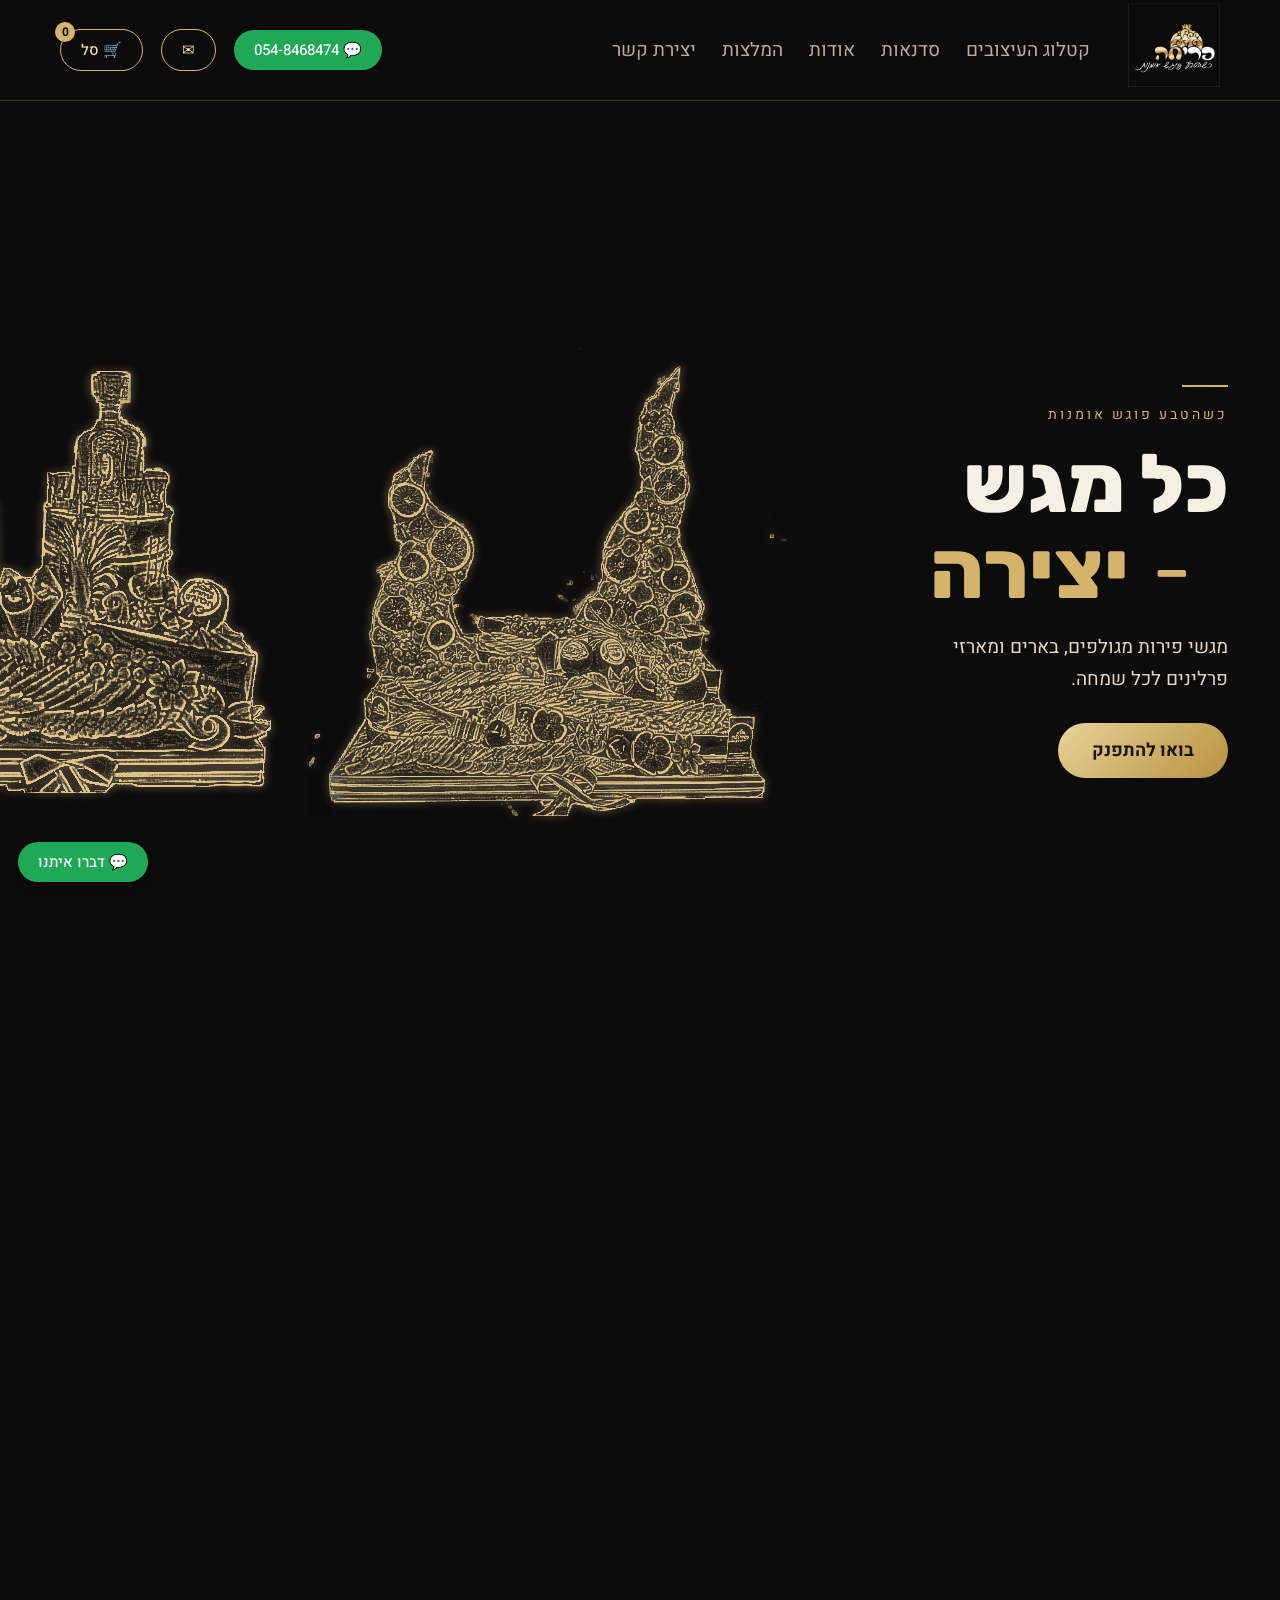
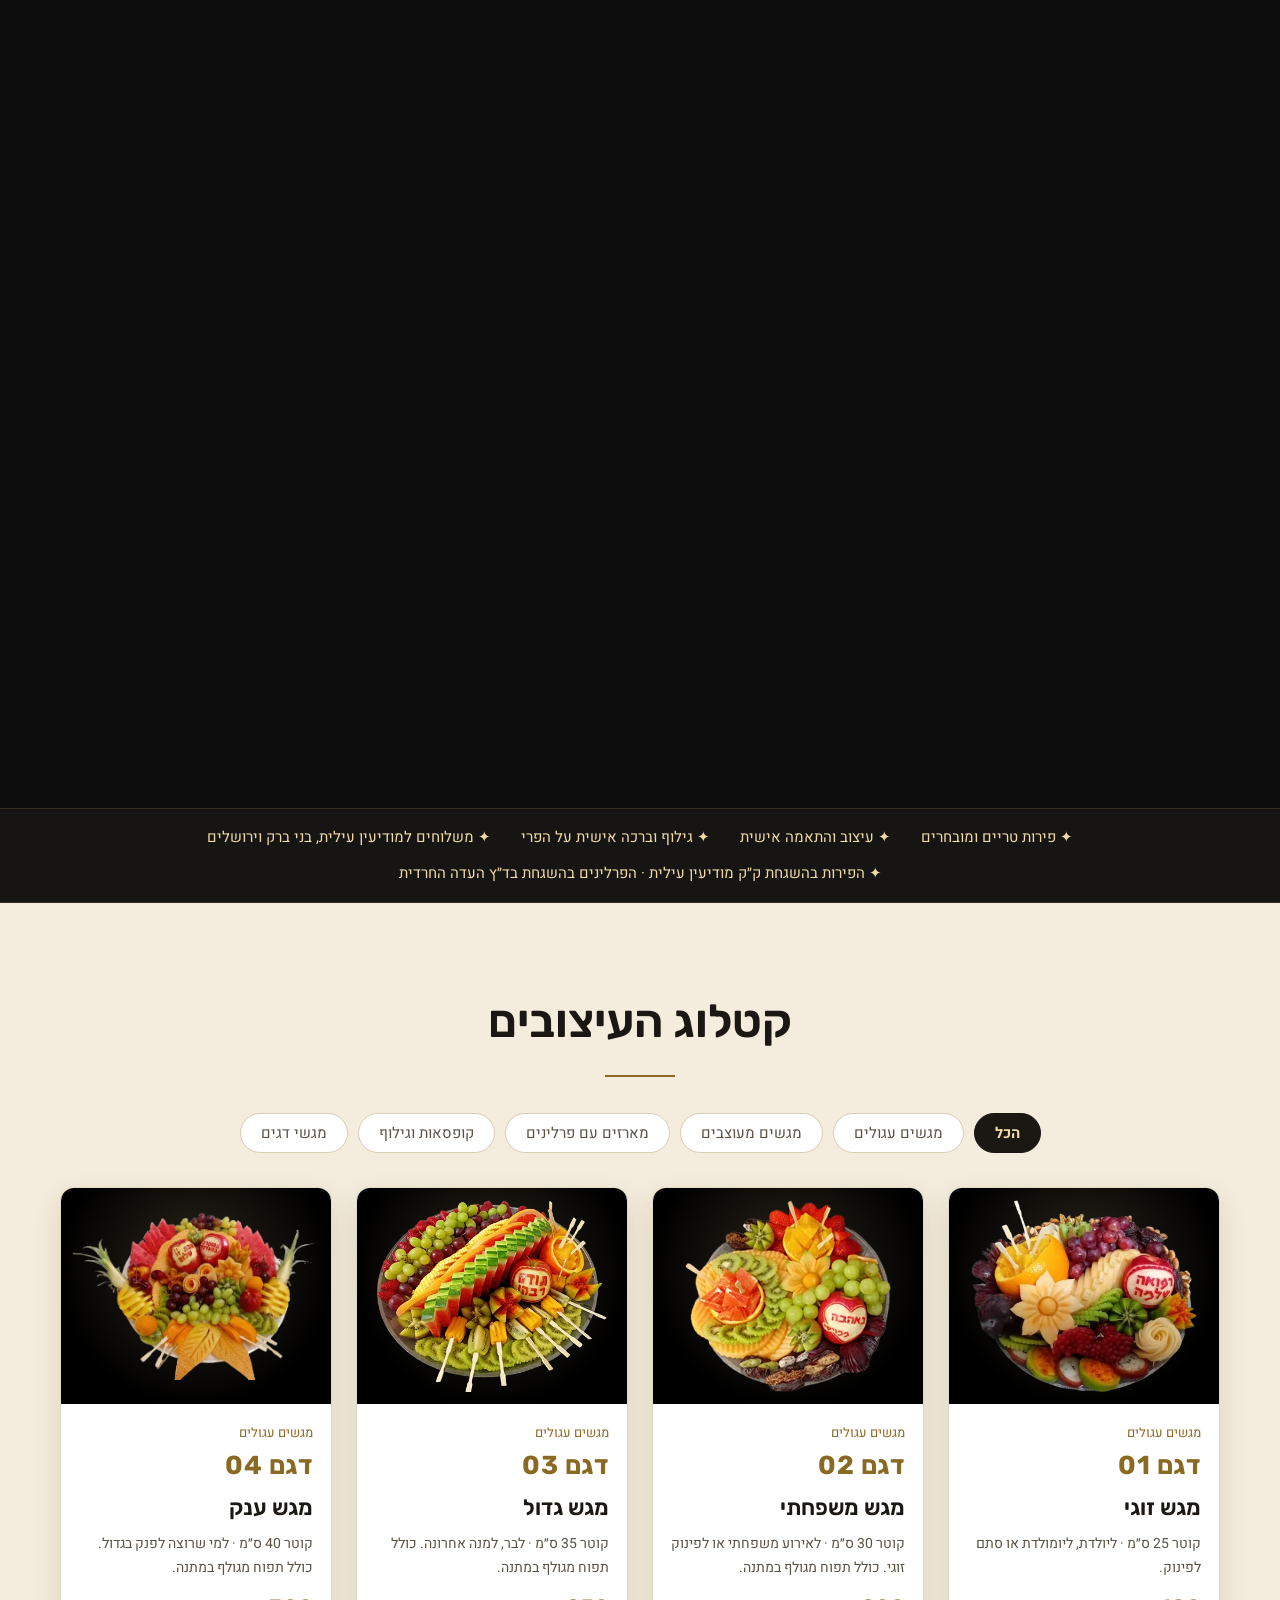
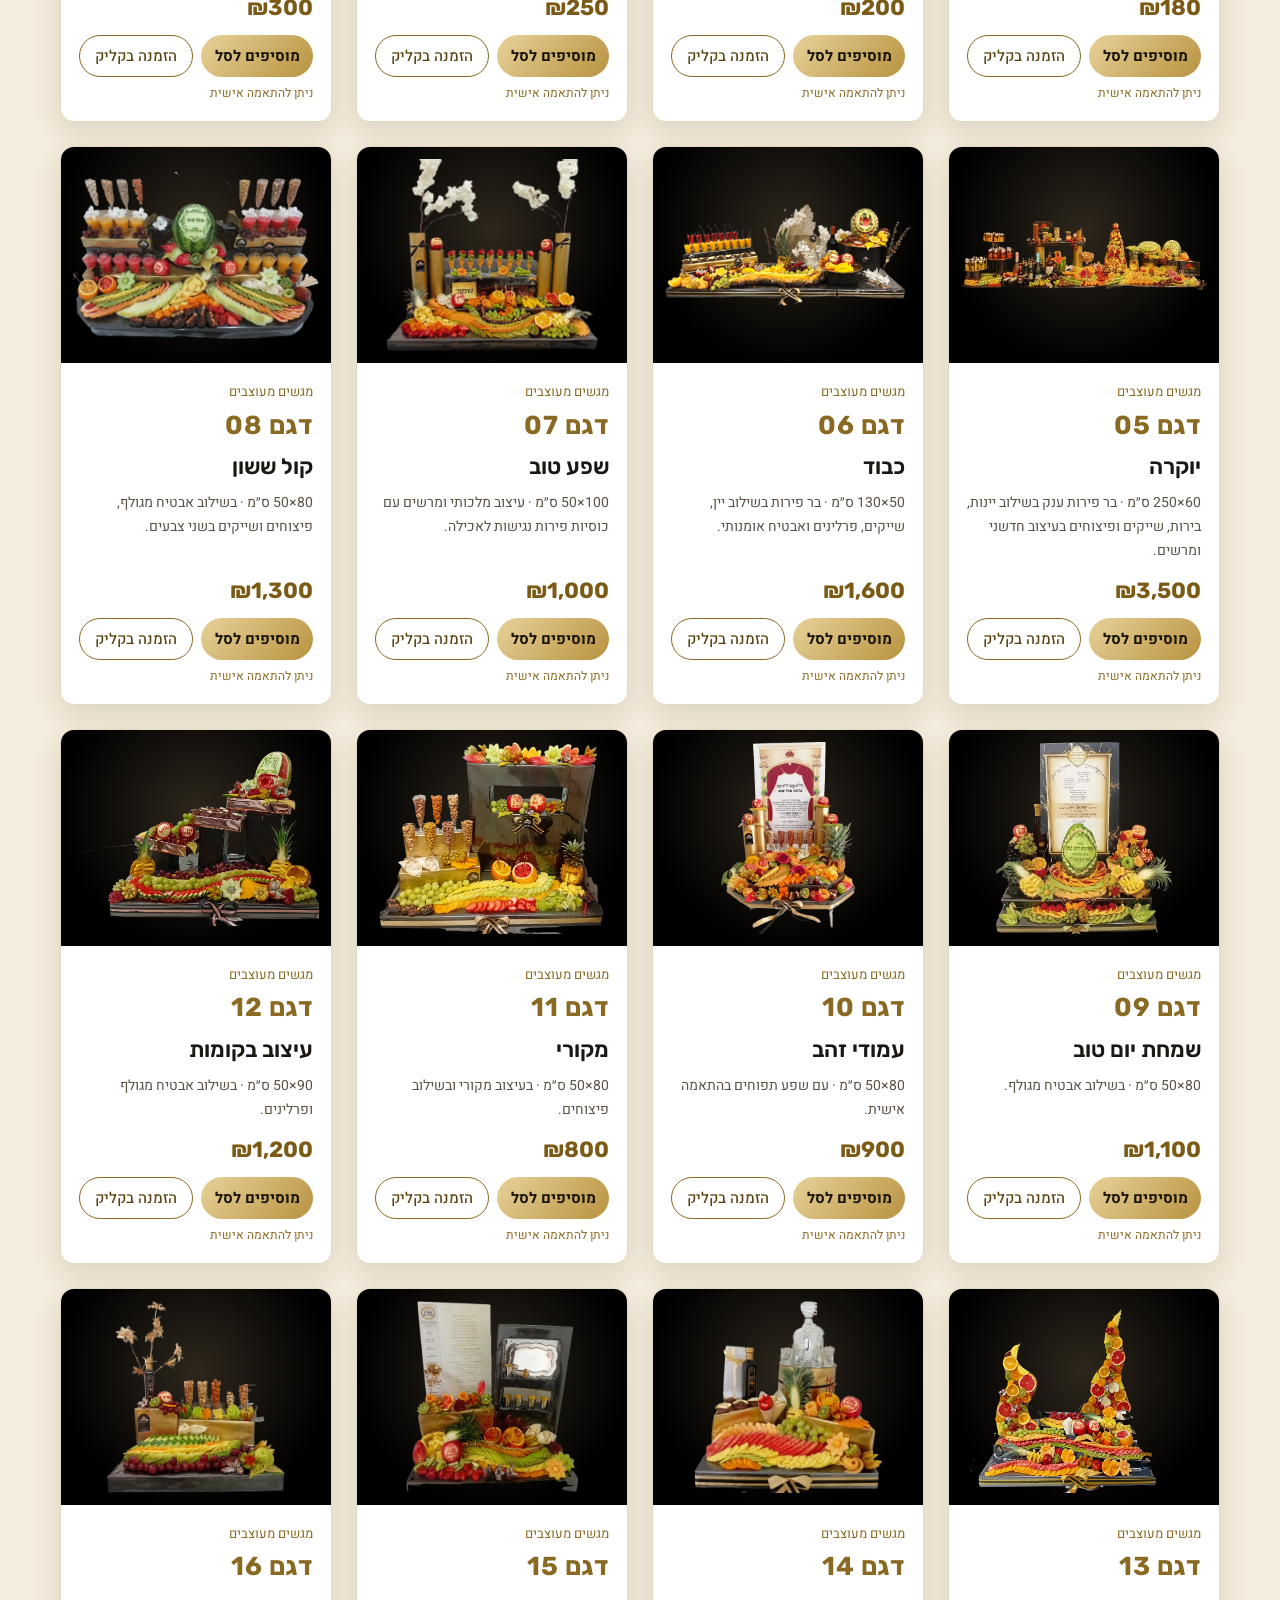
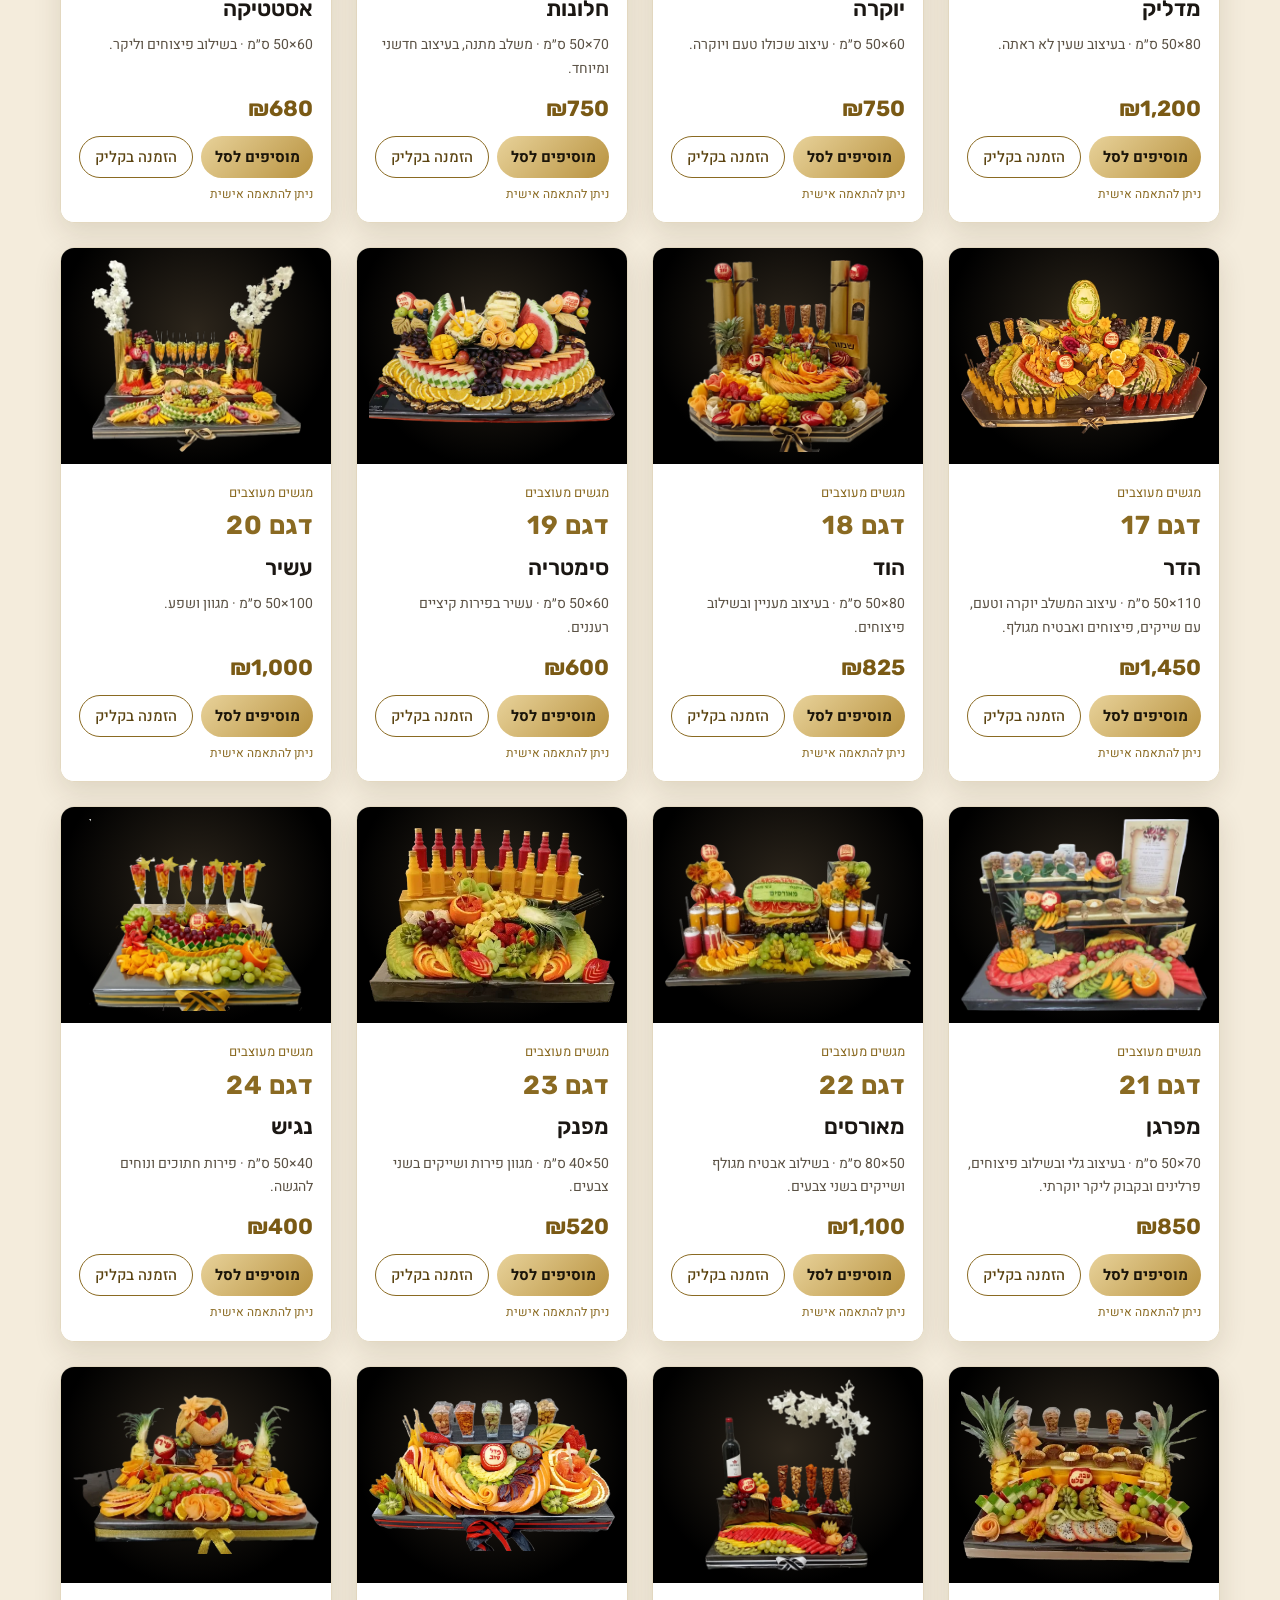
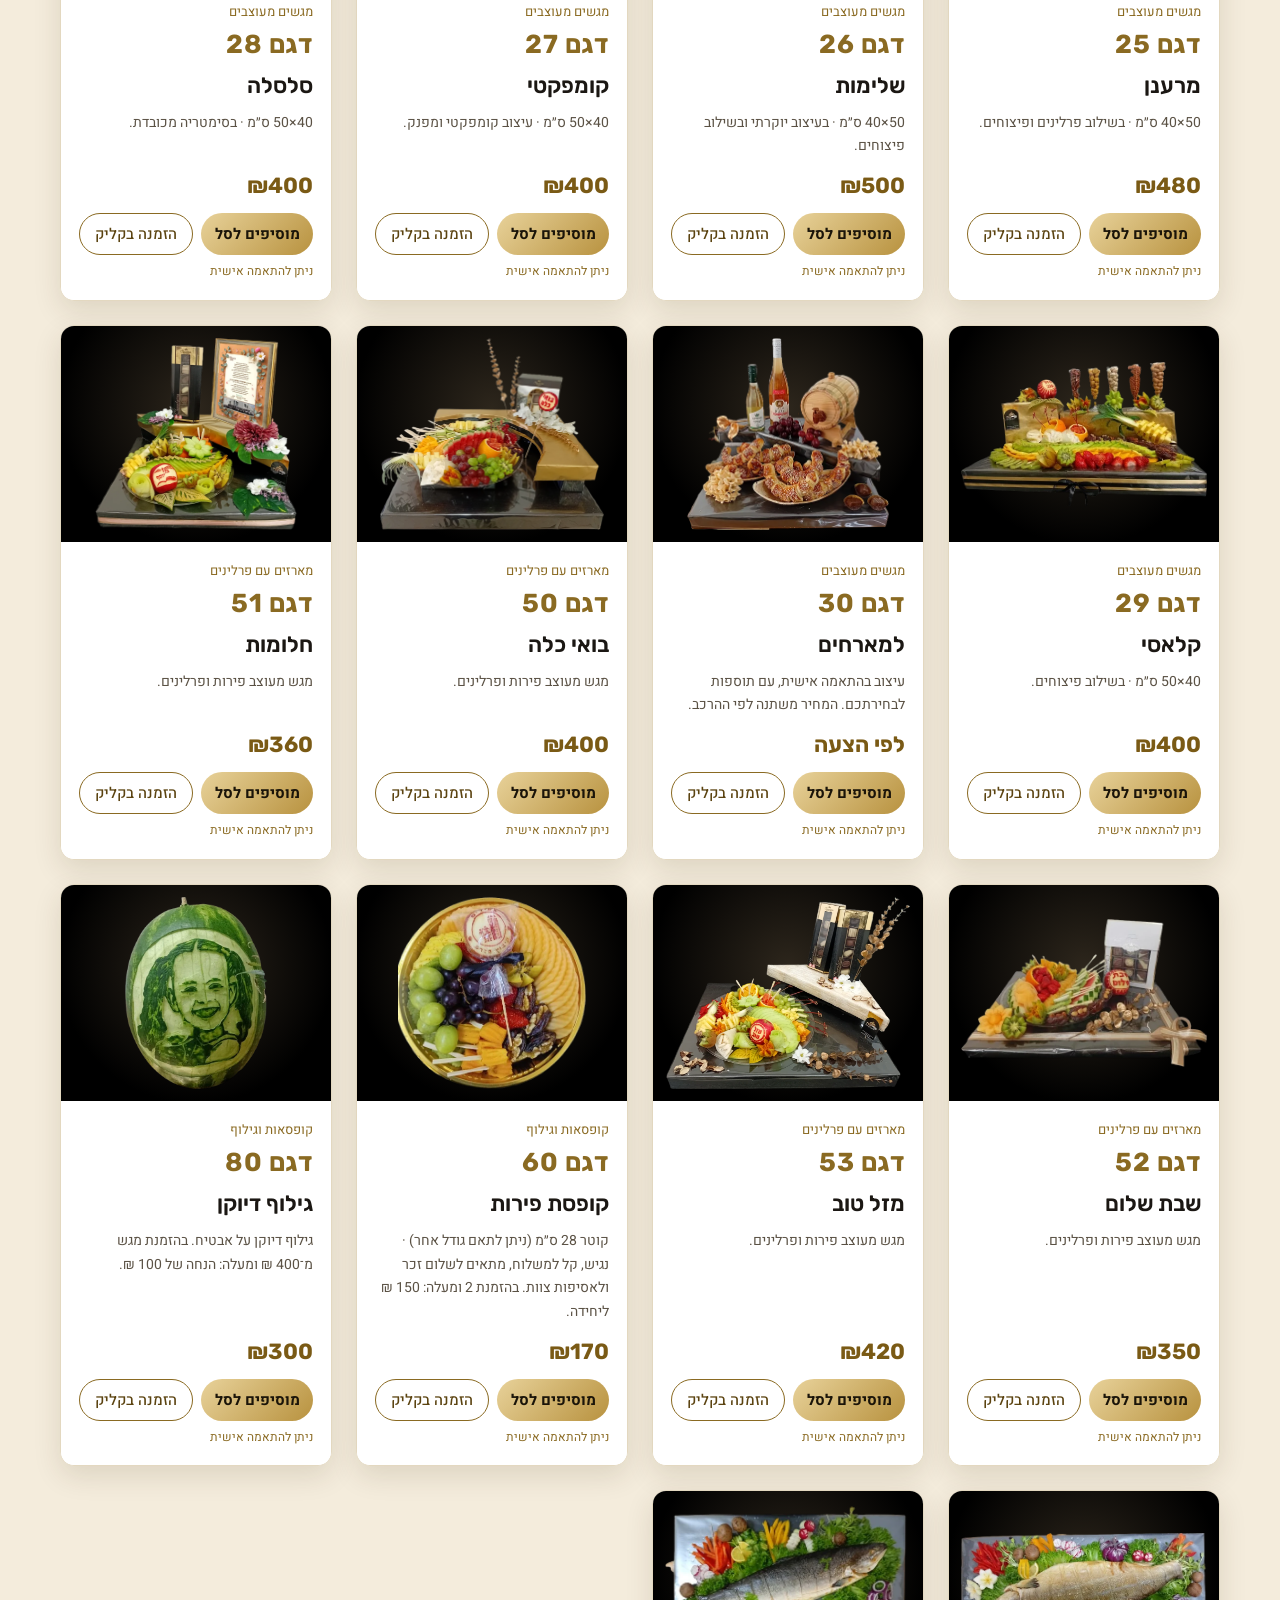
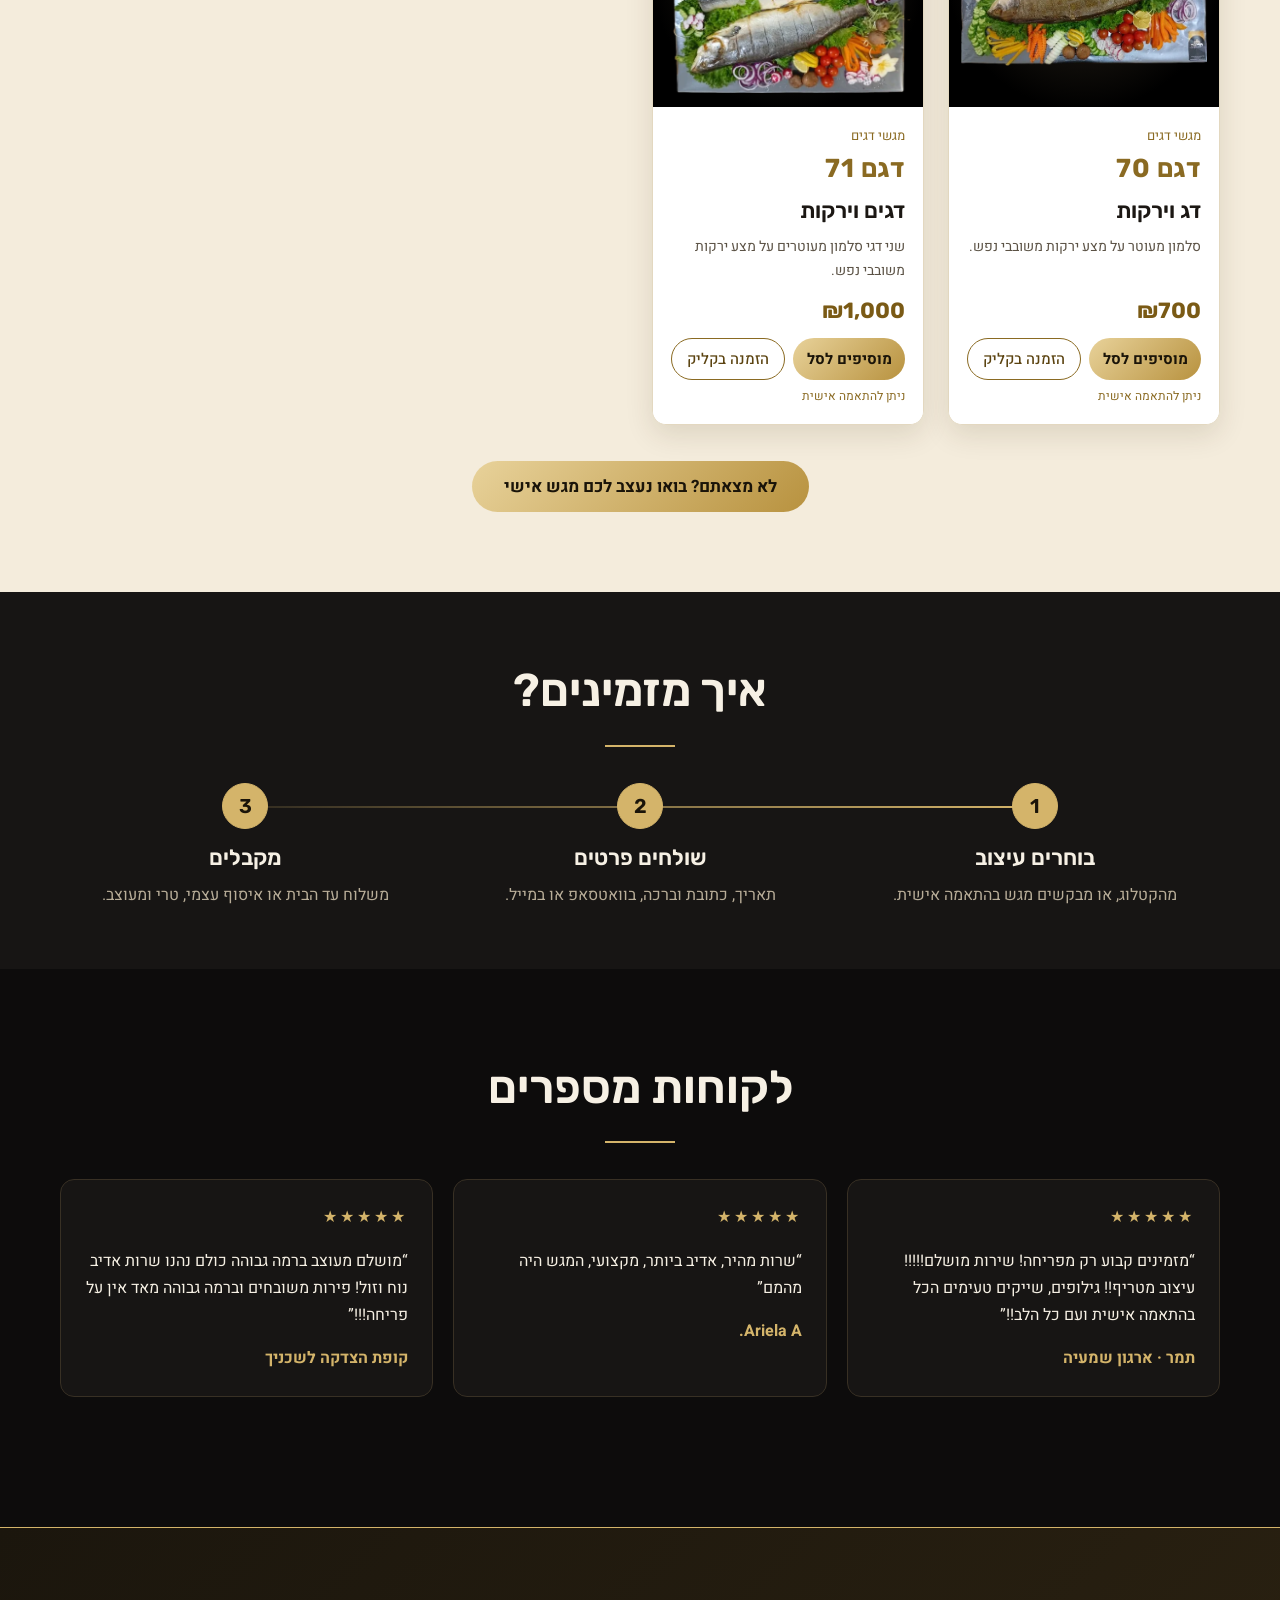
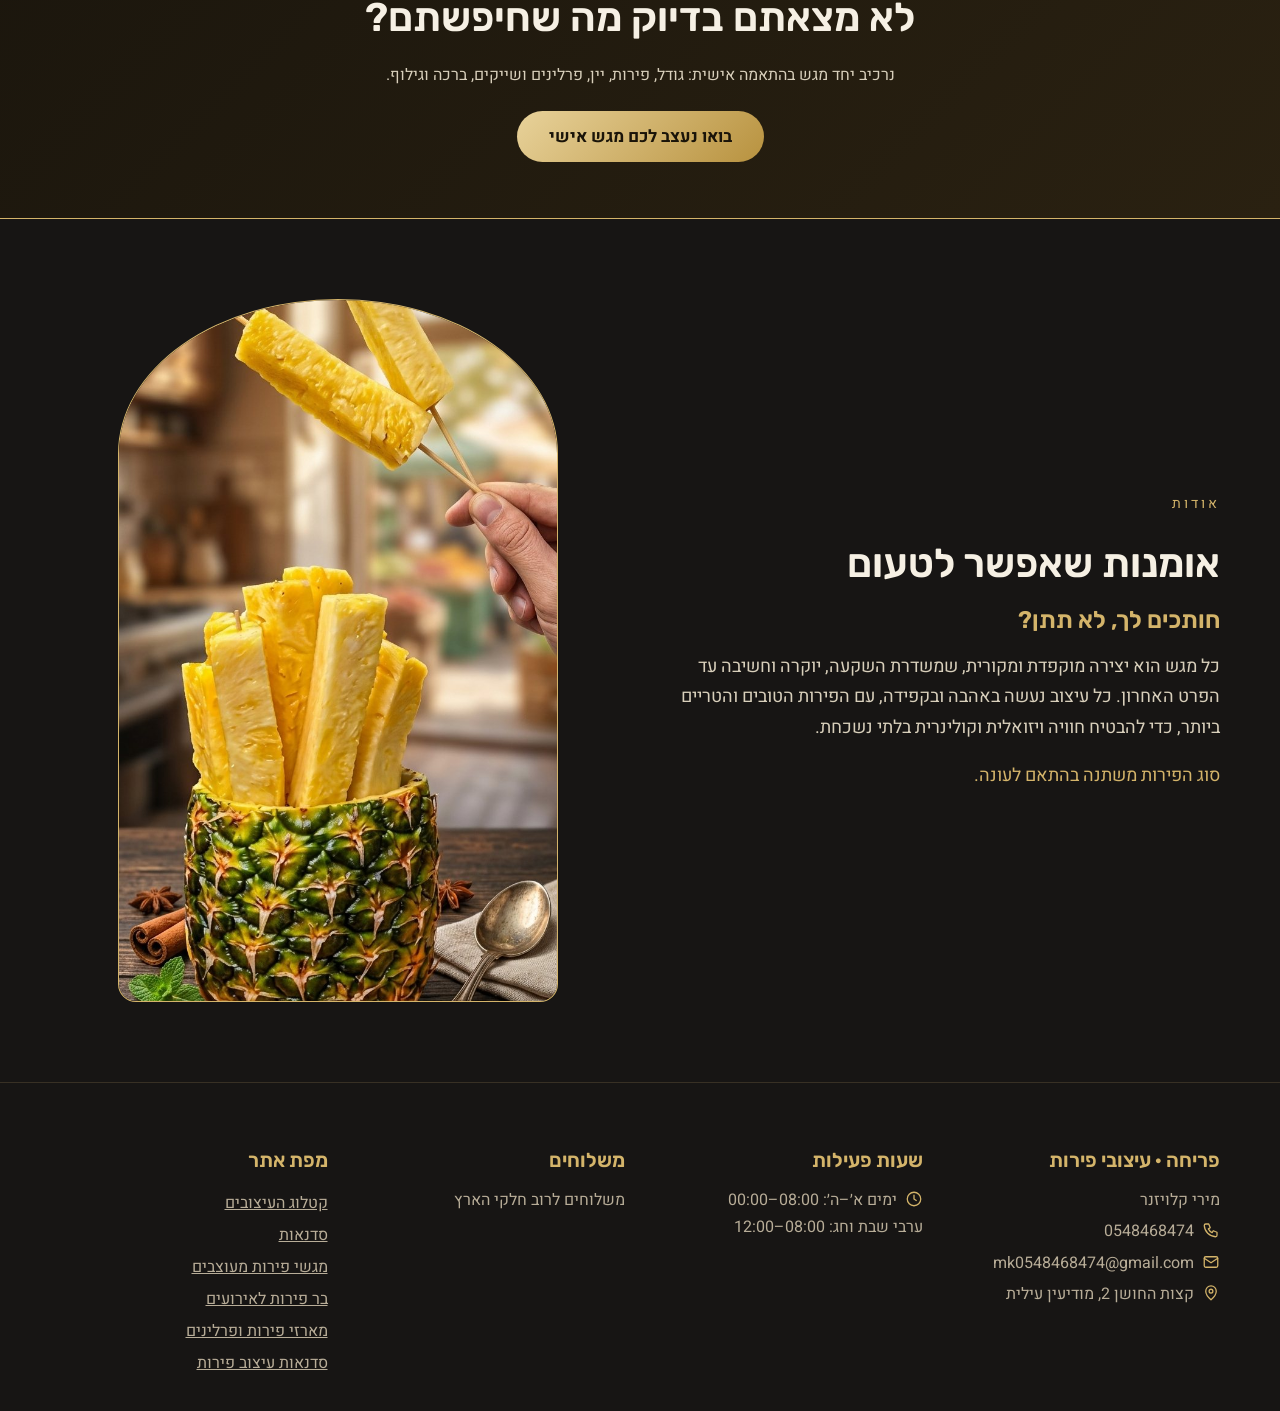
==== index.html @ a5e24a22 "Hero dash, bigger nav and model numbers, simpler footer delivery line, remove featured toggle in adm" ====
<!doctype html><html lang="he" dir="rtl"><head><meta charset="utf-8"><meta name="viewport" content="width=device-width,initial-scale=1,viewport-fit=cover"><title>פריחה | עיצובי פירות ומגשי פירות מעוצבים במודיעין עילית</title>
<meta name="description" content="פריחה: עיצובי פירות של מירי קלויזנר. מגשי פירות מגולפים, בארי פירות ומארזי פרלינים ושייקים לכל אירוע. משלוחים במודיעין עילית והסביבה. הזמנה בוואטסאפ או במייל.">
<link rel="canonical" href="https://www.pricha.co.il/">
<meta property="og:type" content="website"><meta property="og:locale" content="he_IL"><meta property="og:title" content="פריחה | עיצובי פירות ומגשי פירות מעוצבים"><meta property="og:description" content="פריחה: עיצובי פירות של מירי קלויזנר. מגשי פירות מגולפים, בארי פירות ומארזי פרלינים ושייקים לכל אירוע. משלוחים במודיעין עילית והסביבה. הזמנה בוואטסאפ או במייל."><meta property="og:url" content="https://www.pricha.co.il/">
<meta name="theme-color" content="#0d0c0c">
<script type="application/ld+json">{"@context": "https://schema.org", "@type": "LocalBusiness", "name": "פריחה · עיצובי פירות", "url": "https://www.pricha.co.il/", "telephone": "+972-54-846-8474", "email": "mk0548468474@gmail.com", "description": "פריחה: עיצובי פירות של מירי קלויזנר. מגשי פירות מגולפים, בארי פירות ומארזי פרלינים ושייקים לכל אירוע. משלוחים במודיעין עילית והסביבה. הזמנה בוואטסאפ או במייל.", "address": {"@type": "PostalAddress", "addressLocality": "מודיעין עילית", "addressCountry": "IL"}, "areaServed": ["מודיעין עילית", "בני ברק", "ירושלים"], "openingHoursSpecification": [{"@type": "OpeningHoursSpecification", "dayOfWeek": ["Sunday", "Monday", "Tuesday", "Wednesday", "Thursday"], "opens": "08:00", "closes": "23:59"}, {"@type": "OpeningHoursSpecification", "dayOfWeek": "Friday", "opens": "08:00", "closes": "12:00"}], "founder": {"@type": "Person", "name": "מירי קלויזנר"}}</script>
<link rel="stylesheet" href="https://fonts.googleapis.com/css2?family=Rubik:wght@400;500;600;800&family=Heebo:wght@300;400;500;700&display=swap">
<style>
:root{color-scheme:dark;--bg:#0d0c0c;--bg2:#171514;--bg3:#211e1b;--gold:#d4b46a;--gold2:#f0dba5;--tx:#f6f0e4;--mut:#b8ad98;--ln:#383024;box-sizing:border-box;padding-top:env(safe-area-inset-top,0px);padding-bottom:env(safe-area-inset-bottom,0px)}
*{box-sizing:border-box}html{scroll-behavior:smooth;scroll-padding-top:116px;height:auto}
body{margin:0;background:var(--bg);color:var(--tx);font:400 16px/1.7 Heebo,Arial,sans-serif}
h1,h2,h3{font-family:Rubik,Heebo,Arial,sans-serif;margin:0;font-weight:600}
a{color:inherit;text-decoration:none}img{max-width:100%}
.w{max-width:1200px;margin:auto;padding:0 20px}
header{position:sticky;top:env(safe-area-inset-top,0px);z-index:30;background:rgba(13,12,12,.92);backdrop-filter:blur(10px);border-bottom:1px solid var(--ln)}
.hd{display:flex;align-items:center;gap:18px;height:100px}.hd img{height:84px}
nav{display:flex;gap:22px;margin-inline-start:20px;flex:1}nav a{color:var(--mut);font-size:15px}nav a:hover{color:var(--gold2)}
.b{display:inline-block;border:1px solid var(--gold);color:var(--gold2);background:transparent;padding:9px 20px;border-radius:40px;font:500 15px Heebo;cursor:pointer;text-align:center}
.b:hover{background:rgba(212,180,106,.12)}.b.g{background:linear-gradient(135deg,#e8d29a,#b8923f);color:#1a1409;border:0;font-weight:700}
.b.wa{background:#1fa855;border:0;color:#fff}
.cb0{position:relative}.badge{position:absolute;top:-8px;inset-inline-end:-6px;background:var(--gold);color:#000;border-radius:50%;min-width:20px;height:20px;font-size:12px;font-weight:700;display:grid;place-items:center}
.hero{min-height:88vh;display:flex;align-items:center;padding:30px 0 50px;background:radial-gradient(ellipse 60% 70% at 25% 45%,rgba(212,180,106,.16),transparent 70%),radial-gradient(ellipse 40% 50% at 85% 85%,rgba(150,40,40,.2),transparent 70%),var(--bg)}.hg{display:grid;grid-template-columns:1fr 1.15fr;gap:30px;align-items:center}.hb{display:flex;gap:12px;flex-wrap:wrap}.hv{position:relative;height:min(560px,70vw)}.hv img{position:absolute;filter:drop-shadow(0 18px 28px rgba(0,0,0,.75));animation:fl 7s ease-in-out infinite}.h1i{width:84%;left:8%;top:22%}.h2i{width:33%;right:-1%;top:0;animation-delay:-2s}.h3i{width:34%;left:-1%;bottom:0;animation-delay:-4s}.gl0{position:absolute;left:10%;right:10%;top:2%;bottom:4%;border:1px solid rgba(212,180,106,.55);border-radius:50% 50% 22px 22px/36% 36% 22px 22px;background:radial-gradient(circle at 50% 42%,rgba(212,180,106,.22),transparent 68%)}@keyframes fl{50%{transform:translateY(-12px)}}@media(prefers-reduced-motion:reduce){.hv img{animation:none}}.stk{--g:0}.dk{position:absolute;inset:0;pointer-events:none;z-index:2;background:radial-gradient(ellipse calc(22% + 100%*var(--g)) calc(45% + 90%*var(--g)) at 50% 25%,transparent 30%,rgba(0,0,0,calc(.93 - .93*var(--g))) 100%)}
.lamp{position:absolute;top:var(--hh,100px);left:50%;width:min(900px,100vw);height:calc(100vh - var(--hh,100px));transform:translateX(-50%);transform-origin:50% 0;pointer-events:none;z-index:3}.lamp svg{position:absolute;top:0;left:50%;margin-left:-55px;width:110px;overflow:visible}
.cone{position:absolute;top:128px;left:0;right:0;bottom:0;clip-path:polygon(47% 0,53% 0,100% 100%,0 100%);background:linear-gradient(180deg,rgba(255,226,160,.4),rgba(255,226,160,.05) 85%,transparent);opacity:0;mix-blend-mode:screen}
.hint{left:0;right:0;text-align:center;z-index:4}.pb{z-index:4}
#cb{position:fixed;inset:0;background:rgba(0,0,0,.55);z-index:65;display:none}#cb.on{display:block}
@media(max-width:800px){.pn{flex-direction:column;gap:12px}.stack img{max-height:30vh;max-width:84vw}.ht{text-align:center}.gx h1{font-size:clamp(34px,10vw,56px)}.hb{justify-content:center}.tq{display:none}}
.lt{background:#f4ecdc;color:#1b1713}.lt .sh h2{color:#1b1713}.lt .sh h2:after{background:#8a6a22}.lt .chip{background:#fff;color:#5b5245;border-color:#d9cdb4}.lt .chip.on{background:#1b1713;color:#f0dba5;border-color:#1b1713}.lt .card{background:#fff;border-color:#e3d8c0;box-shadow:0 10px 28px rgba(60,40,10,.12)}.lt .card:hover{border-color:#b8923f}.lt .cd{background:#fff}.mc{color:#8a6a22;font-size:12px}.mt{text-align:center;margin-top:36px}.bk{color:#5b4310;display:inline-block;margin-bottom:14px}
.hw{padding:60px 0;background:var(--bg2)}.st3{position:relative;display:grid;grid-template-columns:repeat(auto-fit,minmax(220px,1fr));gap:24px;text-align:center}.st3 b{display:grid;place-items:center;width:46px;height:46px;margin:0 auto 10px;border:1px solid var(--gold);border-radius:50%;color:var(--gold);font:600 20px Rubik}.st3 h3{font-size:22px}.st3 p{color:var(--mut);margin:6px 0 0}
.pun{font:600 24px Rubik,sans-serif;color:var(--gold);margin:0 0 16px}
.b{transition:transform .2s,box-shadow .2s,background .2s}.b:hover{transform:translateY(-2px)}.b:active{transform:scale(.97)}.b.g{position:relative;overflow:hidden}.b.g:after{content:"";position:absolute;top:0;bottom:0;width:40%;left:-60%;background:linear-gradient(100deg,transparent,rgba(255,255,255,.55),transparent);transform:skewX(-20deg)}.b.g:hover:after{left:130%;transition:left .7s}
.badge.bump{animation:bump .5s}@keyframes bump{40%{transform:scale(1.6)}}.hb .b.g{animation:pls 3.4s infinite}@keyframes pls{0%,100%{box-shadow:0 0 0 0 rgba(212,180,106,0)}50%{box-shadow:0 0 0 10px rgba(212,180,106,.2)}}
.pop{animation:popin .7s both}@keyframes popin{from{opacity:0;transform:translateY(22px)}}.sh h2:after{transition:width .9s .2s}.sh.o:not(.in) h2:after{width:0}.rc{transition:transform .25s,border-color .25s}.rc:hover{transform:translateY(-4px);border-color:var(--gold)}
@media(prefers-reduced-motion:reduce){*{animation:none!important;transition:none!important}.rv0{opacity:1;transform:none}}
.st3:before{content:"";position:absolute;top:23px;right:16.6%;left:16.6%;height:2px;background:linear-gradient(270deg,var(--gold),rgba(212,180,106,.15));transform:scaleX(0);transform-origin:right;transition:transform 1.8s .3s}.st3.go:before{transform:scaleX(1)}
.st3.o>div{opacity:.2;transform:translateY(18px);transition:opacity .7s,transform .7s}.st3.o.go>div{opacity:1;transform:none}.st3.go>div:nth-child(1){transition-delay:.2s}.st3.go>div:nth-child(2){transition-delay:1s}.st3.go>div:nth-child(3){transition-delay:1.8s}
.st3 b{background:var(--bg2);position:relative;z-index:1}.st3.go>div b{animation:fillc .7s both}.st3.go>div:nth-child(1) b{animation-delay:.3s}.st3.go>div:nth-child(2) b{animation-delay:1.1s}.st3.go>div:nth-child(3) b{animation-delay:1.9s}
@keyframes fillc{0%{transform:scale(.6)}55%{transform:scale(1.25);background:var(--gold);color:#1a1409}100%{transform:scale(1);background:var(--gold);color:#1a1409}}
@media(max-width:700px){.st3:before{display:none}}
.stk{--g:0}
.dk{position:absolute;inset:0;pointer-events:none;z-index:2;background:radial-gradient(ellipse calc(22% + 100%*var(--g)) calc(45% + 90%*var(--g)) at 50% 25%,transparent 30%,rgba(0,0,0,calc(.93 - .93*var(--g))) 100%)}
.hint{left:0;right:0;text-align:center;z-index:4}
.pb{z-index:4}
@media(max-width:800px){.pn{flex-direction:column;gap:12px}.stack img{max-height:30vh;max-width:84vw}.ht{text-align:center}.gx h1{font-size:clamp(34px,10vw,56px)}.hb{justify-content:center}.tq{display:none}}
.ey{color:var(--gold);letter-spacing:3px;font-size:14px;margin-bottom:14px}
.gx{height:520vh;position:relative}
.stk{position:sticky;top:0;height:100vh;overflow:hidden;background:radial-gradient(ellipse 55% 75% at 50% -10%,rgba(255,232,180,.2),transparent 70%),radial-gradient(ellipse 40% 40% at 85% 100%,rgba(150,40,40,.22),transparent),var(--bg)}
.bgw{position:absolute;top:50%;right:-8vw;transform:translateY(-52%);font:800 34vw/1 Rubik,sans-serif;color:transparent;-webkit-text-stroke:1.5px rgba(212,180,106,.22);white-space:nowrap;pointer-events:none}
.trk{position:relative;display:flex;width:max-content;min-width:100%;height:100%;will-change:transform}
.pn{flex:0 0 100vw;display:flex;align-items:center;justify-content:center;gap:5vw;padding:calc(var(--hh,100px) + 50px) 6vw 90px}
.tq{margin-top:22px;color:#d8cfbb;font-size:15px;max-width:460px;display:-webkit-box;-webkit-line-clamp:3;-webkit-box-orient:vertical;overflow:hidden}
.pc{position:relative;display:flex;flex-direction:column;align-items:center}
.stack{position:relative;display:inline-block;line-height:0;cursor:pointer}
.stack img{display:block;max-height:min(52vh,calc(100vh - var(--hh,100px) - 190px));max-width:min(52vw,820px);width:auto}
.stack .sk{position:absolute;inset:0;width:100%;height:100%;opacity:.95;filter:drop-shadow(0 0 5px rgba(236,208,146,.7))}
.stack .ph0{position:relative;filter:drop-shadow(0 30px 40px rgba(0,0,0,.8));-webkit-mask-image:linear-gradient(90deg,#000 var(--r,0%),transparent calc(var(--r,0%) + 7%));mask-image:linear-gradient(90deg,#000 var(--r,0%),transparent calc(var(--r,0%) + 7%))}
.scan{position:absolute;top:-3%;bottom:-3%;left:var(--r,0%);width:2px;background:linear-gradient(transparent,#f0dba5,transparent);box-shadow:0 0 24px 7px rgba(240,219,165,.75);opacity:var(--s,0)}
.tor{position:absolute;inset:0;pointer-events:none;background:radial-gradient(circle 280px at var(--mx,50%) var(--my,50%),rgba(240,219,165,.15),transparent 70%)}
.ht h1{animation:up 1.1s both}
.lb{max-width:330px;border:1px solid var(--gold);padding:22px;background:rgba(255,255,255,.04);backdrop-filter:blur(4px)}
.lb small{color:var(--gold);letter-spacing:2px}
.lb h3{font-size:34px;margin:4px 0}
.lb p{color:#d8cfbb;font-size:15px;margin:6px 0}
.ht{max-width:520px}
.gx h1{font-size:clamp(40px,6.4vw,92px);line-height:1.05;font-weight:800}
.gx h1 em{font-style:normal;color:var(--gold)}
.sub{font-size:19px;color:#e3d9c4;margin:18px 0 28px}
.hint{position:absolute;bottom:26px;inset-inline-start:6vw;color:var(--gold2);letter-spacing:2px;font-size:14px;animation:hn 2s infinite}
@keyframes hn{50%{transform:translateY(6px)}}
.pb{position:absolute;bottom:0;left:0;right:0;height:3px;background:rgba(255,255,255,.08)}
.pb i{display:block;height:100%;width:0;background:var(--gold)}
.stk{--g:0}
.dk{position:absolute;inset:0;pointer-events:none;z-index:2;background:radial-gradient(ellipse calc(22% + 100%*var(--g)) calc(45% + 90%*var(--g)) at 50% 25%,transparent 30%,rgba(0,0,0,calc(.93 - .93*var(--g))) 100%)}
.hint{left:0;right:0;text-align:center;z-index:4}
.pb{z-index:4}
@media(max-width:800px){.pn{flex-direction:column;gap:12px}.stack img{max-height:30vh;max-width:84vw}.ht{text-align:center}.gx h1{font-size:clamp(34px,10vw,56px)}.hb{justify-content:center}.tq{display:none}}
@media(max-width:800px){.pn{flex-direction:column;gap:14px;padding:130px 6vw 70px}.stack img{max-height:32vh;max-width:84vw}.lb{max-width:92vw;padding:12px 16px}.lb h3{font-size:24px}.lb p{display:none}.ht{text-align:center}}
.ts{border-block:1px solid var(--ln);background:var(--bg2)}.ts .w{display:flex;gap:10px 34px;flex-wrap:wrap;justify-content:center;padding:16px 20px;color:var(--gold2);font-size:15px}
.hero h1{font-size:clamp(38px,6vw,76px);line-height:1.1;font-weight:800}.hero h1 em{font-style:normal;color:var(--gold)}
.hero p{font-size:20px;color:#e3d9c4;max-width:520px;margin:20px 0 32px}
.ey{color:var(--gold);letter-spacing:3px;font-size:14px;margin-bottom:14px}
section{padding:80px 0}.sh{text-align:center;margin-bottom:36px}.sh h2{font-size:clamp(30px,4vw,46px)}.sh h2:after{content:"";display:block;width:70px;height:2px;background:var(--gold);margin:14px auto 0}
.chips{display:flex;gap:10px;flex-wrap:wrap;justify-content:center;margin-bottom:34px}
.chip{background:var(--bg2);color:var(--mut);border:1px solid var(--ln);padding:8px 20px;border-radius:40px;cursor:pointer;font:400 15px Heebo}.chip.on{background:var(--gold);color:#000;border-color:var(--gold);font-weight:700}
.grid{display:grid;grid-template-columns:repeat(auto-fill,minmax(270px,1fr));gap:24px}
.card{background:var(--bg2);border:1px solid var(--ln);border-radius:14px;overflow:hidden;display:flex;flex-direction:column;transition:.25s}.card:hover{transform:translateY(-4px);border-color:var(--gold)}
.ph{aspect-ratio:5/4;background:radial-gradient(circle at 50% 38%,#2d261c,#000 72%);cursor:pointer;overflow:hidden}.ph.ct img{object-fit:contain;padding:12px}.ph img{width:100%;height:100%;object-fit:cover;transition:.5s}.card:hover .ph img{transform:scale(1.05)}
.emb{height:100%;display:grid;place-items:center;font-size:64px;color:var(--gold)}
.cd{padding:18px;display:flex;flex-direction:column;gap:6px;flex:1}.cd small{color:var(--gold);font-size:13px}.cd h3{font-size:22px}.cd p{color:var(--mut);font-size:14px;margin:0;flex:1}
.pr{font:700 22px Rubik,sans-serif;color:var(--gold2);margin:8px 0}.bt{display:flex;gap:8px;flex-wrap:wrap}.bt .b{flex:1;padding:9px 6px}
.cd{background:#f7f1e3;color:#1b1713}.cd small{color:#8a6a22}.cd p{color:#5b5245}.cd .pr{color:#7a5a15}.cd .b:not(.g){color:#5b4310;border-color:#8a6a22}.cd .b:not(.g):hover{background:rgba(138,106,34,.12)}.af{border:1px solid var(--gold);border-radius:50% 50% 18px 18px/22% 22% 18px 18px;overflow:hidden;padding:0;max-width:440px;margin-inline:auto}.af img{display:block;width:100%;aspect-ratio:5/8;object-fit:cover;object-position:50% 60%;border-radius:0!important}.gx{height:520vh;position:relative}.stk{position:sticky;top:0;height:100vh;overflow:hidden;background:radial-gradient(ellipse 55% 75% at 50% -10%,rgba(255,232,180,.2),transparent 70%),radial-gradient(ellipse 40% 40% at 85% 100%,rgba(150,40,40,.22),transparent),var(--bg)}
.bgw{position:absolute;top:50%;right:-8vw;transform:translateY(-52%);font:800 34vw/1 Rubik,sans-serif;color:transparent;-webkit-text-stroke:1.5px rgba(212,180,106,.22);white-space:nowrap;pointer-events:none}
.trk{position:relative;display:flex;width:max-content;min-width:100%;height:100%;will-change:transform}
.pn{flex:0 0 100vw;display:flex;align-items:center;justify-content:center;gap:5vw;padding:calc(var(--hh,100px) + 50px) 6vw 90px}.hb{display:flex;gap:12px;flex-wrap:wrap}.tq{margin-top:22px;color:#d8cfbb;font-size:15px;max-width:460px;display:-webkit-box;-webkit-line-clamp:3;-webkit-box-orient:vertical;overflow:hidden}
.pc{position:relative;display:flex;flex-direction:column;align-items:center}.stack{position:relative;display:inline-block;line-height:0;cursor:pointer}.stack img{display:block;max-height:min(52vh,calc(100vh - var(--hh,100px) - 190px));max-width:min(52vw,820px);width:auto}.stack .sk{position:absolute;inset:0;width:100%;height:100%;opacity:.95;filter:drop-shadow(0 0 5px rgba(236,208,146,.7))}.stack .ph0{position:relative;filter:drop-shadow(0 30px 40px rgba(0,0,0,.8));-webkit-mask-image:linear-gradient(90deg,#000 var(--r,0%),transparent calc(var(--r,0%) + 7%));mask-image:linear-gradient(90deg,#000 var(--r,0%),transparent calc(var(--r,0%) + 7%))}.scan{position:absolute;top:-3%;bottom:-3%;left:var(--r,0%);width:2px;background:linear-gradient(transparent,#f0dba5,transparent);box-shadow:0 0 24px 7px rgba(240,219,165,.75);opacity:var(--s,0)}.cap{margin-top:16px;color:var(--gold2);font-size:15px;letter-spacing:1px;cursor:pointer;text-align:center}#dust{position:absolute;inset:0;width:100%;height:100%;pointer-events:none}.tor{position:absolute;inset:0;pointer-events:none;background:radial-gradient(circle 280px at var(--mx,50%) var(--my,50%),rgba(240,219,165,.15),transparent 70%)}.ht h1{animation:up 1.1s both}@keyframes up{from{opacity:0;transform:translateY(34px)}}
.pd{width:92%;height:30px;background:linear-gradient(180deg,#ecd9ab,#8f6d2c);border-radius:3px;box-shadow:0 40px 70px rgba(212,180,106,.28)}
.lb{max-width:330px;border:1px solid var(--gold);padding:22px;background:rgba(255,255,255,.04);backdrop-filter:blur(4px)}.lb small{color:var(--gold);letter-spacing:2px}.lb h3{font-size:34px;margin:4px 0}.lb p{color:#d8cfbb;font-size:15px;margin:6px 0}
.ht{max-width:520px}.gx h1{font-size:clamp(40px,6.4vw,92px);line-height:1.05;font-weight:800}.gx h1 em{font-style:normal;color:var(--gold)}.sub{font-size:19px;color:#e3d9c4;margin:18px 0 28px}
.hint{position:absolute;bottom:26px;inset-inline-start:6vw;color:var(--gold2);letter-spacing:2px;font-size:14px;animation:hn 2s infinite}@keyframes hn{50%{transform:translateY(6px)}}
.pb{position:absolute;bottom:0;left:0;right:0;height:3px;background:rgba(255,255,255,.08)}.pb i{display:block;height:100%;width:0;background:var(--gold)}
.stk{--g:0}.dk{position:absolute;inset:0;pointer-events:none;z-index:2;background:radial-gradient(ellipse calc(22% + 100%*var(--g)) calc(45% + 90%*var(--g)) at 50% 25%,transparent 30%,rgba(0,0,0,calc(.93 - .93*var(--g))) 100%)}
.lamp{position:absolute;top:var(--hh,100px);left:50%;width:min(900px,100vw);height:calc(100vh - var(--hh,100px));transform:translateX(-50%);transform-origin:50% 0;pointer-events:none;z-index:3}.lamp svg{position:absolute;top:0;left:50%;margin-left:-55px;width:110px;overflow:visible}
.cone{position:absolute;top:128px;left:0;right:0;bottom:0;clip-path:polygon(47% 0,53% 0,100% 100%,0 100%);background:linear-gradient(180deg,rgba(255,226,160,.4),rgba(255,226,160,.05) 85%,transparent);opacity:0;mix-blend-mode:screen}
.hint{left:0;right:0;text-align:center;z-index:4}.pb{z-index:4}
#cb{position:fixed;inset:0;background:rgba(0,0,0,.55);z-index:65;display:none}#cb.on{display:block}
@media(max-width:800px){.pn{flex-direction:column;gap:12px}.stack img{max-height:30vh;max-width:84vw}.ht{text-align:center}.gx h1{font-size:clamp(34px,10vw,56px)}.hb{justify-content:center}.tq{display:none}}
.lt{background:#f4ecdc;color:#1b1713}.lt .sh h2{color:#1b1713}.lt .sh h2:after{background:#8a6a22}.lt .chip{background:#fff;color:#5b5245;border-color:#d9cdb4}.lt .chip.on{background:#1b1713;color:#f0dba5;border-color:#1b1713}.lt .card{background:#fff;border-color:#e3d8c0;box-shadow:0 10px 28px rgba(60,40,10,.12)}.lt .card:hover{border-color:#b8923f}.lt .cd{background:#fff}.mc{color:#8a6a22;font-size:12px}.mt{text-align:center;margin-top:36px}.bk{color:#5b4310;display:inline-block;margin-bottom:14px}
.hw{padding:60px 0;background:var(--bg2)}.st3{position:relative;display:grid;grid-template-columns:repeat(auto-fit,minmax(220px,1fr));gap:24px;text-align:center}.st3 b{display:grid;place-items:center;width:46px;height:46px;margin:0 auto 10px;border:1px solid var(--gold);border-radius:50%;color:var(--gold);font:600 20px Rubik}.st3 h3{font-size:22px}.st3 p{color:var(--mut);margin:6px 0 0}
.pun{font:600 24px Rubik,sans-serif;color:var(--gold);margin:0 0 16px}
.b{transition:transform .2s,box-shadow .2s,background .2s}.b:hover{transform:translateY(-2px)}.b:active{transform:scale(.97)}.b.g{position:relative;overflow:hidden}.b.g:after{content:"";position:absolute;top:0;bottom:0;width:40%;left:-60%;background:linear-gradient(100deg,transparent,rgba(255,255,255,.55),transparent);transform:skewX(-20deg)}.b.g:hover:after{left:130%;transition:left .7s}
.badge.bump{animation:bump .5s}@keyframes bump{40%{transform:scale(1.6)}}.hb .b.g{animation:pls 3.4s infinite}@keyframes pls{0%,100%{box-shadow:0 0 0 0 rgba(212,180,106,0)}50%{box-shadow:0 0 0 10px rgba(212,180,106,.2)}}
.pop{animation:popin .7s both}@keyframes popin{from{opacity:0;transform:translateY(22px)}}.sh h2:after{transition:width .9s .2s}.sh.o:not(.in) h2:after{width:0}.rc{transition:transform .25s,border-color .25s}.rc:hover{transform:translateY(-4px);border-color:var(--gold)}
@media(prefers-reduced-motion:reduce){*{animation:none!important;transition:none!important}.rv0{opacity:1;transform:none}}
.st3:before{content:"";position:absolute;top:23px;right:16.6%;left:16.6%;height:2px;background:linear-gradient(270deg,var(--gold),rgba(212,180,106,.15));transform:scaleX(0);transform-origin:right;transition:transform 1.8s .3s}.st3.go:before{transform:scaleX(1)}
.st3.o>div{opacity:.2;transform:translateY(18px);transition:opacity .7s,transform .7s}.st3.o.go>div{opacity:1;transform:none}.st3.go>div:nth-child(1){transition-delay:.2s}.st3.go>div:nth-child(2){transition-delay:1s}.st3.go>div:nth-child(3){transition-delay:1.8s}
.st3 b{background:var(--bg2);position:relative;z-index:1}.st3.go>div b{animation:fillc .7s both}.st3.go>div:nth-child(1) b{animation-delay:.3s}.st3.go>div:nth-child(2) b{animation-delay:1.1s}.st3.go>div:nth-child(3) b{animation-delay:1.9s}
@keyframes fillc{0%{transform:scale(.6)}55%{transform:scale(1.25);background:var(--gold);color:#1a1409}100%{transform:scale(1);background:var(--gold);color:#1a1409}}
@media(max-width:700px){.st3:before{display:none}}
.ts{border-block:1px solid var(--ln);background:var(--bg2)}.ts .w{display:flex;gap:10px 30px;flex-wrap:wrap;justify-content:center;padding:16px 20px;color:var(--gold2);font-size:15px}
.ic{width:18px;height:18px;vertical-align:-3px;margin-inline-end:8px;stroke:var(--gold);fill:none;stroke-width:1.7;stroke-linecap:round;stroke-linejoin:round}.fb{display:flex;justify-content:space-between;flex-wrap:wrap;gap:10px;margin-top:40px;padding-top:18px;border-top:1px solid var(--ln);color:var(--mut);font-size:14px}.ks{color:var(--gold2)}
.cu{padding:56px 0;text-align:center;background:linear-gradient(135deg,#1b160d,#2a2111);border-block:1px solid var(--gold)}.cu h2{font-size:clamp(26px,3.6vw,40px)}.cu p{color:#d8cfbb;margin:10px 0 22px}#ov{z-index:80}
@media(max-width:800px){.pn{flex-direction:column;gap:14px;padding:130px 6vw 70px}.stack img{max-height:32vh;max-width:84vw}.lb{max-width:92vw;padding:12px 16px}.lb h3{font-size:24px}.lb p{display:none}.ht{text-align:center}}
.ab{display:grid;grid-template-columns:1fr 1fr;gap:50px;align-items:center}.ab img{border-radius:14px;width:100%}.ab p{color:#d8cfbb;font-size:18px}
.rv{display:grid;grid-template-columns:repeat(auto-fit,minmax(260px,1fr));gap:20px;margin-bottom:50px}
.rc{background:var(--bg2);border:1px solid var(--ln);border-radius:14px;padding:24px}.rc b{color:var(--gold)}.st{color:var(--gold);letter-spacing:3px}
.gl{display:grid;grid-template-columns:repeat(auto-fill,minmax(200px,1fr));gap:12px}.gl img{width:100%;aspect-ratio:1;object-fit:cover;border-radius:10px}
footer{background:var(--bg2);border-top:1px solid var(--ln);padding:60px 0 100px}.fg{display:grid;grid-template-columns:repeat(auto-fit,minmax(230px,1fr));gap:30px}
footer h3{color:var(--gold);font-size:20px;margin-bottom:10px}footer p,footer li{color:var(--mut);margin:4px 0}footer ul{padding:0;list-style:none;margin:0}
.fl{background:none;border:0;color:var(--mut);cursor:pointer;font:inherit;text-decoration:underline;padding:0;line-height:2}a.fl:hover{color:var(--gold2)}
.wf{position:fixed;left:18px;bottom:calc(18px + env(safe-area-inset-bottom,0px));z-index:40;box-shadow:0 6px 24px rgba(0,0,0,.5)}
.ov{position:fixed;inset:0;background:rgba(0,0,0,.7);z-index:60;display:none;align-items:center;justify-content:center;padding:16px}.ov.on{display:flex}
.md{background:var(--bg2);border:1px solid var(--gold);border-radius:16px;max-width:760px;width:100%;max-height:92vh;overflow:auto;padding:24px;position:relative}
.x{position:absolute;top:10px;inset-inline-start:14px;background:none;border:0;color:var(--mut);font-size:28px;cursor:pointer}
.pm{display:grid;grid-template-columns:1fr 1fr;gap:22px}.pm img{border-radius:10px;width:100%}
label{display:block;font-size:14px;color:var(--mut);margin:10px 0 4px}
input,select,textarea{width:100%;background:var(--bg);color:var(--tx);border:1px solid var(--ln);border-radius:8px;padding:10px;font:inherit}textarea{min-height:70px}
input[type=radio],input[type=checkbox]{width:auto}.ck{display:flex;gap:8px;align-items:center;margin:6px 0;color:var(--tx);font-size:15px}
#cart{position:fixed;top:0;bottom:0;left:0;width:min(440px,100%);background:var(--bg2);z-index:70;transform:translateX(-102%);transition:.3s;overflow:auto;padding:20px;border-inline-end:1px solid var(--gold)}#cart.on{transform:none}
.ci{display:flex;gap:10px;align-items:center;border-bottom:1px solid var(--ln);padding:10px 0}.ci img{width:62px;height:52px;object-fit:cover;border-radius:8px;background:#000}.ci div{flex:1;font-size:14px}
.qt button{background:var(--bg3);color:var(--gold2);border:1px solid var(--ln);width:26px;height:26px;border-radius:50%;cursor:pointer}
.tot{display:flex;justify-content:space-between;padding:6px 0}.tot.f{font:700 22px Rubik;color:var(--gold2);border-top:1px solid var(--gold);margin-top:8px;padding-top:12px}
.ad table{width:100%;border-collapse:collapse}.ad td{padding:6px;border-bottom:1px solid var(--ln);font-size:14px}.ad td img{width:46px;height:38px;object-fit:cover;border-radius:6px}
.tt{position:fixed;bottom:90px;left:50%;transform:translateX(-50%);background:var(--gold);color:#000;padding:10px 22px;border-radius:30px;z-index:90;font-weight:700;display:none}
@media(max-width:800px){nav{order:5;flex-basis:100%;gap:18px;overflow-x:auto;white-space:nowrap;margin:0;padding-bottom:6px}.hd{gap:8px;flex-wrap:wrap;height:auto;padding-top:6px}.hd img{height:62px}.hd .b{padding:8px 12px;font-size:13px}.ab,.pm{grid-template-columns:1fr}.hg{grid-template-columns:1fr}.hv{height:82vw}.hero{padding-top:20px}section{padding:56px 0}}

@media(max-width:800px){nav{order:5;flex-basis:100%;gap:18px;overflow-x:auto;white-space:nowrap;margin:0;padding-bottom:6px}.hd{gap:8px;flex-wrap:wrap;height:auto;padding-top:6px}.hd img{height:62px}.hd .b{padding:8px 12px;font-size:13px}.ab,.pm{grid-template-columns:1fr}.hg{grid-template-columns:1fr}.hv{height:82vw}.hero{padding-top:20px}section{padding:56px 0}}
@media(max-width:800px){.bgw{display:none}}
#dust{position:absolute;inset:0;width:100%;height:100%;pointer-events:none}
.pn.tp{flex:0 0 auto;padding-inline:0;gap:0;margin-inline:0}.pn.tp .pc{margin-inline:0}.pn.tp .stack img{max-width:38vw}.pn.pi+.pn.tp{margin-inline-start:-1vw}.pn.tp+.pn.tp{margin-inline-start:3vw}.pn.tp+.pn:not(.tp){margin-inline-start:2vw}
.pn.pi{flex:0 0 78vw;padding-inline:4vw}
@media(max-width:800px){.pn.tp .stack img{max-width:62vw}.pn.pi+.pn.tp{margin-inline-start:0}.pn.tp+.pn.tp{margin-inline-start:10vw}.pn.pi{flex-basis:100vw}}
.bgw,#dust,.tor,.tq{display:none!important}.stk{background:var(--bg)!important}.ht .ey{position:relative;padding-top:18px}.ht .ey:before{content:'';position:absolute;top:0;inset-inline-start:0;width:46px;height:2px;background:var(--gold)}.hint{color:var(--mut)}
@media(max-width:800px){.ht .ey:before{inset-inline-start:calc(50% - 23px)}}
.gx h1{white-space:nowrap}.pn.pi .ht{max-width:none}
#hero.mob{height:auto!important}#hero.mob .stk{position:relative;top:auto;height:auto;min-height:0;overflow:hidden}#hero.mob .trk{display:block;width:100%;min-width:0;height:auto;transform:none!important}#hero.mob .hint,#hero.mob .pb{display:none}
.hg2{position:relative;z-index:2;display:grid;grid-template-columns:minmax(0,1fr);text-align:center;gap:10px;padding:26px 14px 26px}.hg2>*{min-width:0}
.hg2 .ht{max-width:100%}.hg2 .sub{font-size:16px;margin:8px 0 16px}.hg2 h1{font-size:clamp(34px,10vw,46px)}.hg2 .hb{justify-content:center}
.trays{display:flex;align-items:flex-end;justify-content:center;min-width:0;margin-top:6px}.trays .pc{flex:1 1 0;min-width:0;margin-inline:-2.5vw}.trays .stack{max-width:100%}.trays .stack img{max-height:24vh;max-width:100%;height:auto}
#hero.mob .scan{left:auto;right:var(--r,0%)}#hero.mob .stack .ph0{-webkit-mask-image:linear-gradient(270deg,#000 var(--r,0%),transparent calc(var(--r,0%) + 7%));mask-image:linear-gradient(270deg,#000 var(--r,0%),transparent calc(var(--r,0%) + 7%))}
.trays{overflow-x:auto;justify-content:flex-start;scroll-snap-type:x mandatory;padding-inline:15vw;gap:0;margin-top:-46px;scrollbar-width:none;-webkit-overflow-scrolling:touch}.trays::-webkit-scrollbar{display:none}
.trays .pc{flex:0 0 70vw;margin-inline:0;scroll-snap-align:center}.trays .stack{width:100%}.trays .stack img{width:100%;max-width:100%;max-height:none;height:auto}
.sw{color:var(--gold2);font-size:14px;letter-spacing:1px;margin-top:2px}
.zm{position:relative}.zm img{cursor:zoom-in}.lens{display:none;position:absolute;width:160px;height:160px;border-radius:50%;border:2px solid var(--gold);box-shadow:0 8px 26px rgba(0,0,0,.55);background-repeat:no-repeat;pointer-events:none;z-index:3}
.zi{position:absolute;bottom:10px;inset-inline-start:10px;z-index:4;background:rgba(0,0,0,.65);color:var(--gold2);border:1px solid var(--gold);border-radius:30px;padding:6px 14px;font:inherit;font-size:14px;cursor:pointer}
#zb{position:fixed;inset:0;z-index:200;background:rgba(0,0,0,.94);display:none;flex-direction:column}#zb.on{display:flex}
#zb .zs{flex:1;overflow:auto;display:flex;-webkit-overflow-scrolling:touch}#zb img{margin:auto;max-width:100%;max-height:100%;width:auto;height:auto;object-fit:contain;cursor:zoom-in;background:#000}#zb img.big{max-width:none;max-height:none;width:260%;cursor:zoom-out}
#zb .zx{position:absolute;top:10px;inset-inline-end:14px;z-index:2;background:rgba(0,0,0,.6);border:1px solid var(--gold);color:var(--gold2);width:42px;height:42px;border-radius:50%;font-size:26px;cursor:pointer}
#zb .zh{position:absolute;bottom:14px;left:0;right:0;text-align:center;color:var(--mut);font-size:13px;pointer-events:none}
.md .x{z-index:6;top:8px;width:36px;height:36px;display:grid;place-items:center;padding:0 0 3px;line-height:1;font-size:26px;color:var(--gold2);background:rgba(0,0,0,.65);border:1px solid var(--gold);border-radius:50%}
nav{gap:26px}nav a{font-size:19px}@media(max-width:800px){nav a{font-size:17px}}
.mdl{font:700 26px/1.1 Rubik,Heebo,sans-serif;color:#8a6a22;margin:2px 0 2px;letter-spacing:.5px}.pm .mdl{color:var(--gold);font-size:30px;margin:4px 0}
.gx h1 em{display:inline-block;padding-inline-start:.45em}.gx h1 em i{font-style:normal;margin-inline-end:.28em;font-weight:400}
</style><link rel="icon" href="/favicon.ico" sizes="any"><link rel="icon" type="image/png" sizes="48x48" href="/favicon-48.png"><link rel="icon" type="image/png" sizes="192x192" href="/favicon-192.png"><link rel="apple-touch-icon" href="/apple-touch-icon.png"><script async src="https://www.googletagmanager.com/gtag/js?id=G-8GM2DL707K"></script><script>window.dataLayer=window.dataLayer||[];function gtag(){dataLayer.push(arguments)}gtag('js',new Date());gtag('config','G-8GM2DL707K');document.addEventListener('click',function(e){try{var a=e.target.closest('a,button');if(!a)return;var h=a.getAttribute('href')||'',o=a.getAttribute('onclick')||'',n=null;if(/wa\.me|whatsapp/i.test(h))n='order_whatsapp';else if(/^mailto:/i.test(h))n='order_email';else if(/^tel:/i.test(h))n='click_phone';else if(/cp\(window\._dt\)/.test(o))n='order_copy';if(n)gtag('event',n,{page:location.pathname+location.hash})}catch(x){}},true)</script></head><body><noscript><h1>פריחה · עיצובי פירות</h1><p>מגשי פירות מגולפים, בארי פירות, מארזי פרלינים ושייקים מעוצבים לכל אירוע, במודיעין עילית והסביבה. להזמנה: 054-8468474 או mk0548468474@gmail.com</p></noscript>

<header><div class="w hd"><a href="#top"><img id="lg" alt="פריחה"></a>
<nav><a href="#catalog">קטלוג העיצובים</a><a href="#workshops">סדנאות</a><a href="#about">אודות</a><a href="#reviews">המלצות</a><a href="#contact">יצירת קשר</a></nav>
<a class="b wa" id="wq" target="_blank" aria-label="הזמנה בוואטסאפ">💬 <span dir="ltr">054-8468474</span></a><button class="b" onclick="mailM()" title="שליחה במייל" aria-label="שליחה במייל">✉</button>
<button class="b cb0" onclick="openCart()">🛒 סל<span class="badge" id="bd">0</span></button></div></header>
<main id="top">
<div class="gx" id="hero"><div class="stk"><div class="bgw" id="bgw">יצירה</div><canvas id="dust"></canvas><div class="trk" id="trk"></div><div class="tor"></div></div></div>
<div class="ts"><div class="w"><span>✦ פירות טריים ומובחרים</span><span>✦ עיצוב והתאמה אישית</span><span>✦ גילוף וברכה אישית על הפרי</span><span>✦ משלוחים למודיעין עילית, בני ברק וירושלים</span><span>✦ הפירות בהשגחת ק״ק מודיעין עילית · הפרלינים בהשגחת בד״ץ העדה החרדית</span></div></div>
<section id="catalog" class="lt"><div class="w"><div class="sh"><h2>קטלוג העיצובים</h2></div><div class="chips" id="cchips"></div><div class="grid" id="cgrid"></div><div class="mt"><button class="b g" onclick="deliver('שלום, אשמח להרכיב איתך מגש בהתאמה אישית','בקשה למגש בהתאמה אישית')" style="padding:13px 32px;font-size:17px">לא מצאתם? בואו נעצב לכם מגש אישי</button></div></div></section>
<section class="hw"><div class="w"><div class="sh"><h2>איך מזמינים?</h2></div><div class="st3"><div><b>1</b><h3>בוחרים עיצוב</h3><p>מהקטלוג, או מבקשים מגש בהתאמה אישית.</p></div><div><b>2</b><h3>שולחים פרטים</h3><p>תאריך, כתובת וברכה, בוואטסאפ או במייל.</p></div><div><b>3</b><h3>מקבלים</h3><p>משלוח עד הבית או איסוף עצמי, טרי ומעוצב.</p></div></div></div></section>
<section id="reviews"><div class="w"><div class="sh"><h2>לקוחות מספרים</h2></div><div class="rv" id="rv"></div></div></section>
<section class="cu"><div class="w"><h2>לא מצאתם בדיוק מה שחיפשתם?</h2><p>נרכיב יחד מגש בהתאמה אישית: גודל, פירות, יין, פרלינים ושייקים, ברכה וגילוף.</p><button class="b g" onclick="deliver('שלום, אשמח להרכיב איתך מגש בהתאמה אישית','בקשה למגש בהתאמה אישית')" style="padding:13px 32px;font-size:17px">בואו נעצב לכם מגש אישי</button></div></section>
<section id="about" style="background:var(--bg2)"><div class="w ab"><div><div class="ey">אודות</div><h2 style="font-size:40px;margin-bottom:8px">אומנות שאפשר לטעום</h2><div class="pun">חותכים לך, לא תתן?</div><p>כל מגש הוא יצירה מוקפדת ומקורית, שמשדרת השקעה, יוקרה וחשיבה עד הפרט האחרון. כל עיצוב נעשה באהבה ובקפידה, עם הפירות הטובים והטריים ביותר, כדי להבטיח חוויה ויזואלית וקולינרית בלתי נשכחת.</p><p style="color:var(--gold)">סוג הפירות משתנה בהתאם לעונה.</p></div><div class="af"><img id="ab" alt=""></div></div></section>
</main>

<main id="wk" style="display:none"><section><div class="w" style="max-width:860px"><div class="sh"><div class="ey">סדנאות</div><h2>סדנאות חיתוך ועיצוב פירות</h2></div>
<p id="wkt" style="font-size:19px;color:#d8cfbb;text-align:center"></p>
<div class="rv" style="margin:34px 0"><div class="rc"><h3 style="color:var(--gold)">ערבי נשים</h3><p>ערב יצירתי ומיוחד סביב פירות טריים.</p></div><div class="rc"><h3 style="color:var(--gold)">מפגשי צוות</h3><p>פעילות משותפת ומחברת לעובדים ולצוותים.</p></div><div class="rc"><h3 style="color:var(--gold)">אירועים וקבוצות</h3><p>סדנה חד־פעמית לכל קבוצה ולכל אירוע.</p></div></div>
<div id="wgs" style="display:none;margin-bottom:34px"><div class="sh"><h2>רגעים מהסדנאות</h2></div><div class="gl" id="wg"></div></div><div class="rc"><h3 style="margin-bottom:6px">השאירו פרטים לקבלת הצעה</h3><label>שם מלא</label><input id="w_n"><label>טלפון</label><input id="w_p" type="tel"><label>סוג האירוע</label><select id="w_t"><option>ערב נשים</option><option>מפגש צוות</option><option>אירוע אחר</option></select><label>מספר משתתפים</label><input id="w_c" type="number" min="1"><label>תאריך רצוי</label><input id="w_d" type="date"><label>הערות</label><textarea id="w_o"></textarea><button class="b g" style="width:100%;margin-top:14px;padding:13px" onclick="wkSend()">שריינו תאריך</button></div></div></section></main>
<footer id="contact"><div class="w fg"><div><h3>פריחה · עיצובי פירות</h3><p>מירי קלויזנר</p><p><svg class="ic" viewBox="0 0 24 24"><path d="M5 4h4l2 5-2.5 1.5a11 11 0 0 0 5 5L15 13l5 2v4a2 2 0 0 1-2 2A16 16 0 0 1 3 6a2 2 0 0 1 2-2z"/></svg><a id="ph"></a></p><p><svg class="ic" viewBox="0 0 24 24"><rect x="3" y="5" width="18" height="14" rx="2"/><path d="m3 7 9 6 9-6"/></svg><a id="fm" href="#" onclick="mailM();return false"></a></p><p><svg class="ic" viewBox="0 0 24 24"><path d="M12 21s7-6.2 7-11.5A7 7 0 0 0 5 9.5C5 14.8 12 21 12 21z"/><circle cx="12" cy="9.5" r="2.5"/></svg><span id="adr"></span></p></div>
<div><h3>שעות פעילות</h3><p><svg class="ic" viewBox="0 0 24 24"><circle cx="12" cy="12" r="9"/><path d="M12 7v5l3 2"/></svg><span id="hrs"></span></p></div><div><h3>משלוחים</h3><p>משלוחים לרוב חלקי הארץ</p></div>
<div><h3>מפת אתר</h3><p><a class="fl" href="#catalog">קטלוג העיצובים</a><br><a class="fl" href="#workshops">סדנאות</a><br><a class="fl" href="/migashei-peirot">מגשי פירות מעוצבים</a><br><a class="fl" href="/bar-peirot">בר פירות לאירועים</a><br><a class="fl" href="/marezei-peirot-ufrlinim">מארזי פירות ופרלינים</a><br><a class="fl" href="/sadnaot-idzuv-peirot">סדנאות עיצוב פירות</a></p></div><div><h3>כשרות ומידע</h3><p class="ks">הפירות בהשגחת ק״ק מודיעין עילית.<br>הפרלינים בהשגחת בד״ץ העדה החרדית.</p><p><button class="fl" onclick="terms()">תנאי שימוש ומדיניות ביטולים</button></p></div></div>
<div class="w fb"><button class="fl" onclick="adminLogin()">ניהול האתר</button><span>© פריחה · כשהטבע פוגש אומנות</span></div></footer>
<button class="b wa wf" onclick="contactM()">💬 דברו איתנו</button>
<div class="ov" id="ov" onclick="if(event.target==this)closeM()"><div class="md" id="md"></div></div>
<div id="cb" onclick="closeCart()"></div><aside id="cart"><button class="x" onclick="closeCart()">×</button><h2 style="margin:6px 0 10px">סל הקניות</h2><div id="ci"></div>
<div id="co"><label>שם מלא</label><input id="fn"><label>טלפון</label><input id="fp" type="tel">
<label>אופן קבלה</label><div class="ck"><input type="radio" name="mt" value="d" checked onchange="calc()"> משלוח עד הבית</div><div class="ck"><input type="radio" name="mt" value="p" onchange="calc()"> איסוף עצמי</div>
<div id="dz"><label>אזור משלוח</label><select id="zs" onchange="calc()"></select><label>כתובת מלאה</label><input id="fa"></div>
<label>תאריך רצוי</label><input type="date" id="fd"><label>שעה רצויה</label><input type="time" id="ft">
<label>תוכן לכרטיס ברכה</label><textarea id="fg"></textarea><label>הערות</label><textarea id="fnote" style="min-height:50px"></textarea>
<div id="tt"></div><button class="b g" style="width:100%;margin-top:14px;padding:13px" onclick="send()">סוגרים ושולחים</button><p style="font-size:12px;color:var(--mut)">אין חיוב כעת. ההזמנה תישלח אלינו בוואטסאפ או במייל, לבחירתכם, ונחזור אליכם לאישור סופי ולתיאום תשלום.</p></div></aside>
<div class="ov" id="ao" onclick="if(event.target==this)this.classList.remove('on')"><div class="md ad" id="am" style="max-width:900px"></div></div><div class="tt" id="tz"></div>
<script>
const IMGS={"p1":"[data-uri]","p2":"[data-uri]","p3":"[data-uri]","p4":"[data-uri]","p5":"[data-uri]","p6":"[data-uri]","p7":"[data-uri]","p8":"[data-uri]","p9":"[data-uri]","p10":"[data-uri]","p11":"[data-uri]","p12":"[data-uri]","p13":"[data-uri]","p14":"[data-uri]","p15":"[data-uri]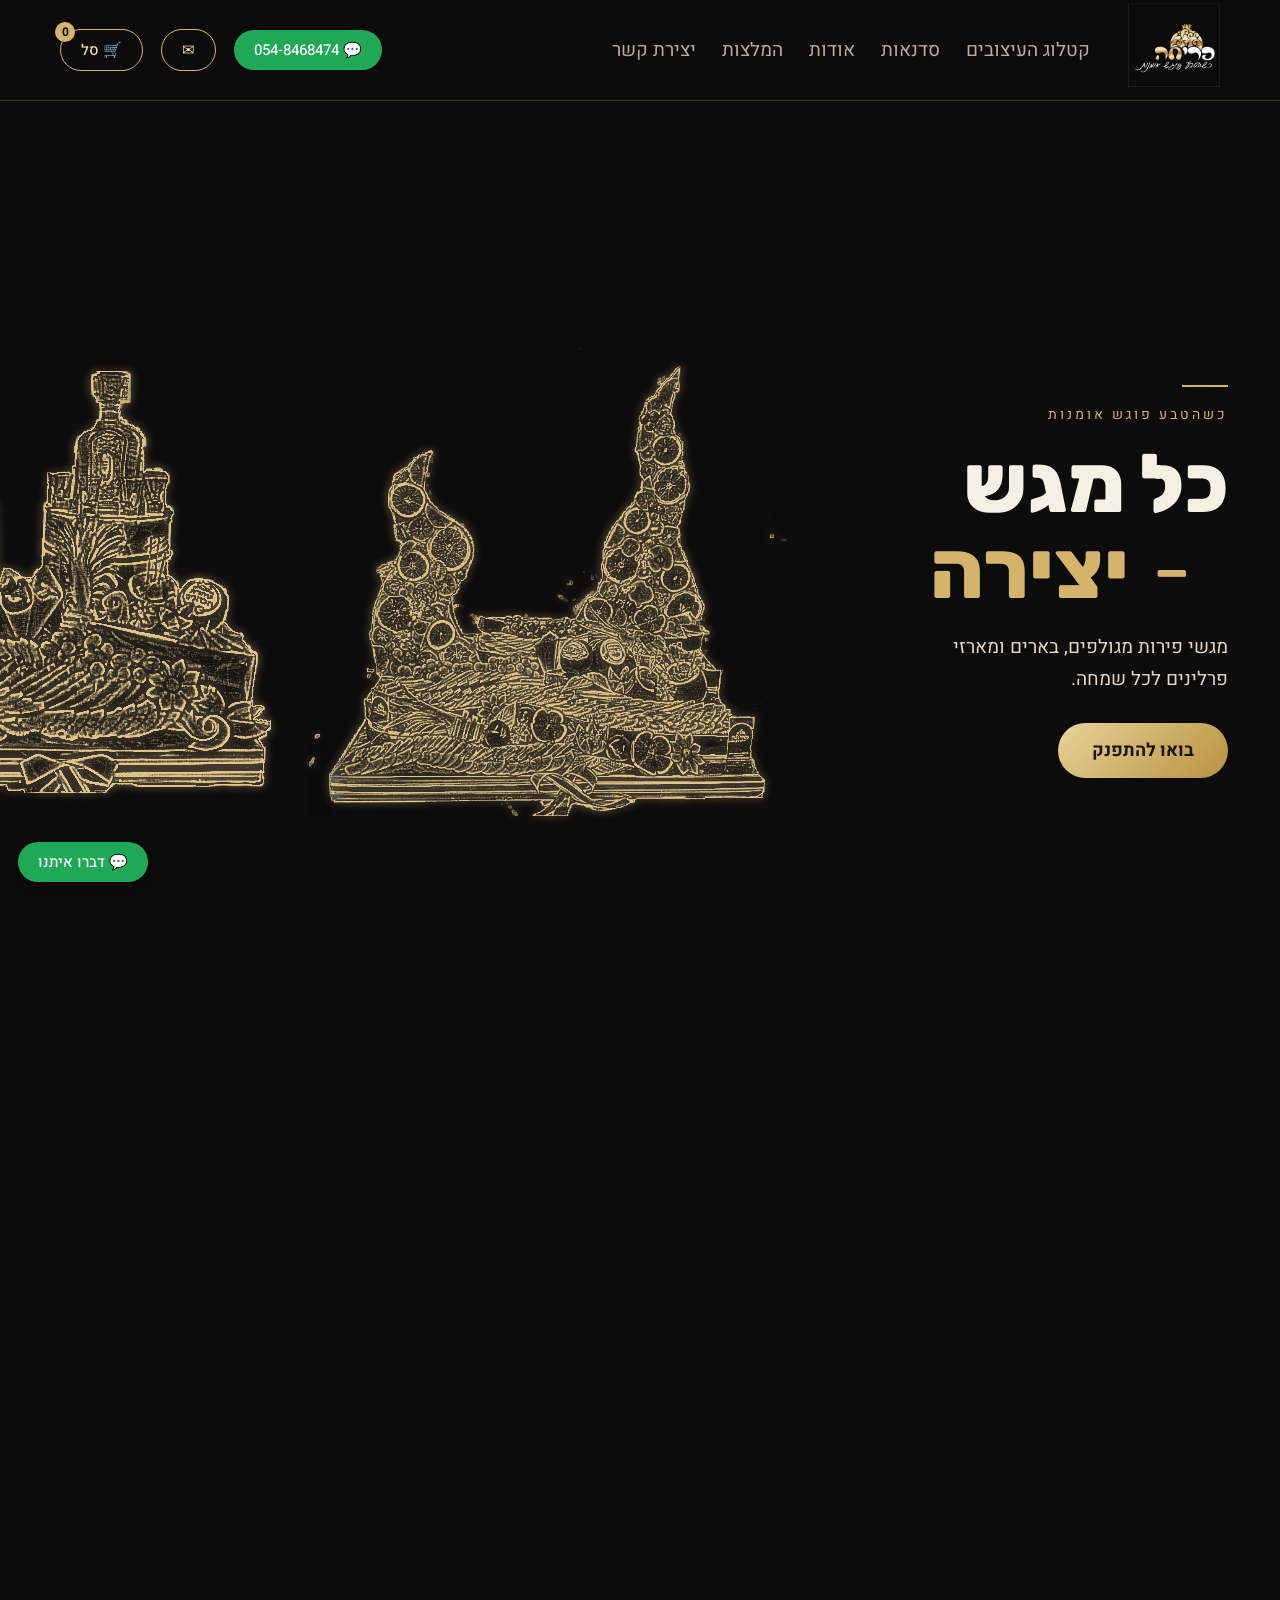
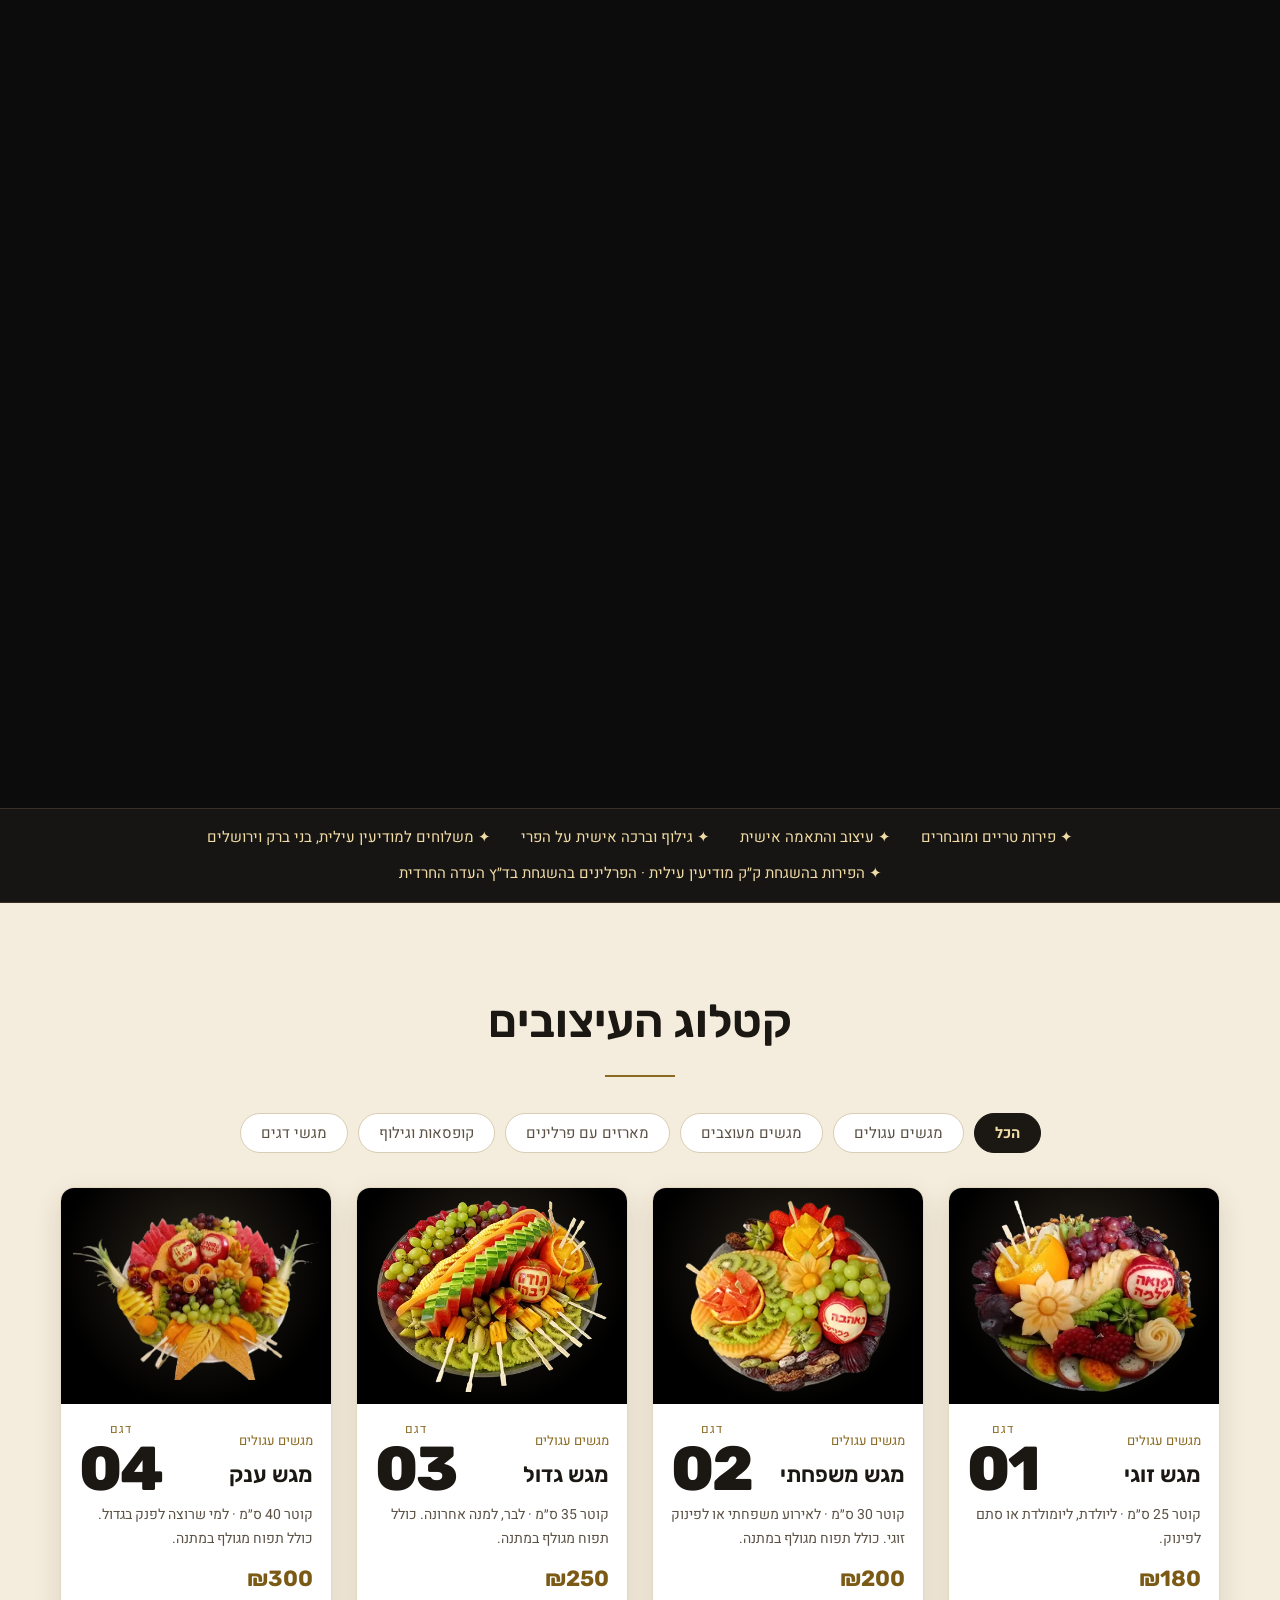
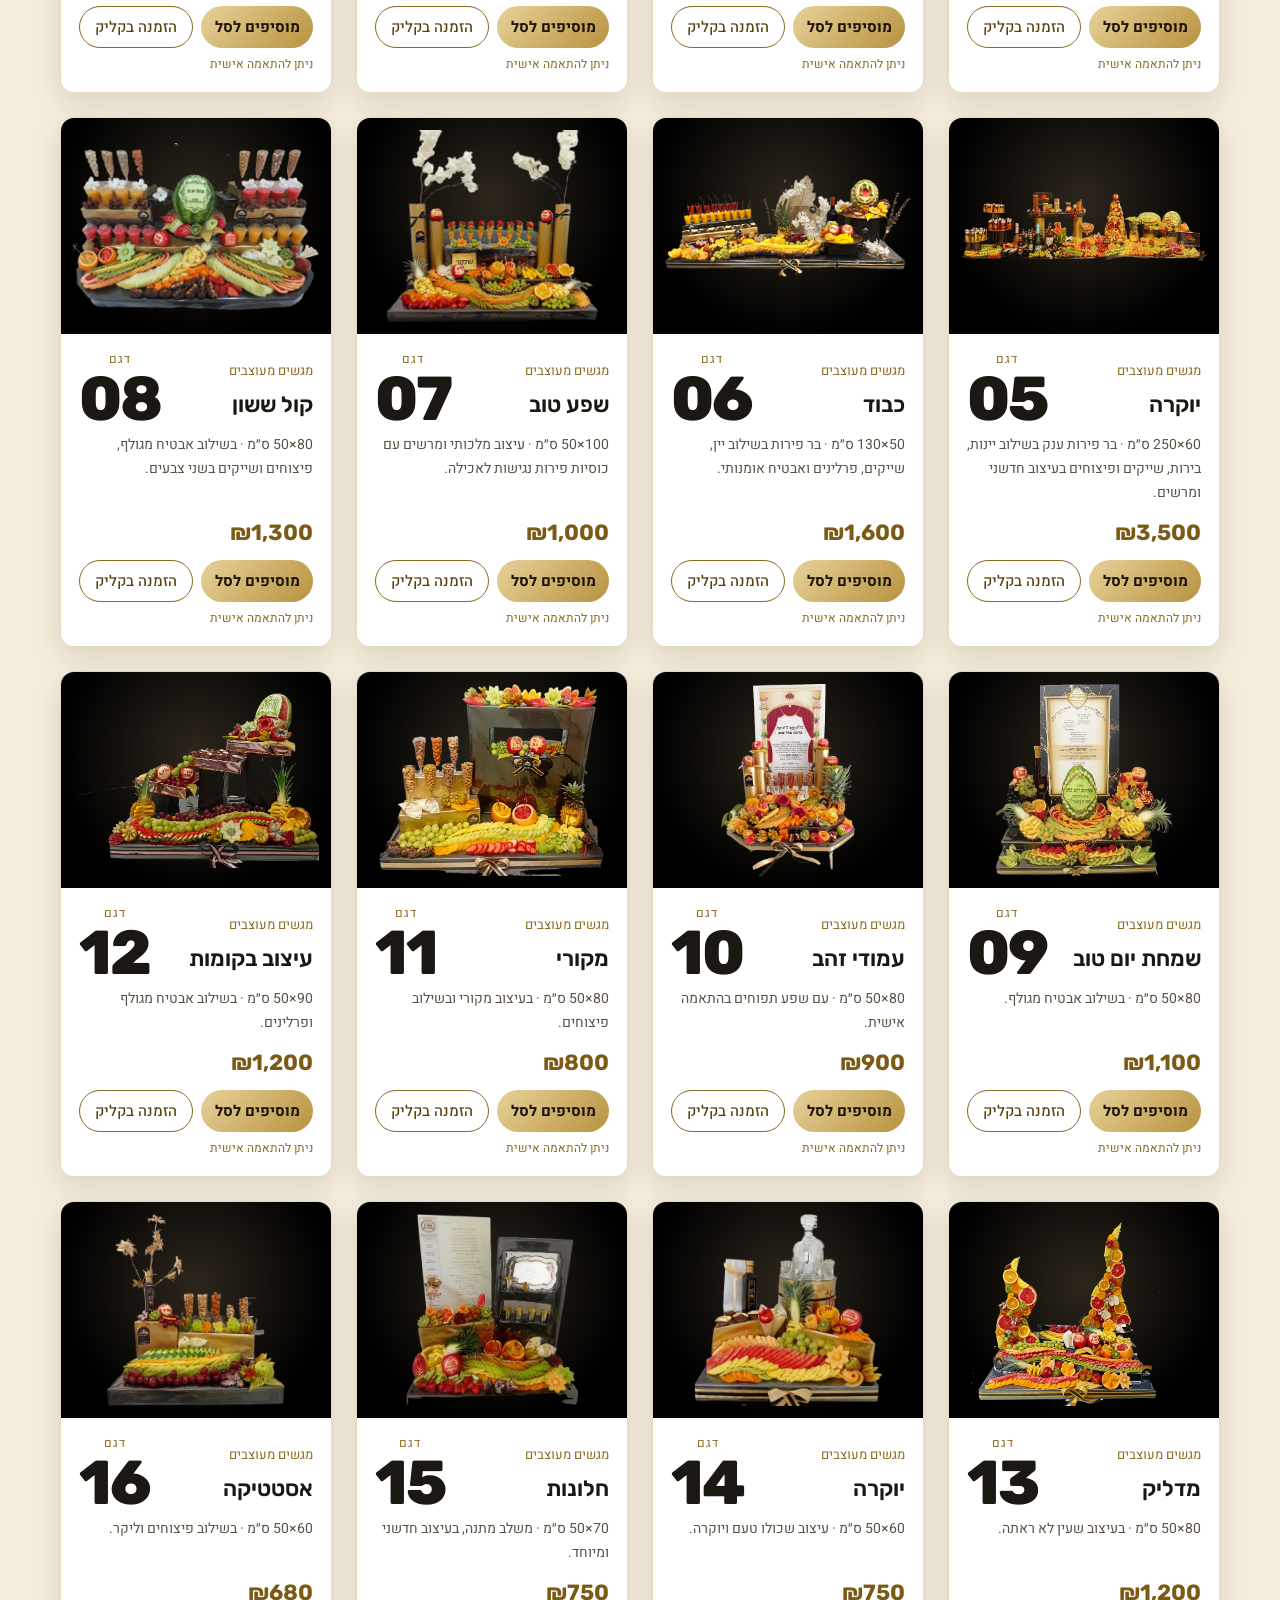
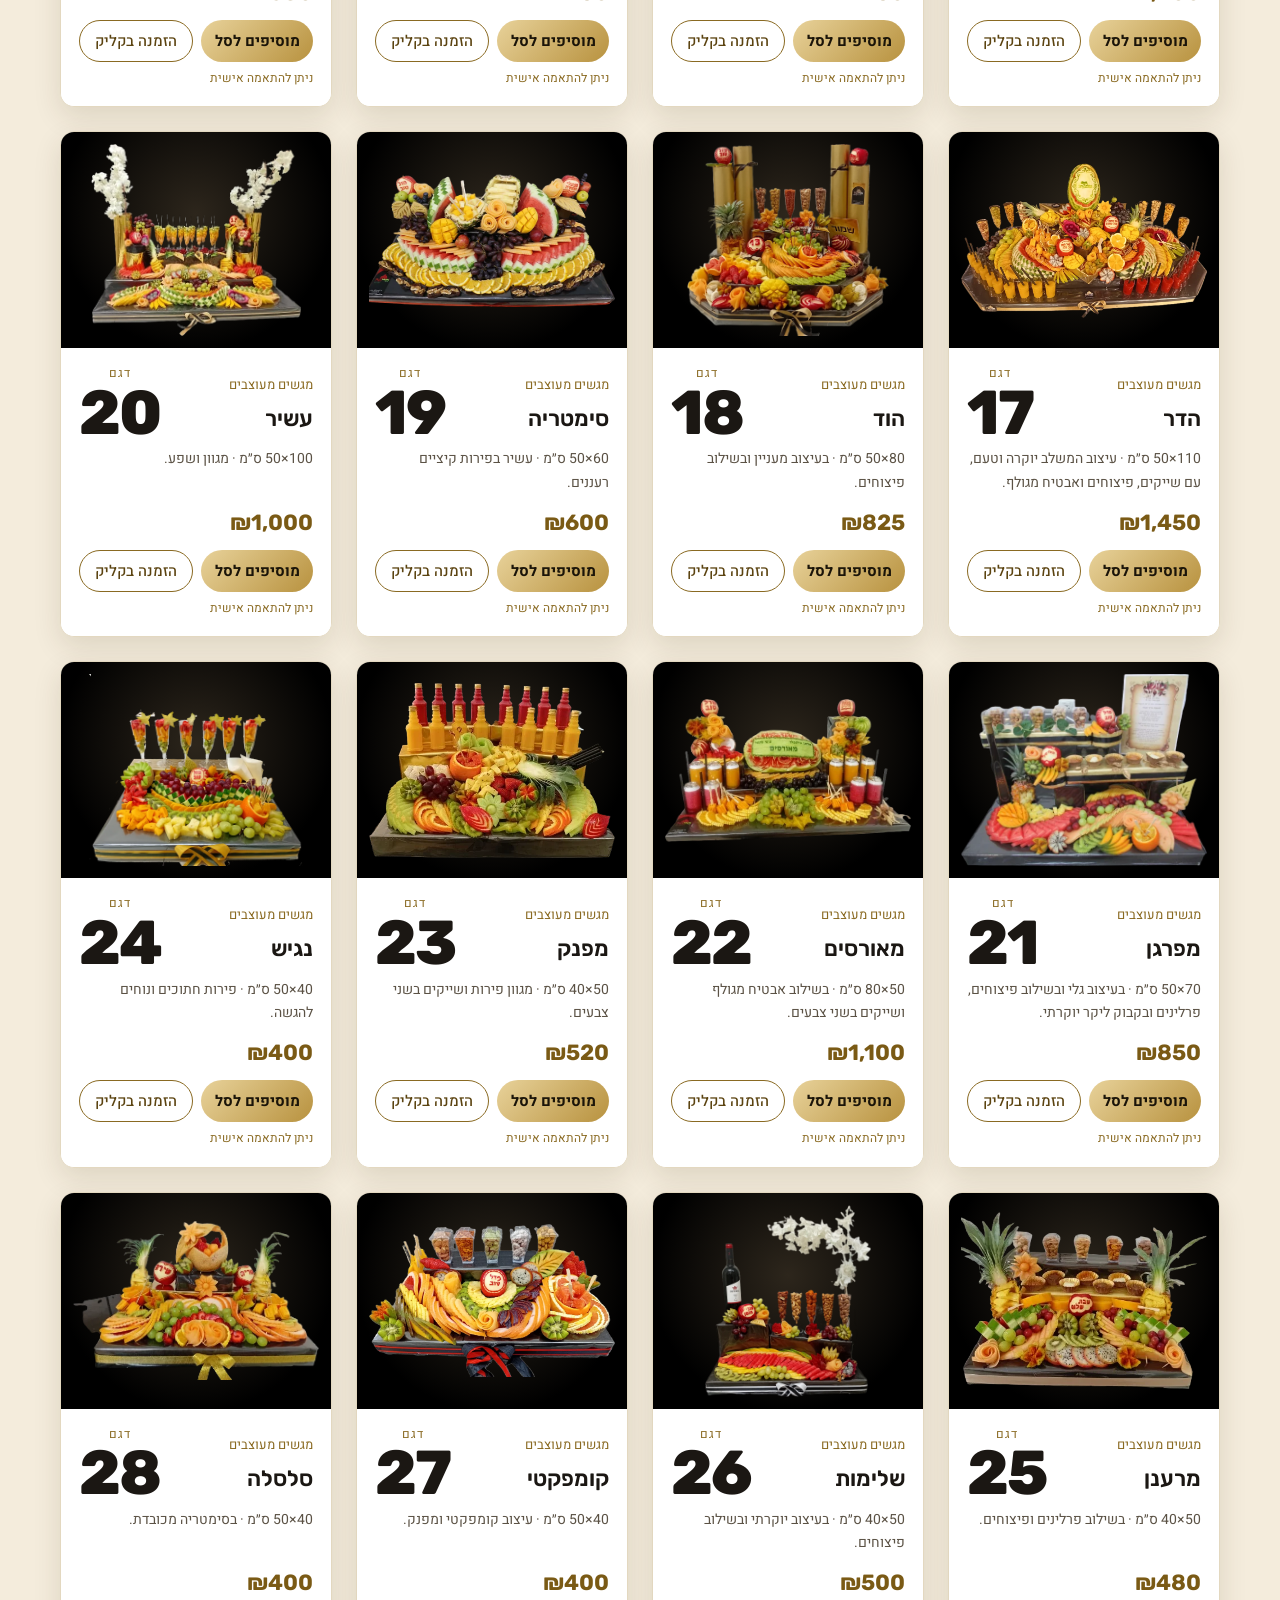
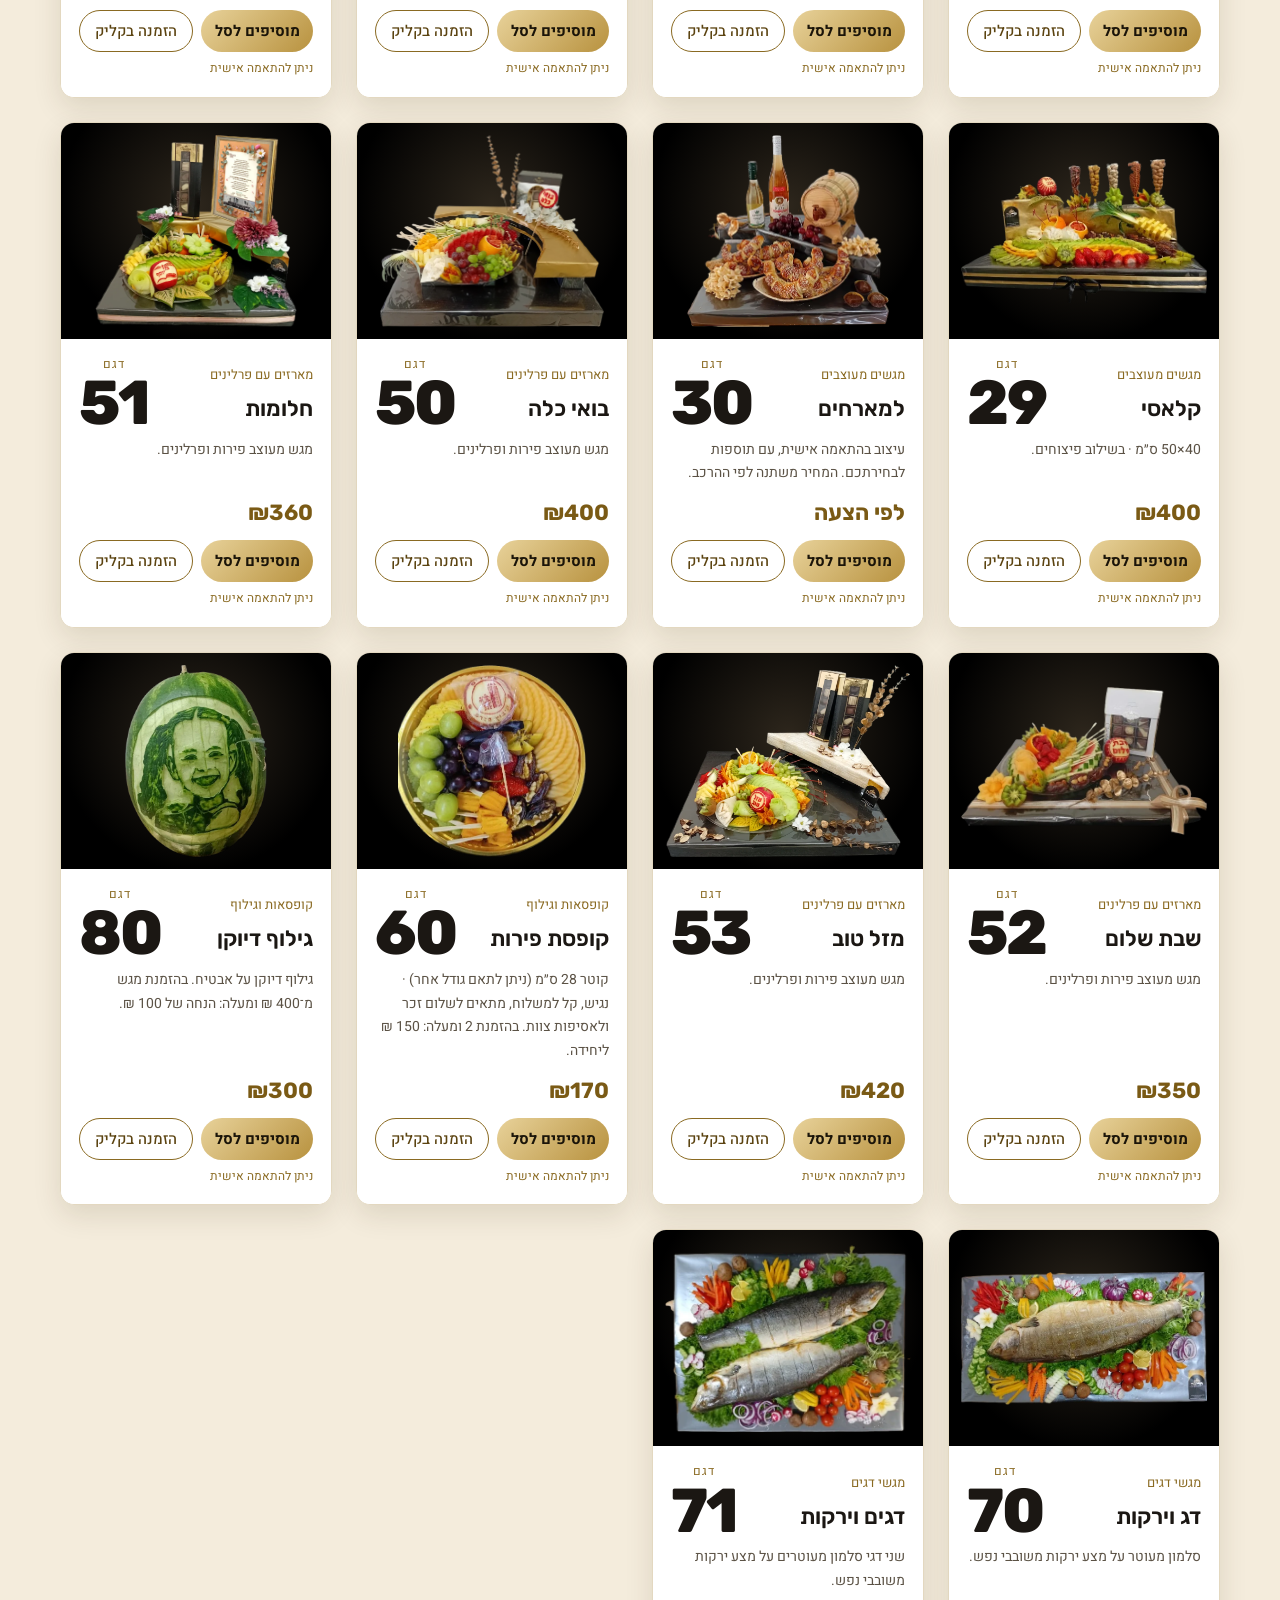
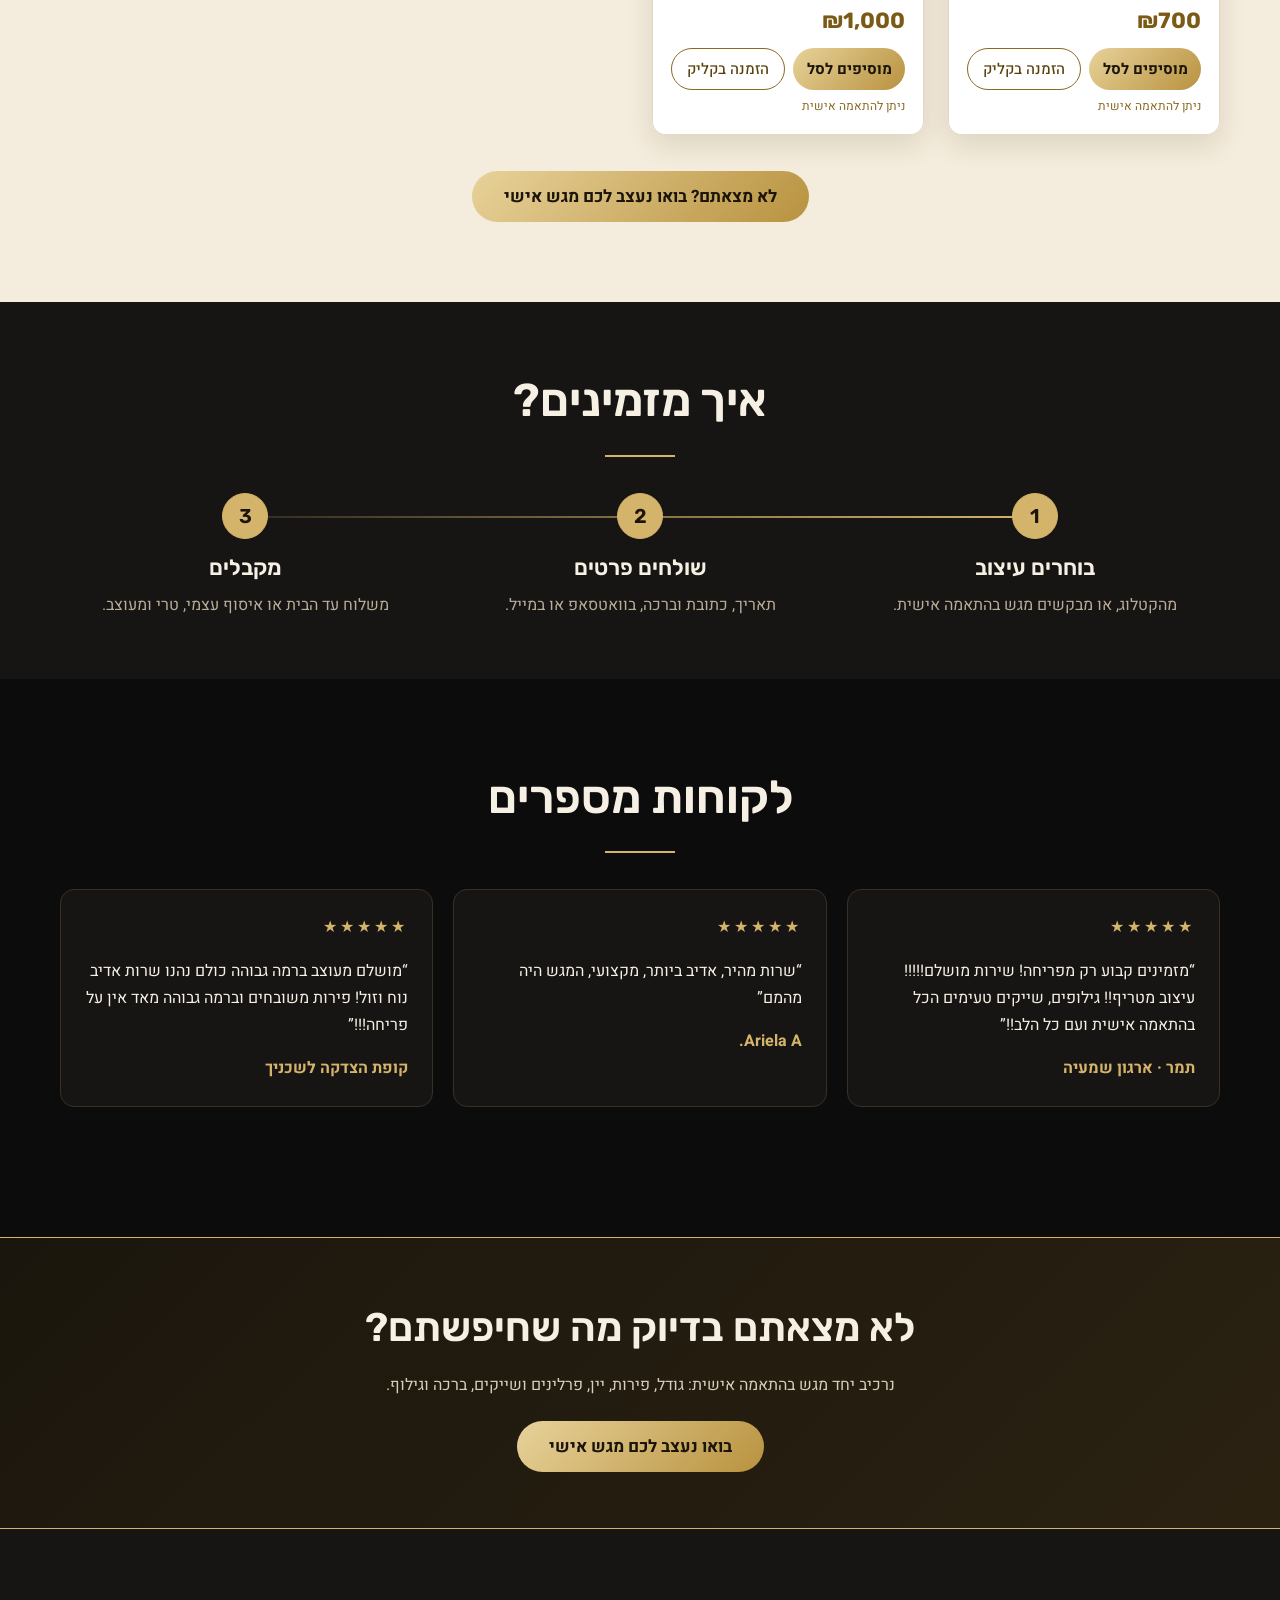
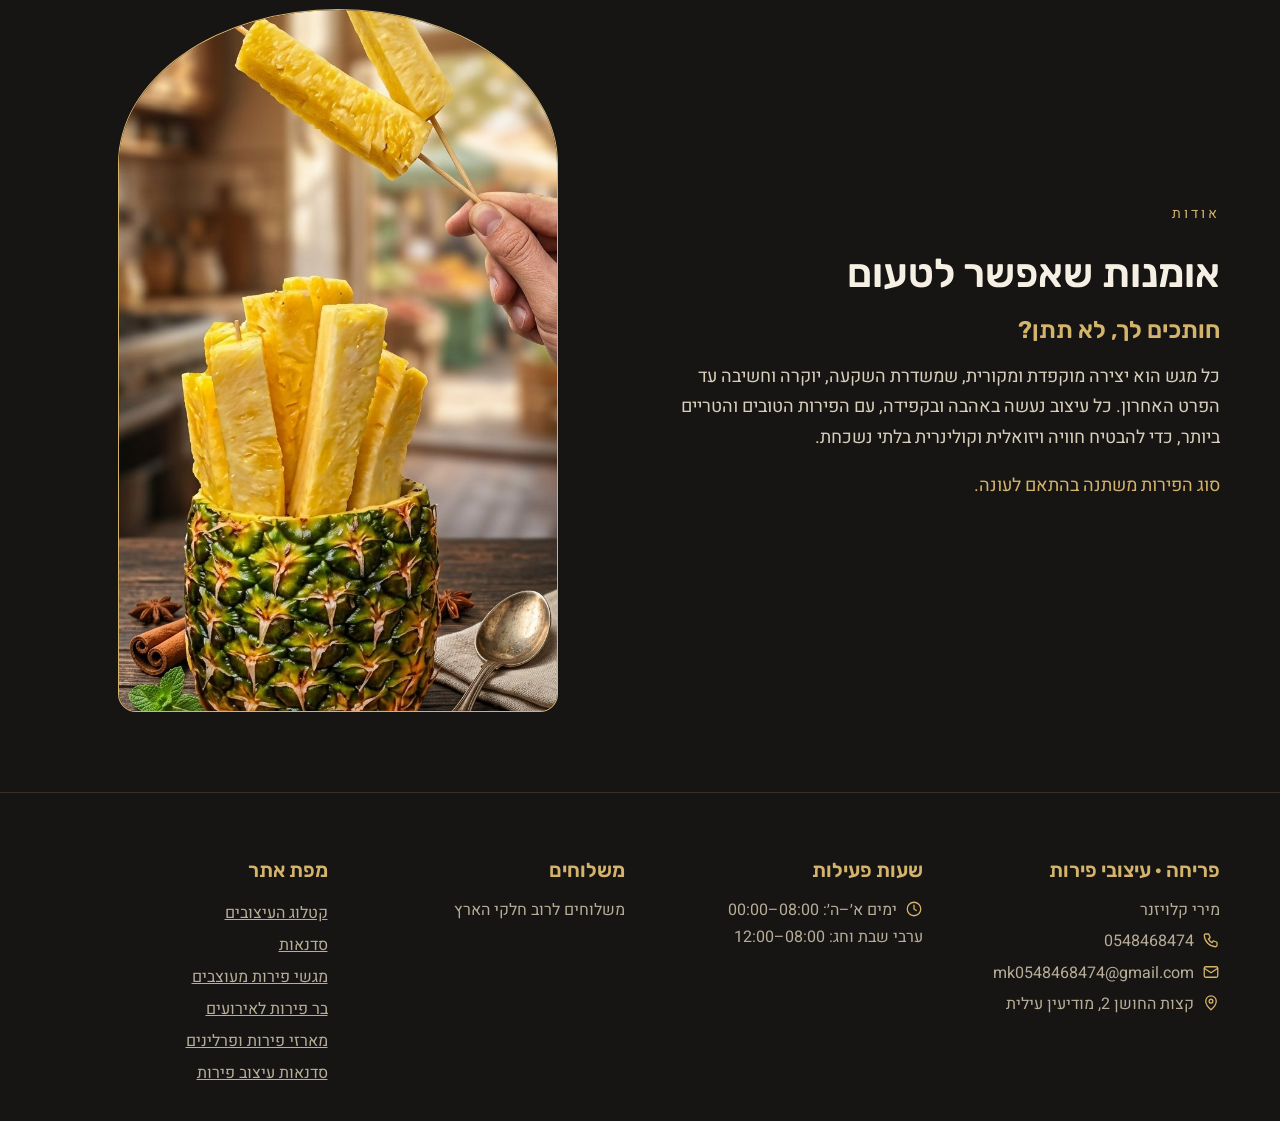
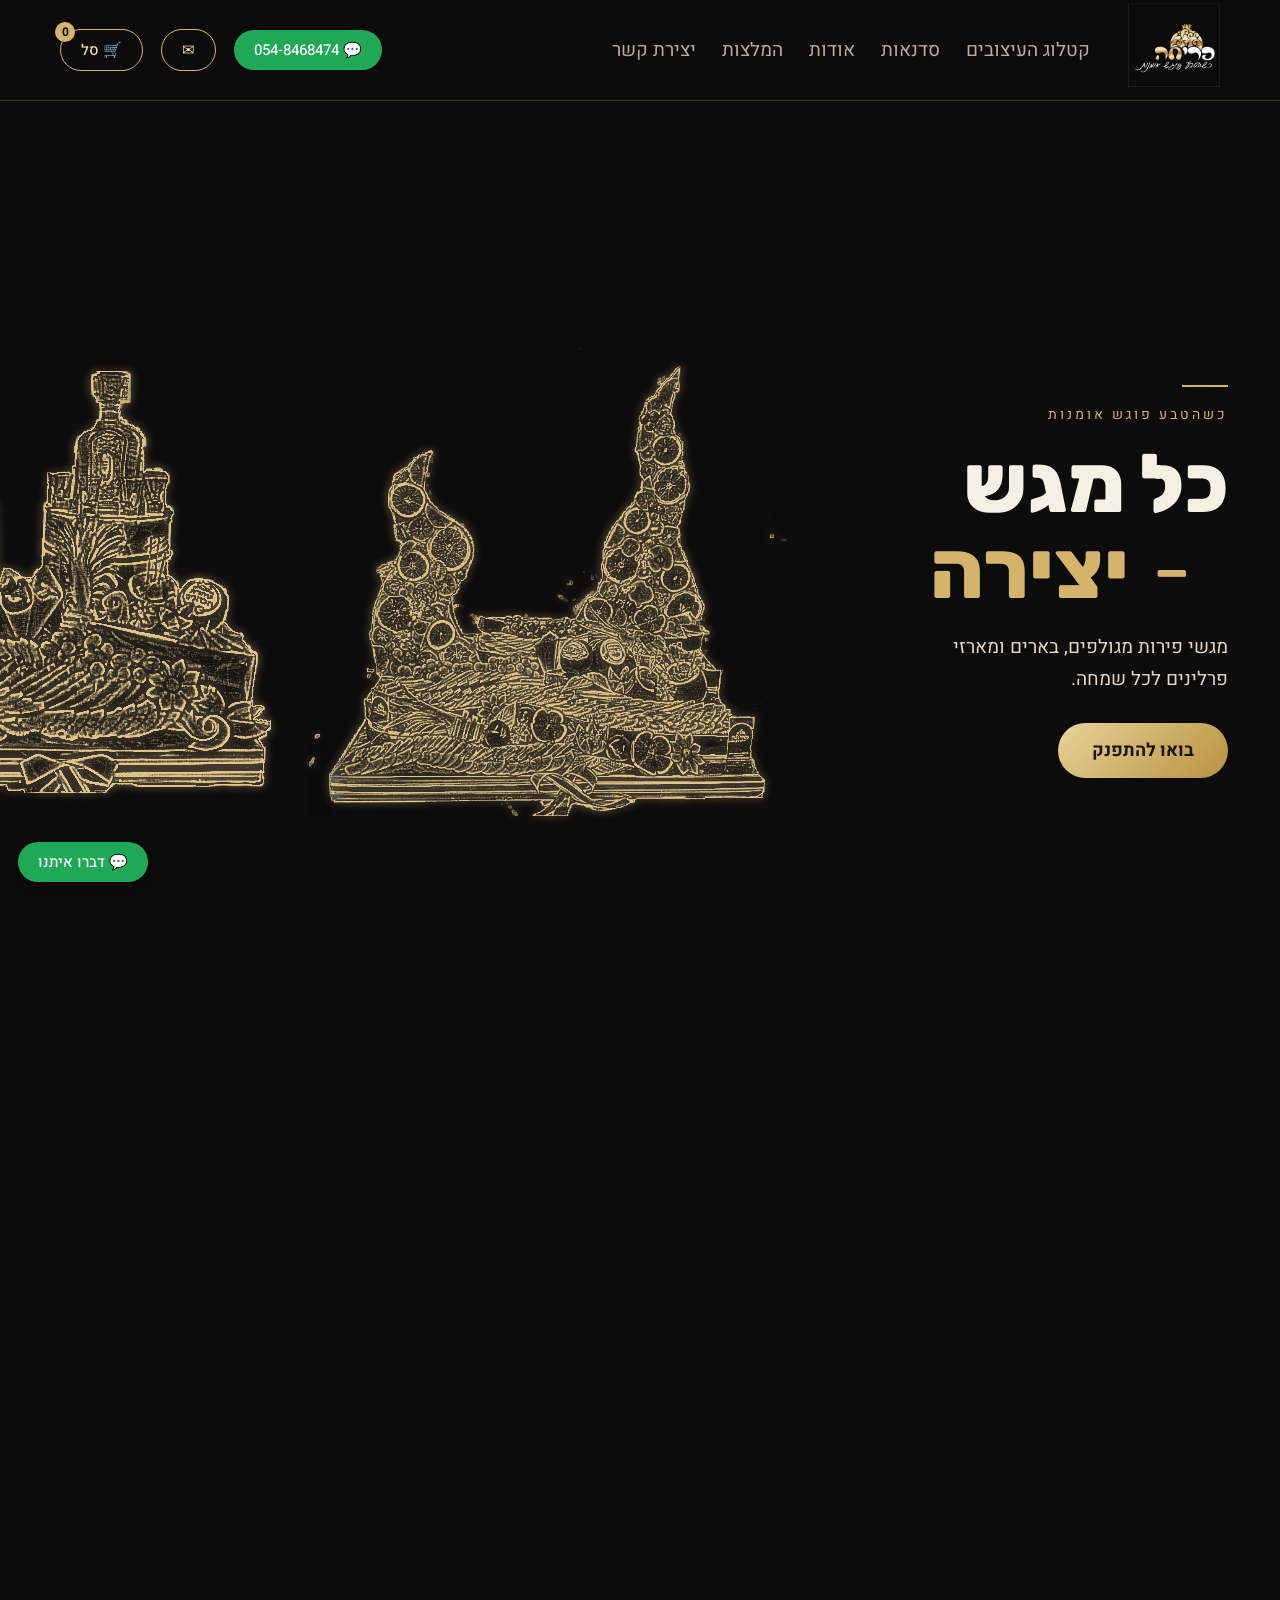
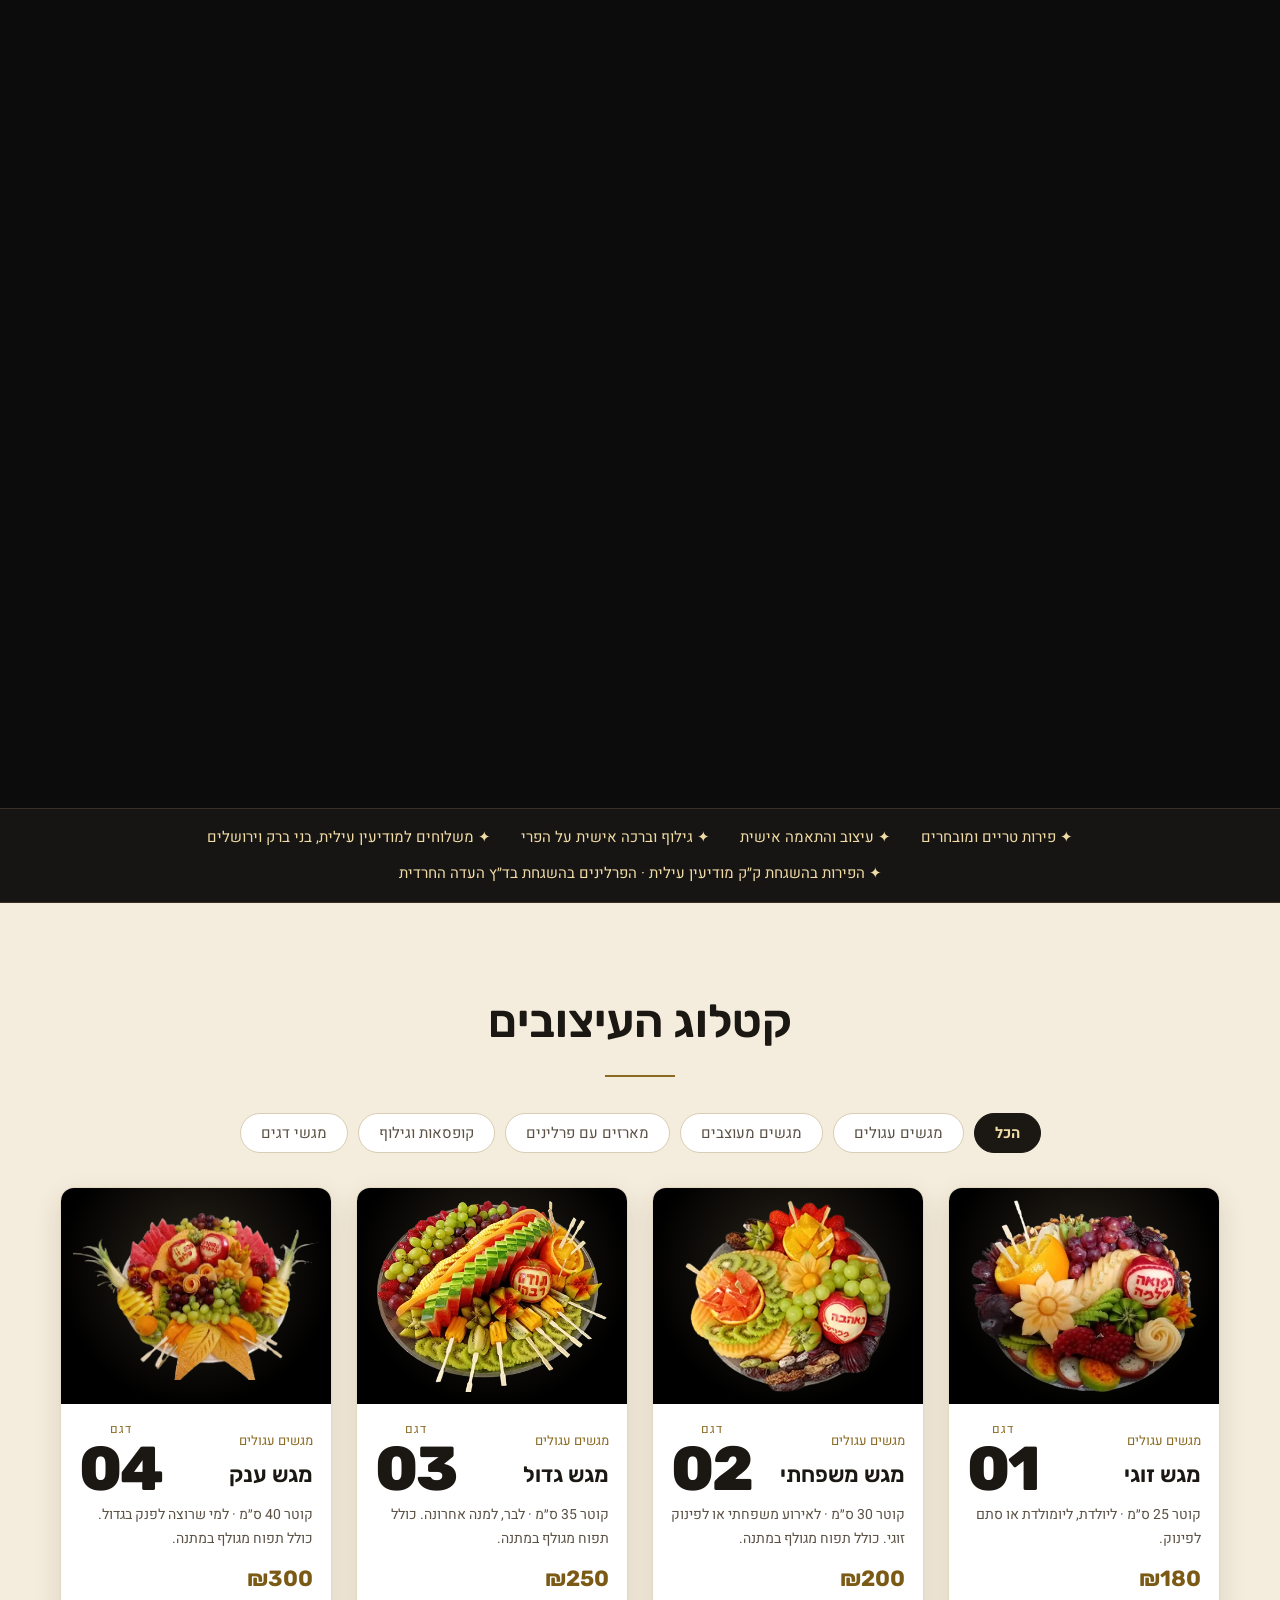
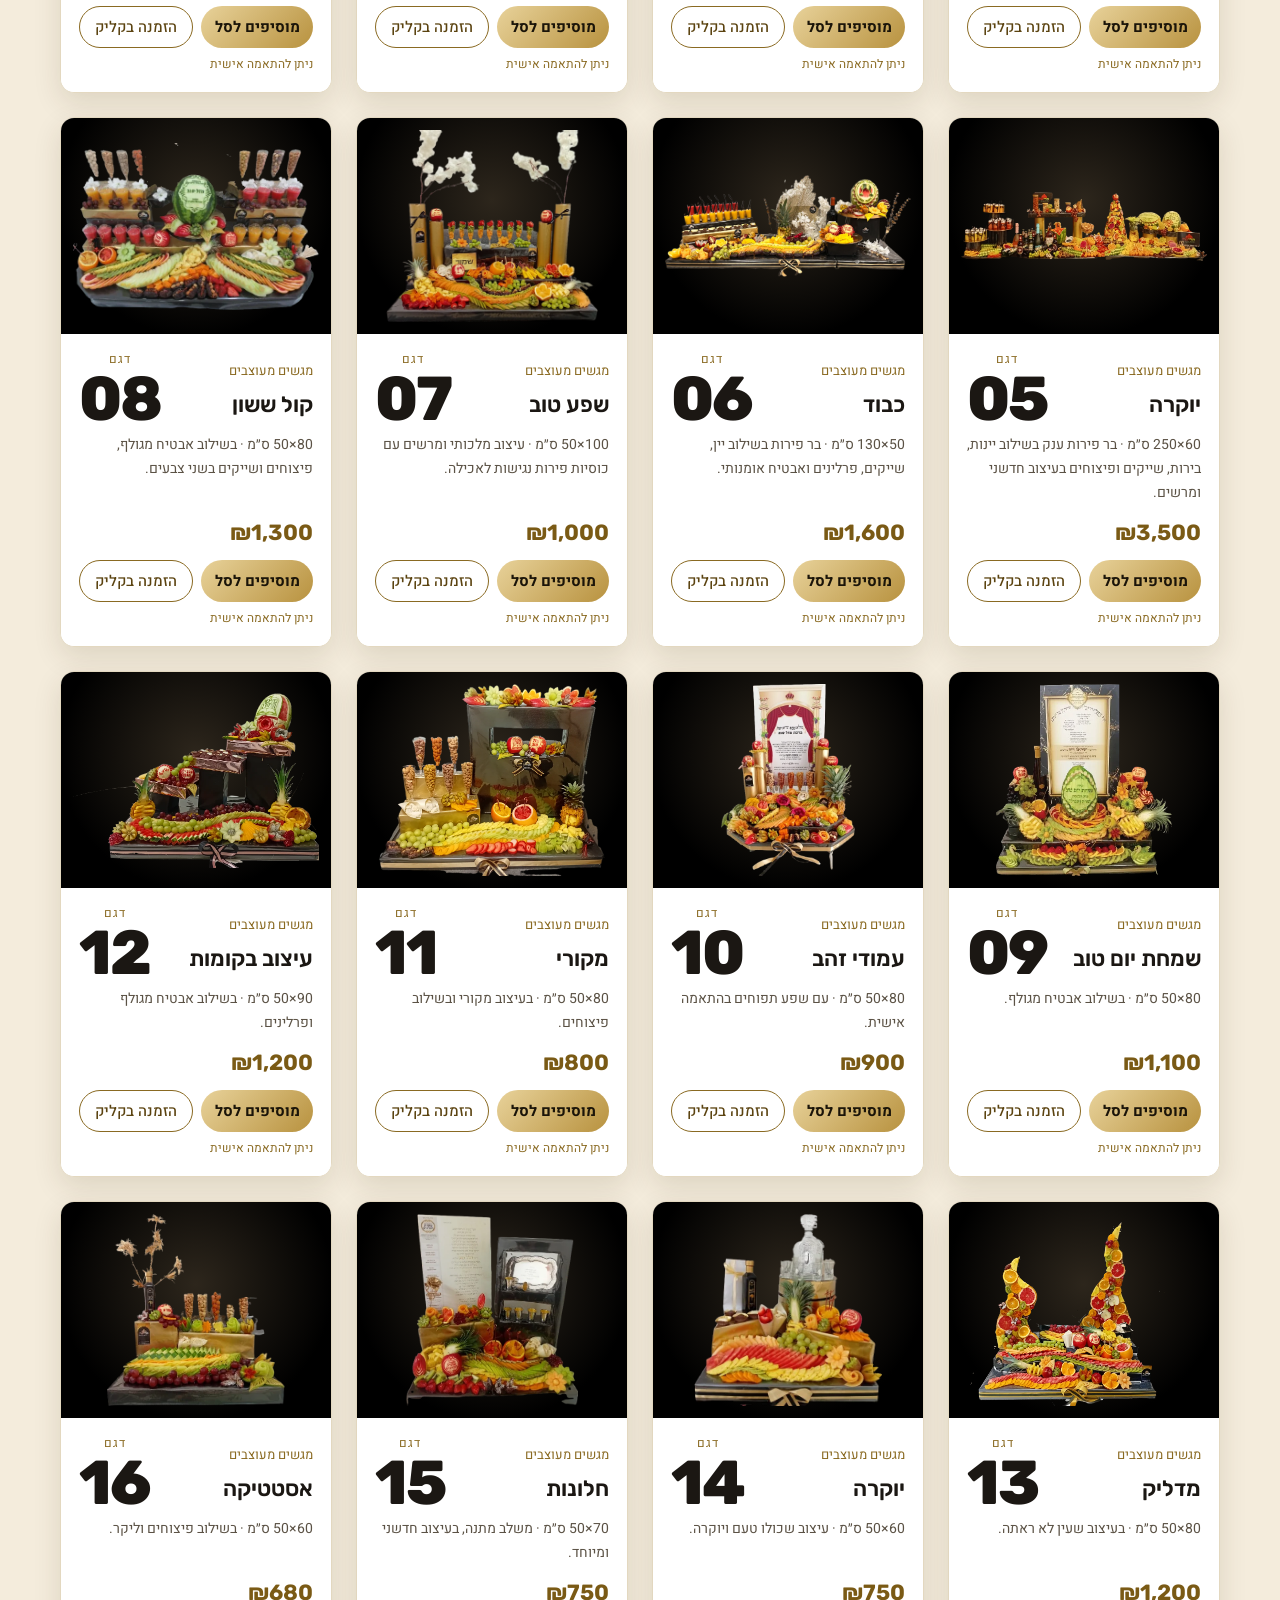
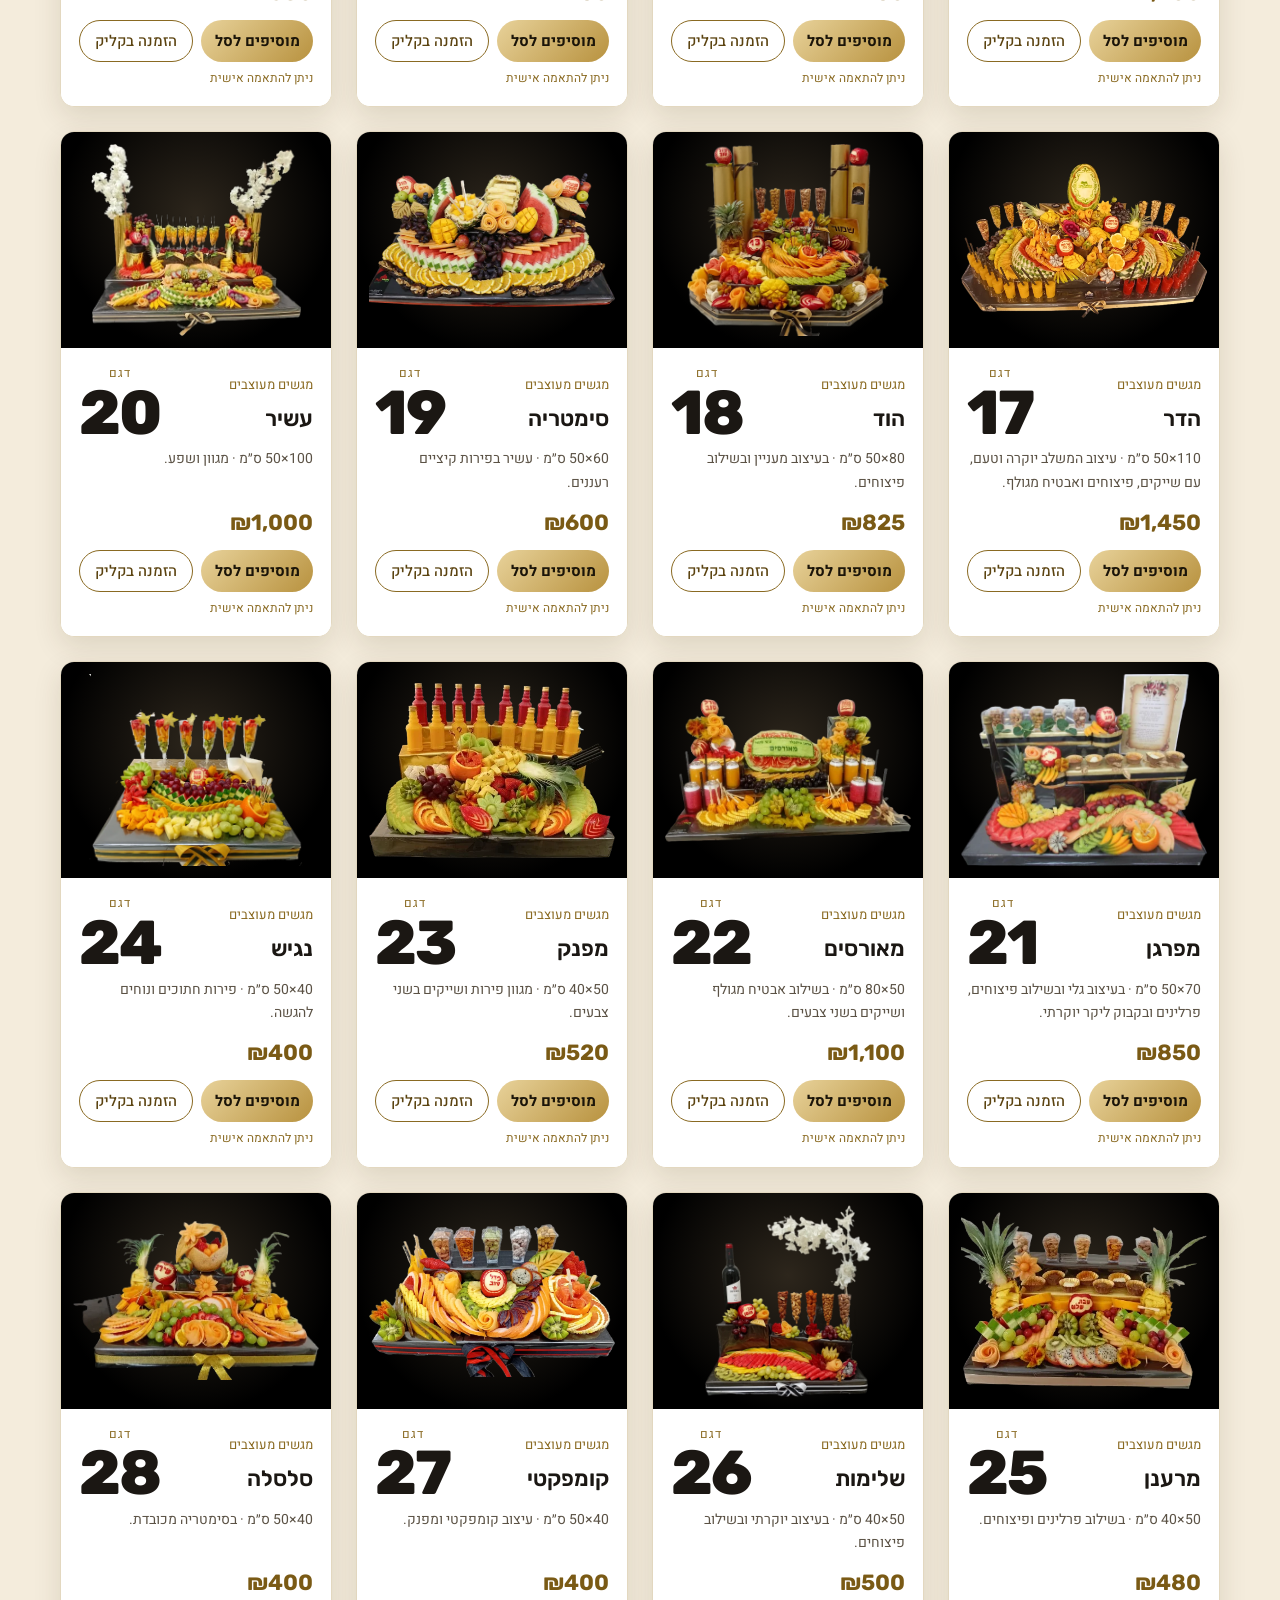
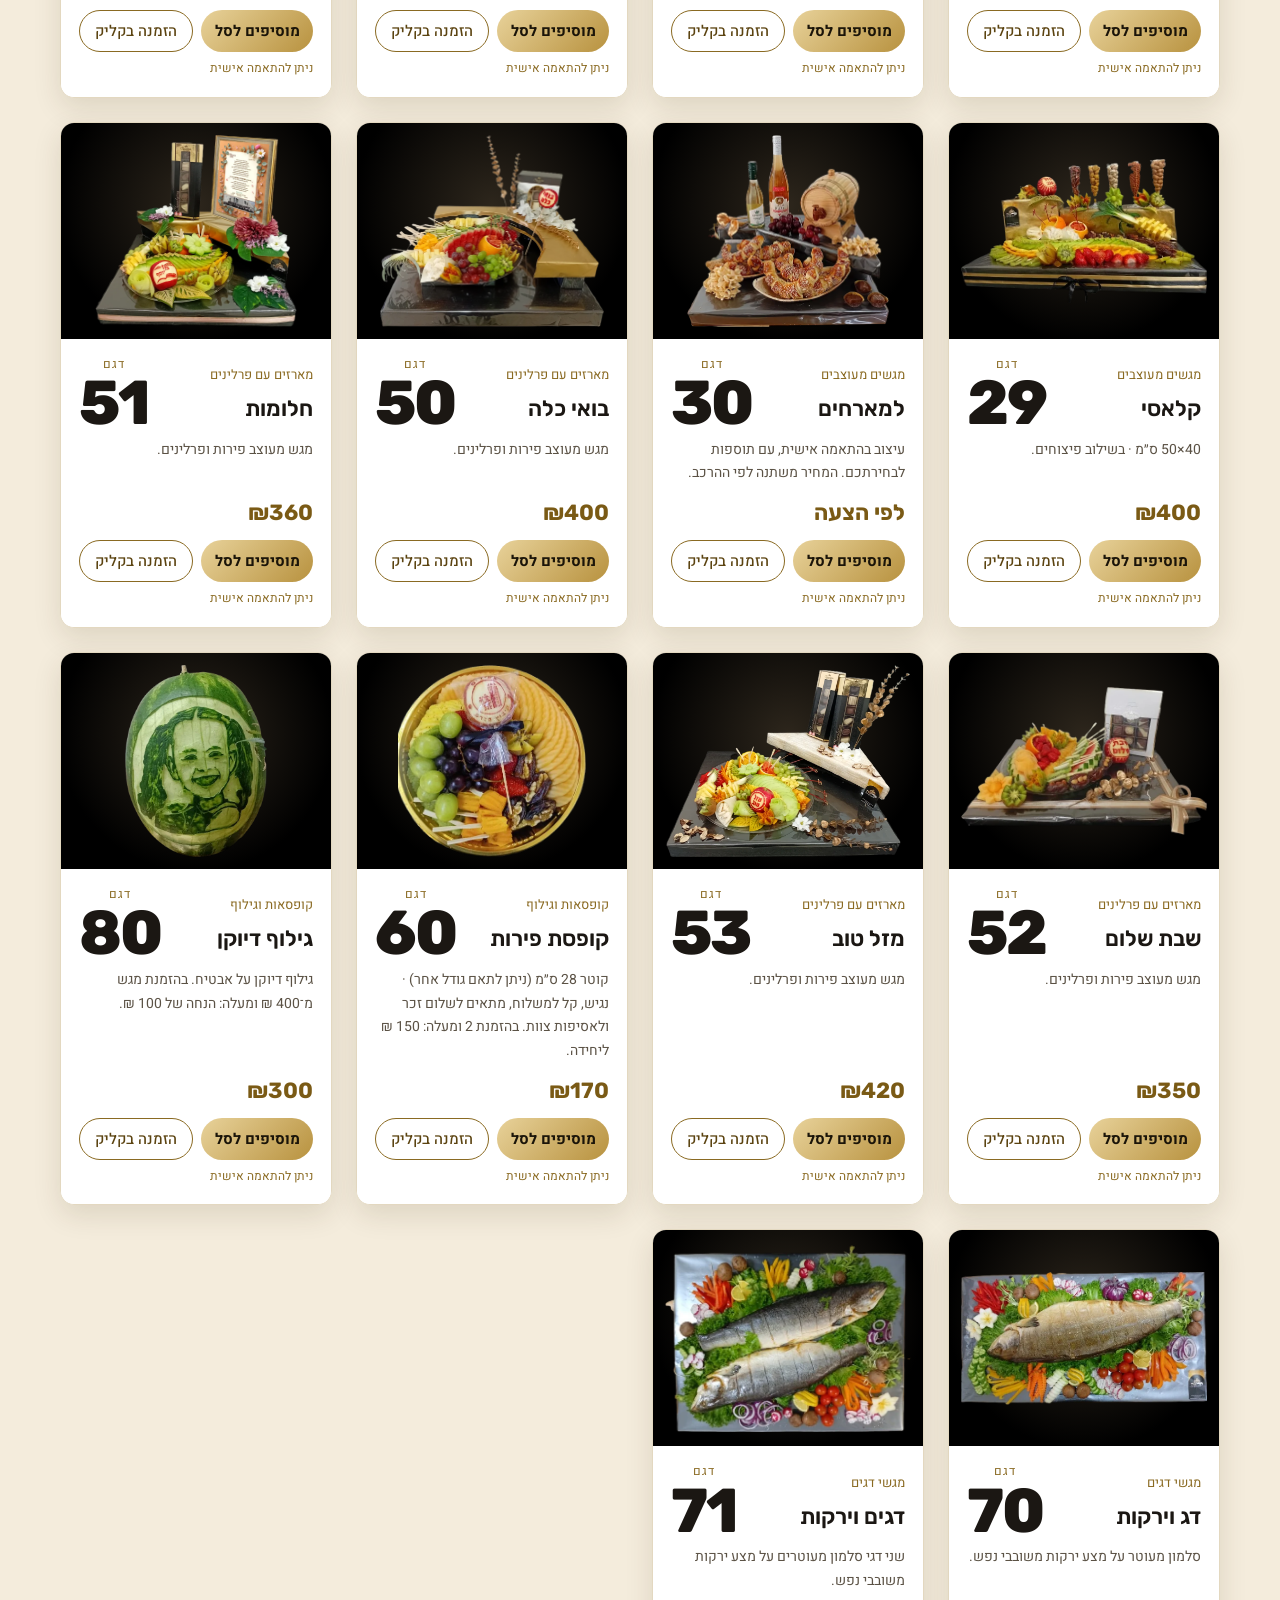
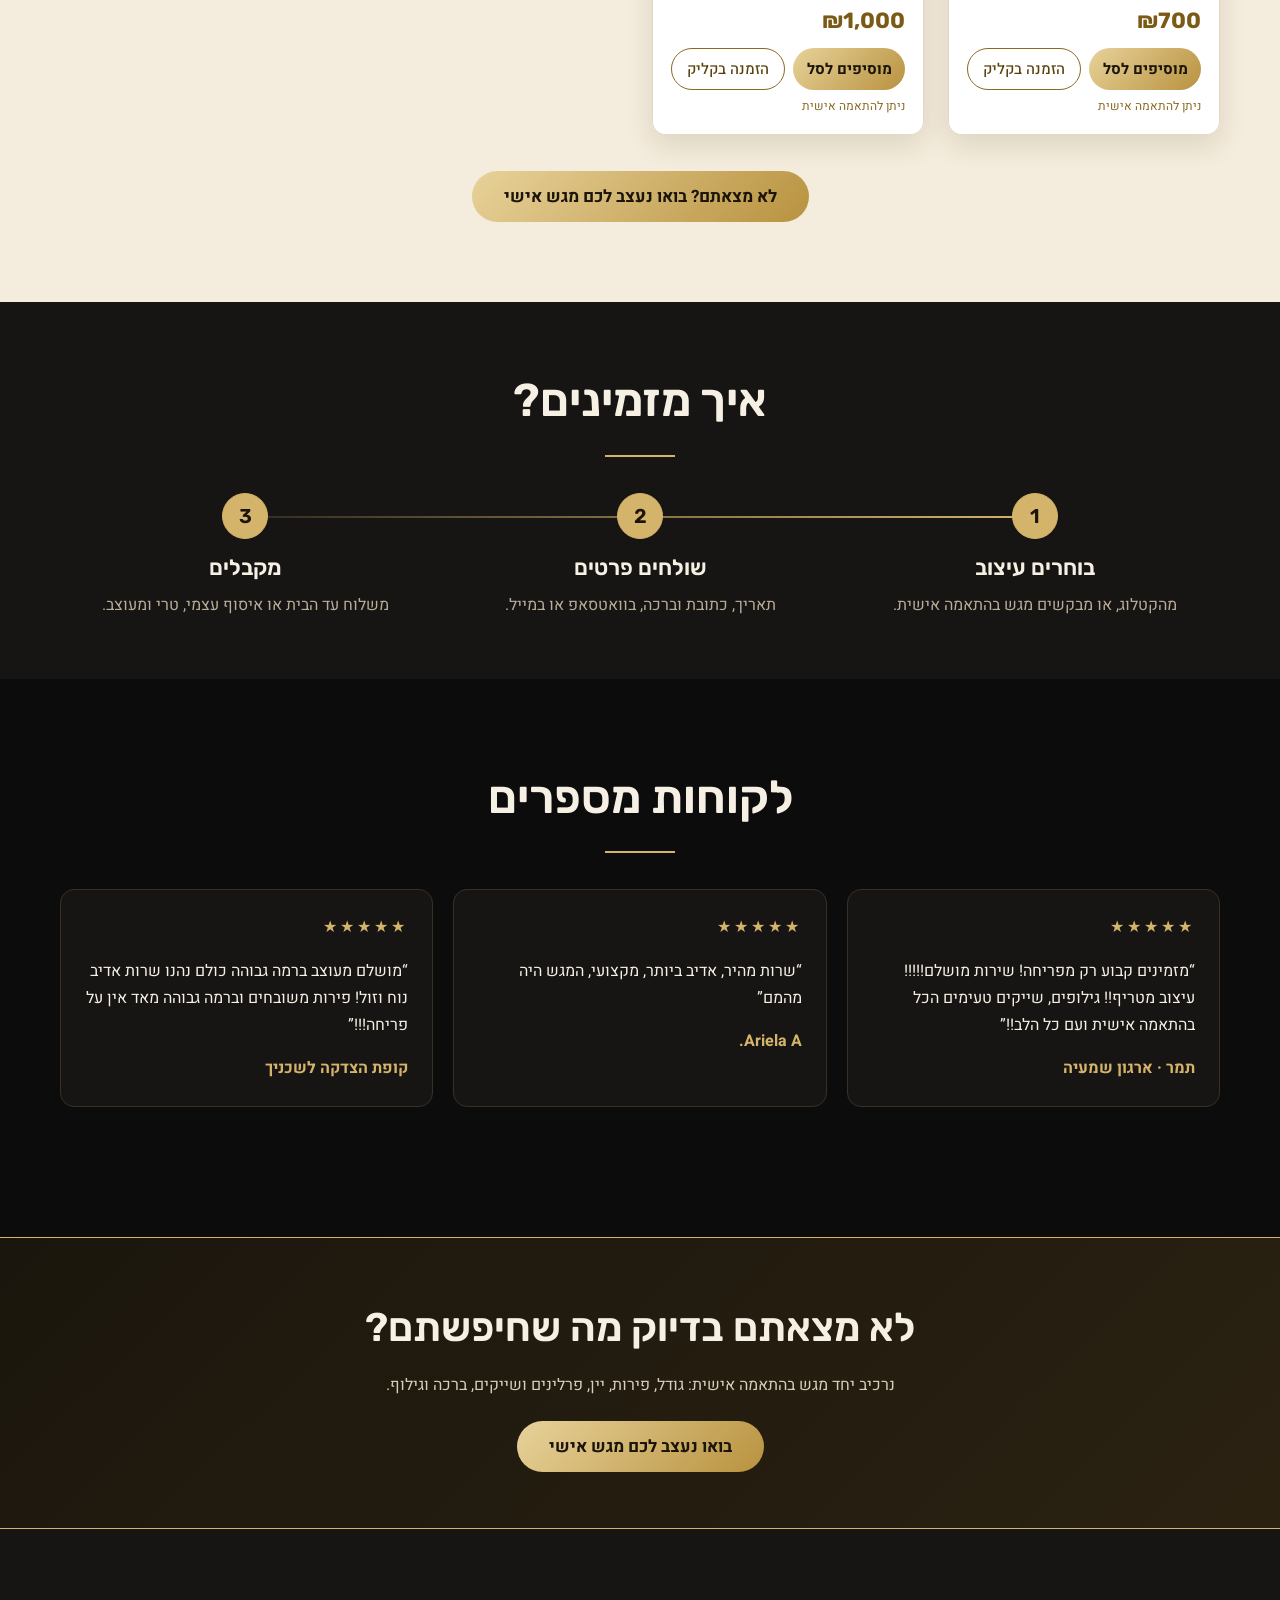
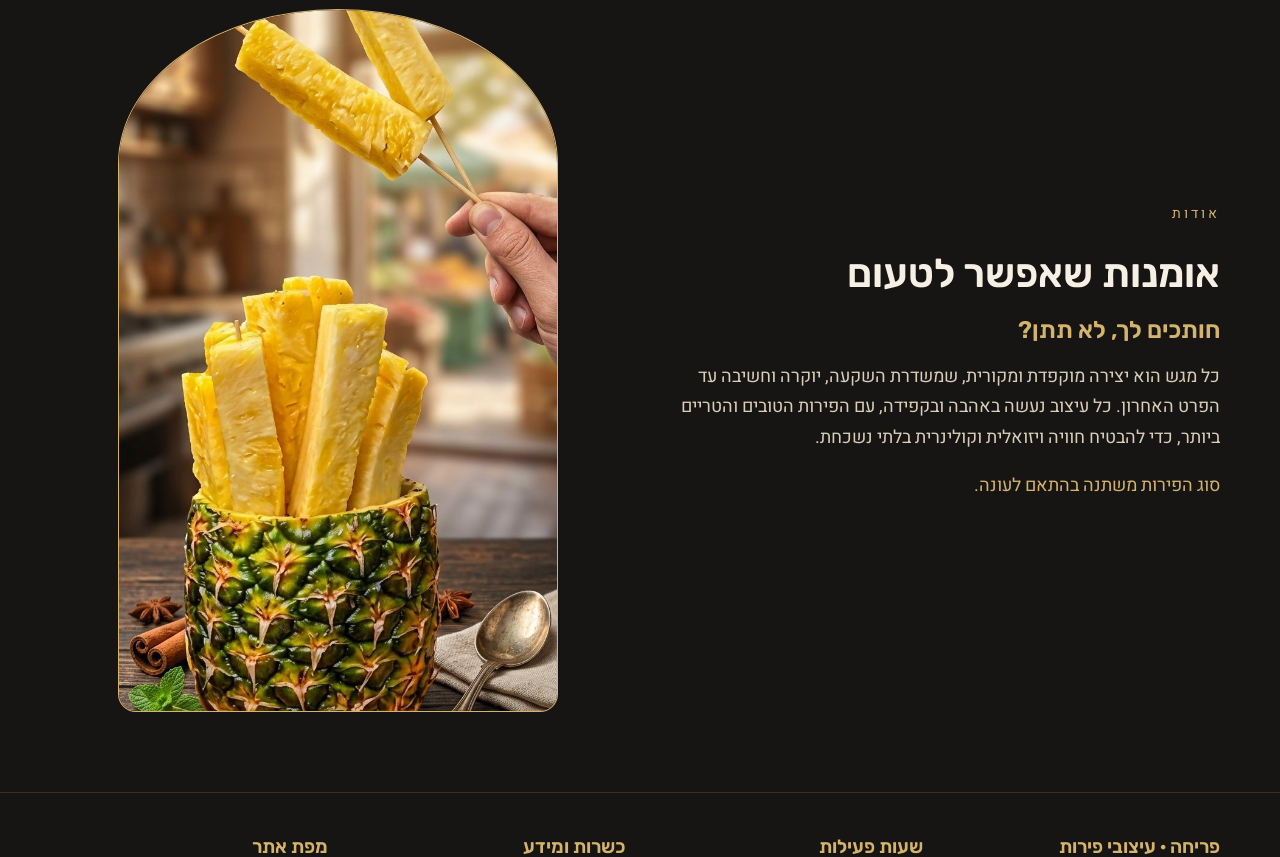
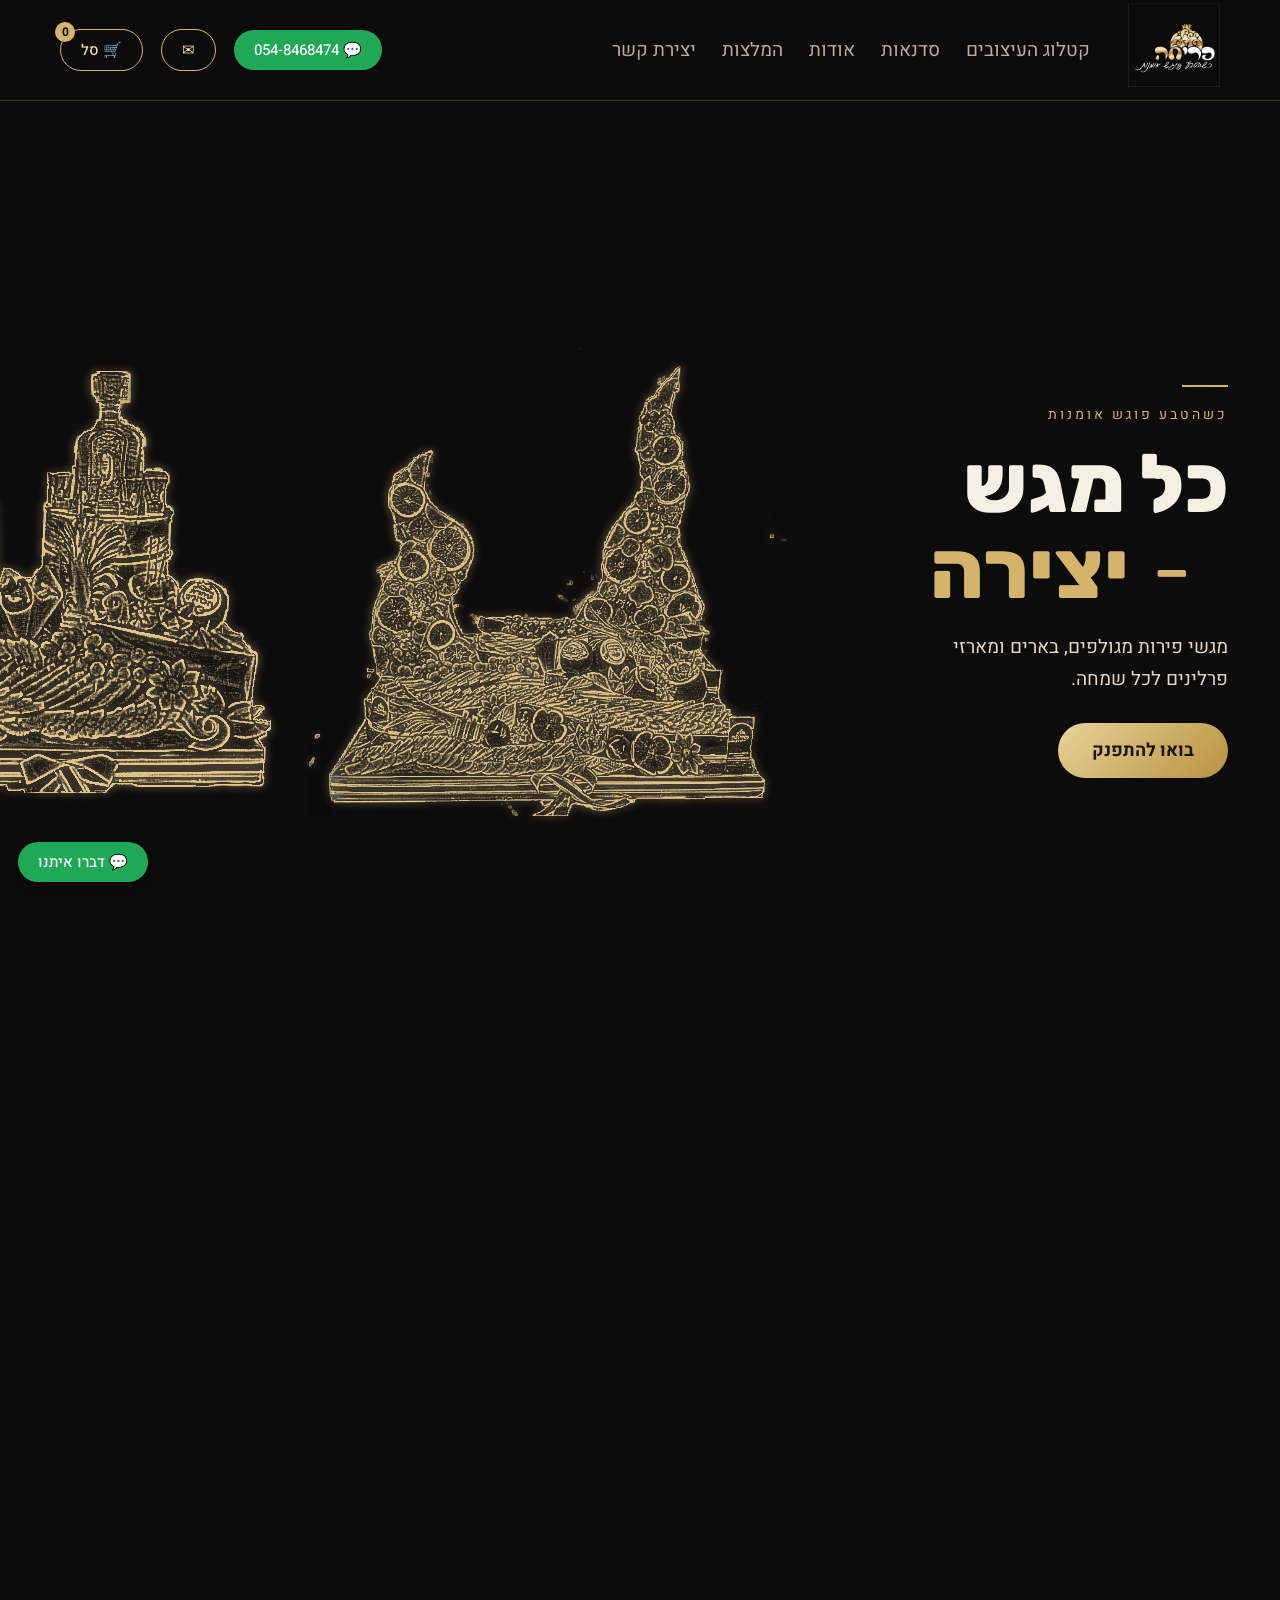
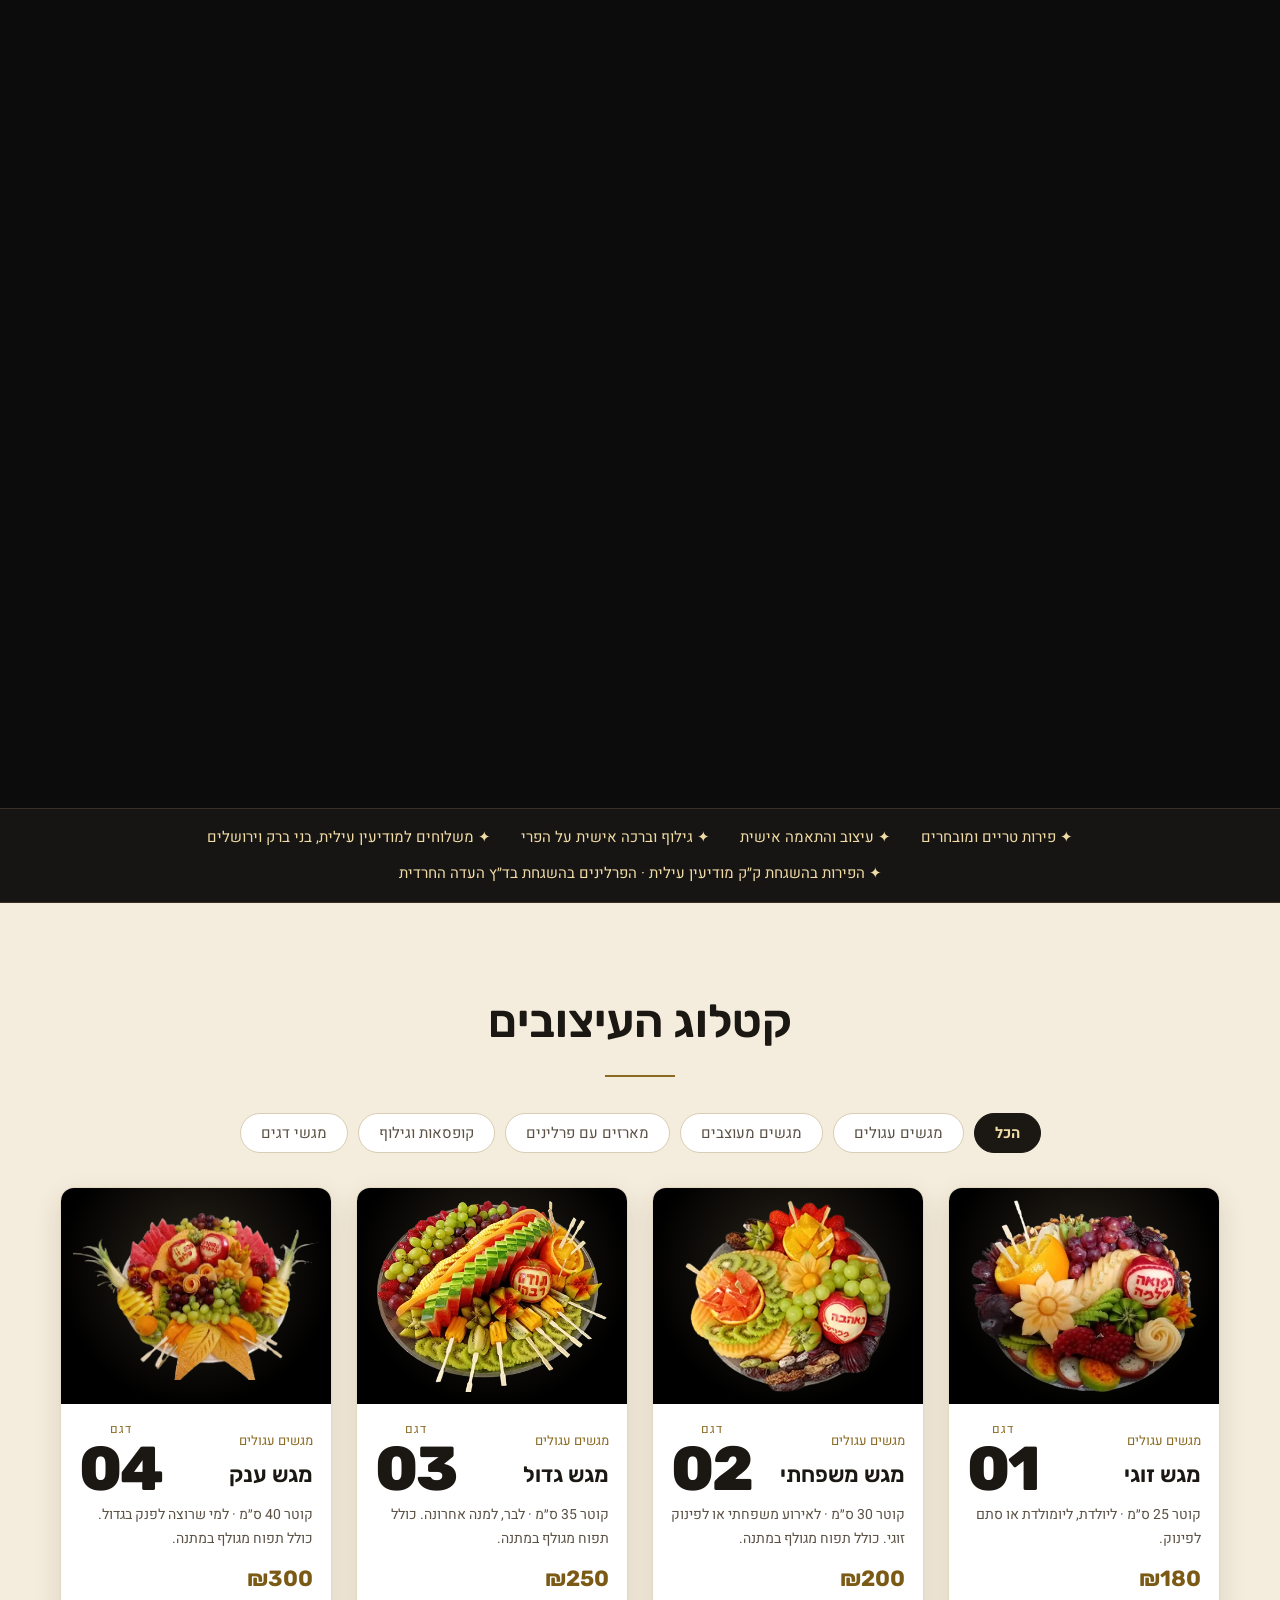
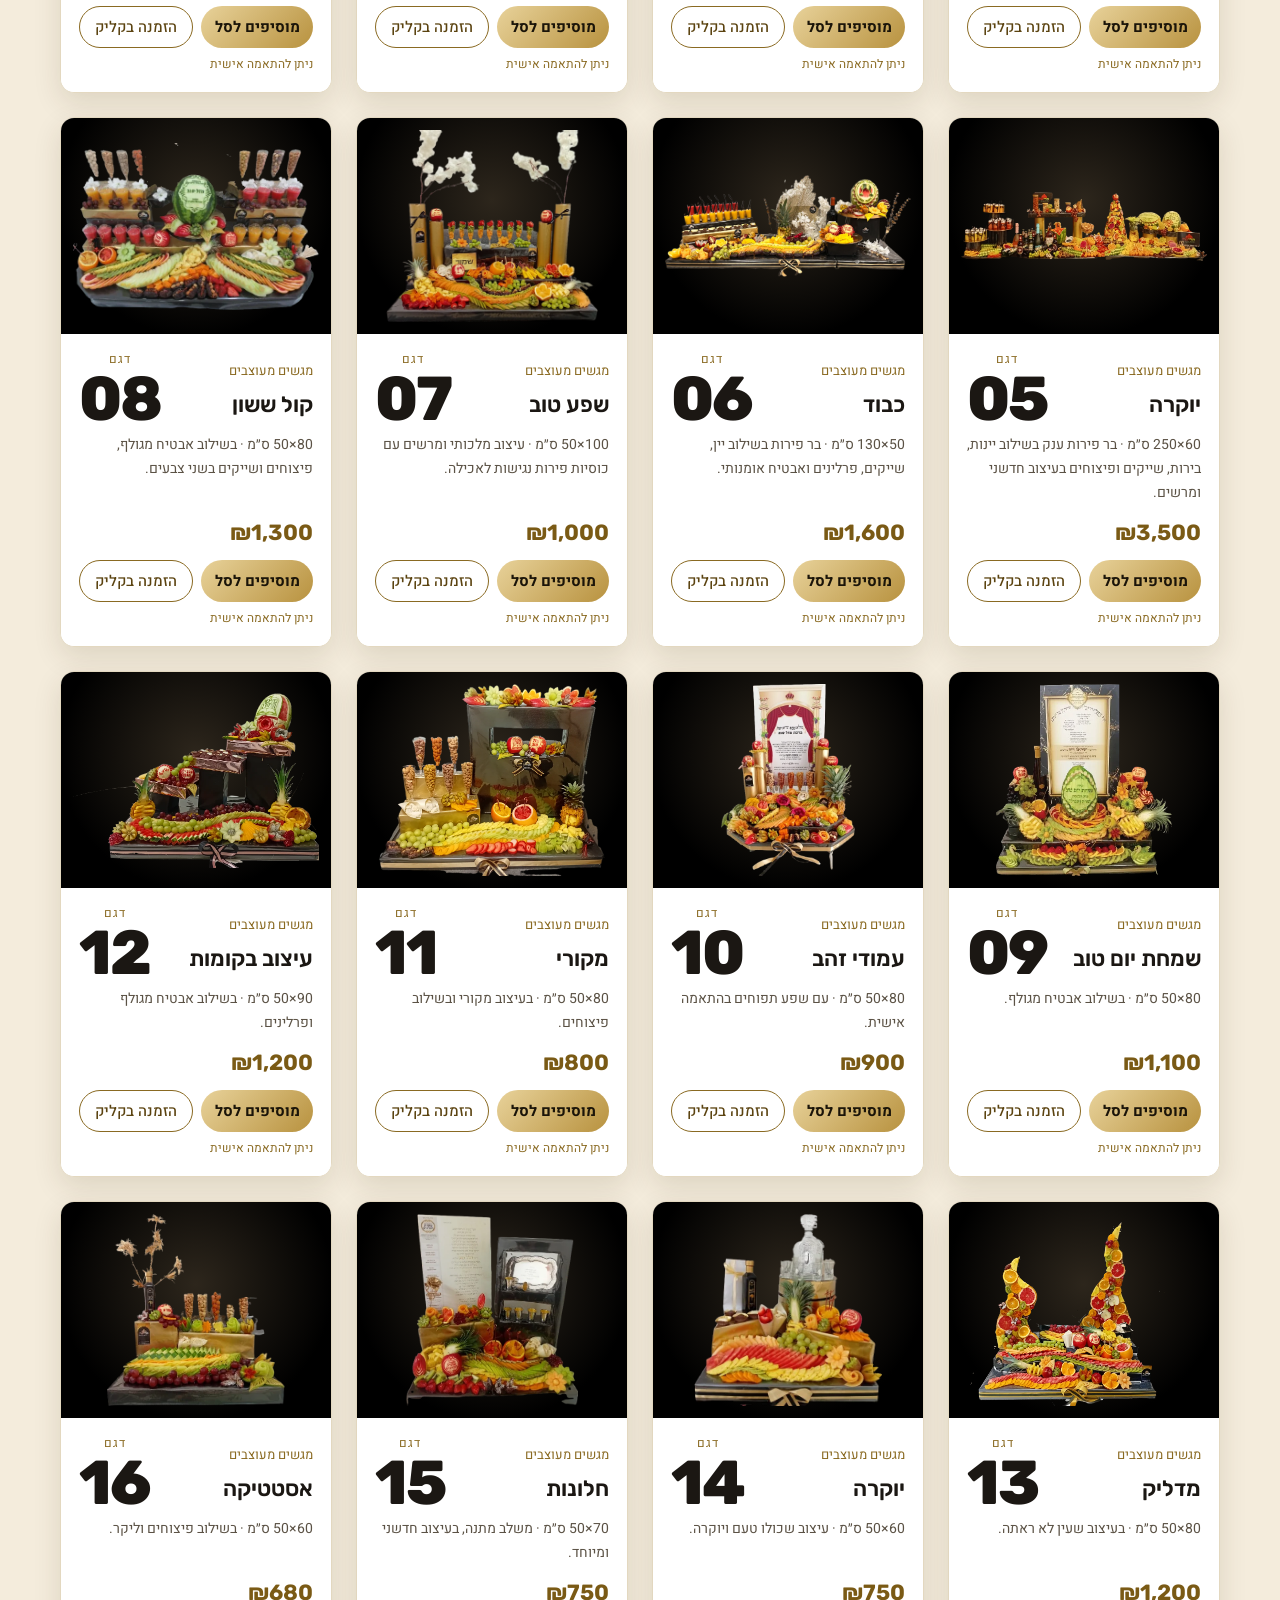
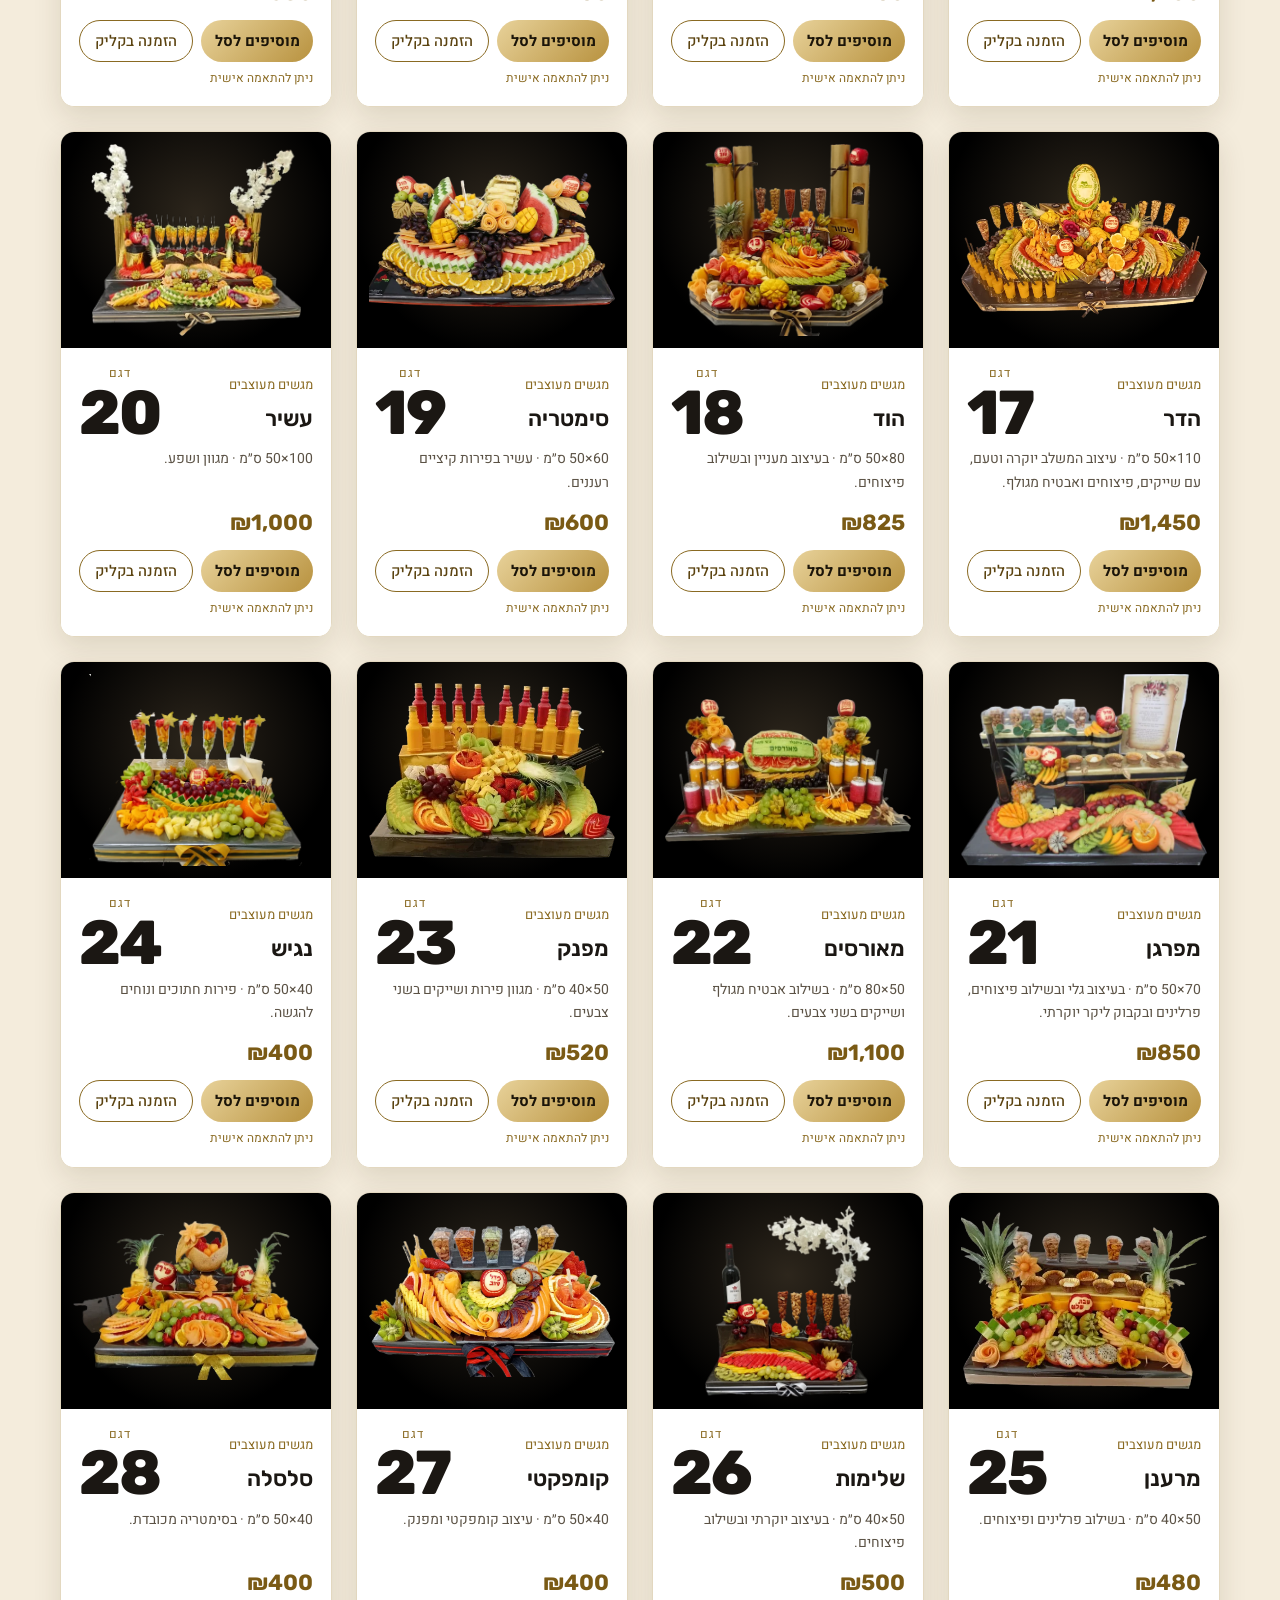
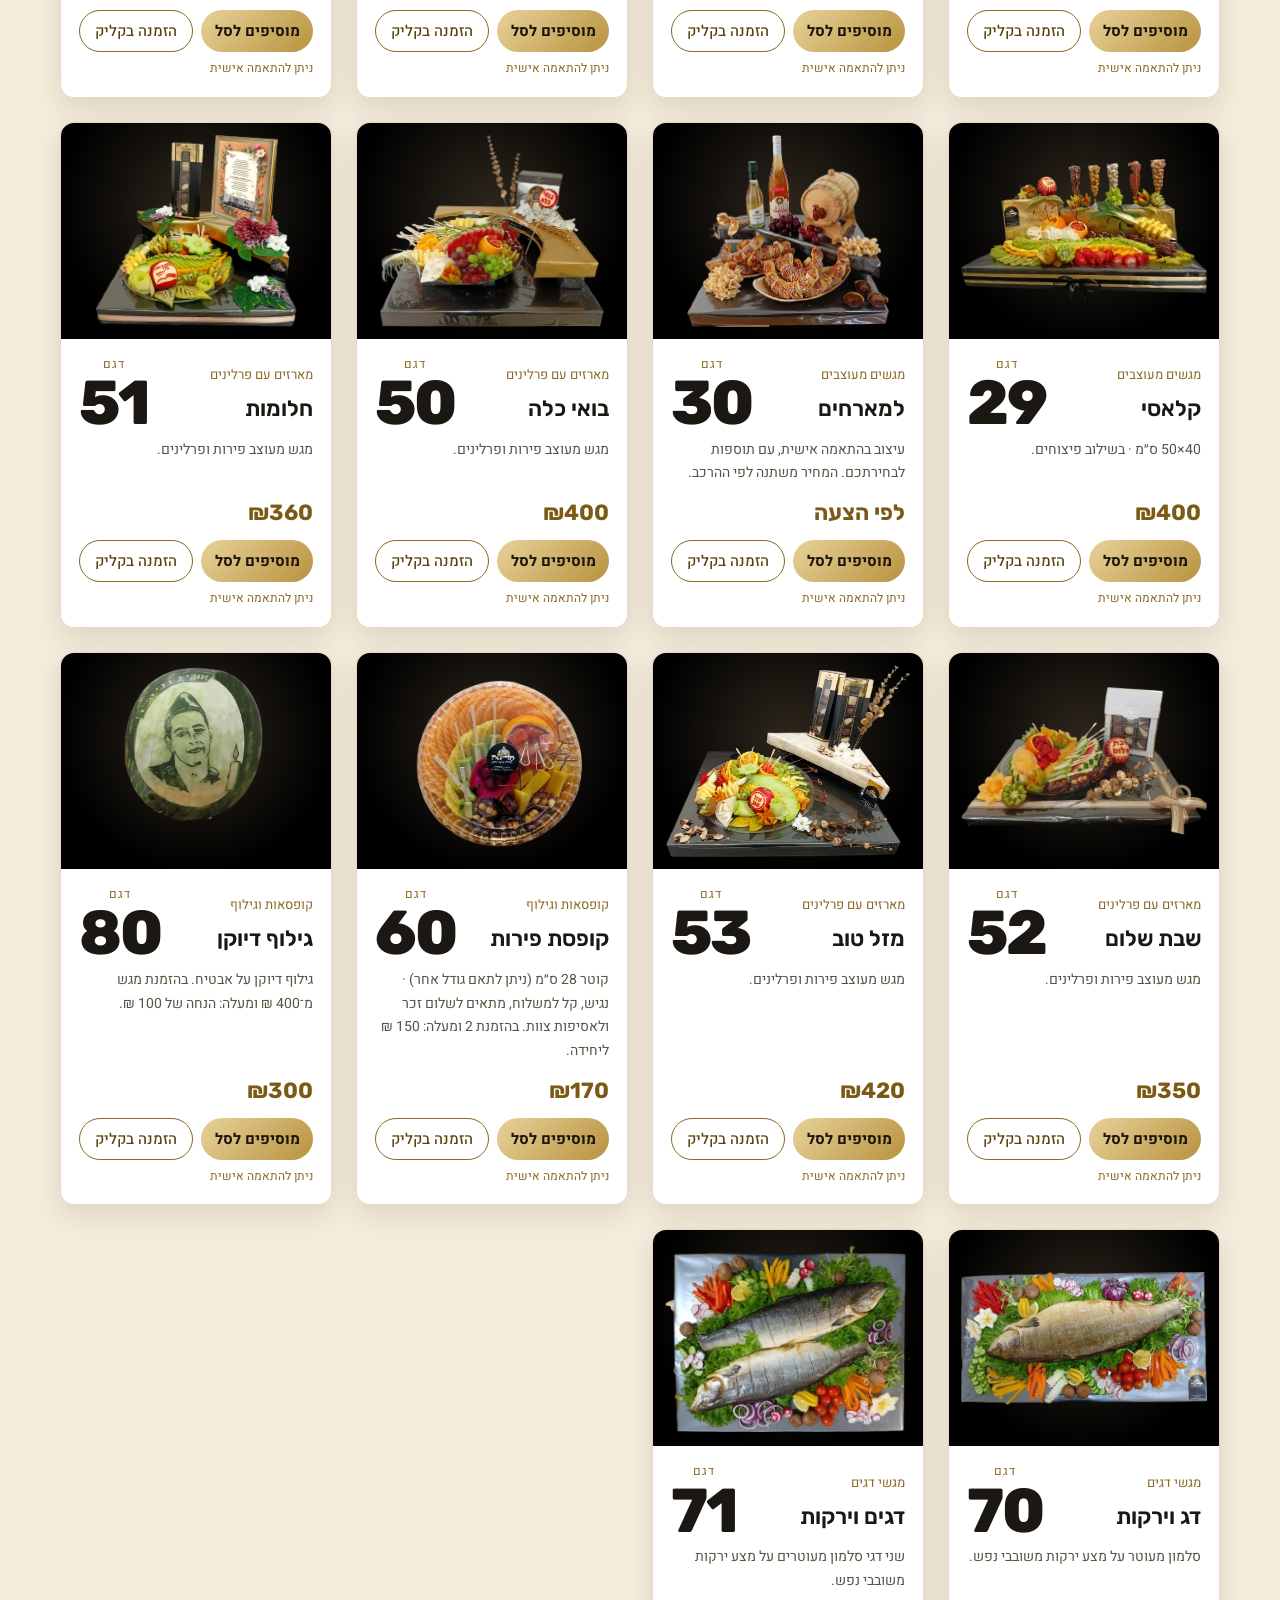
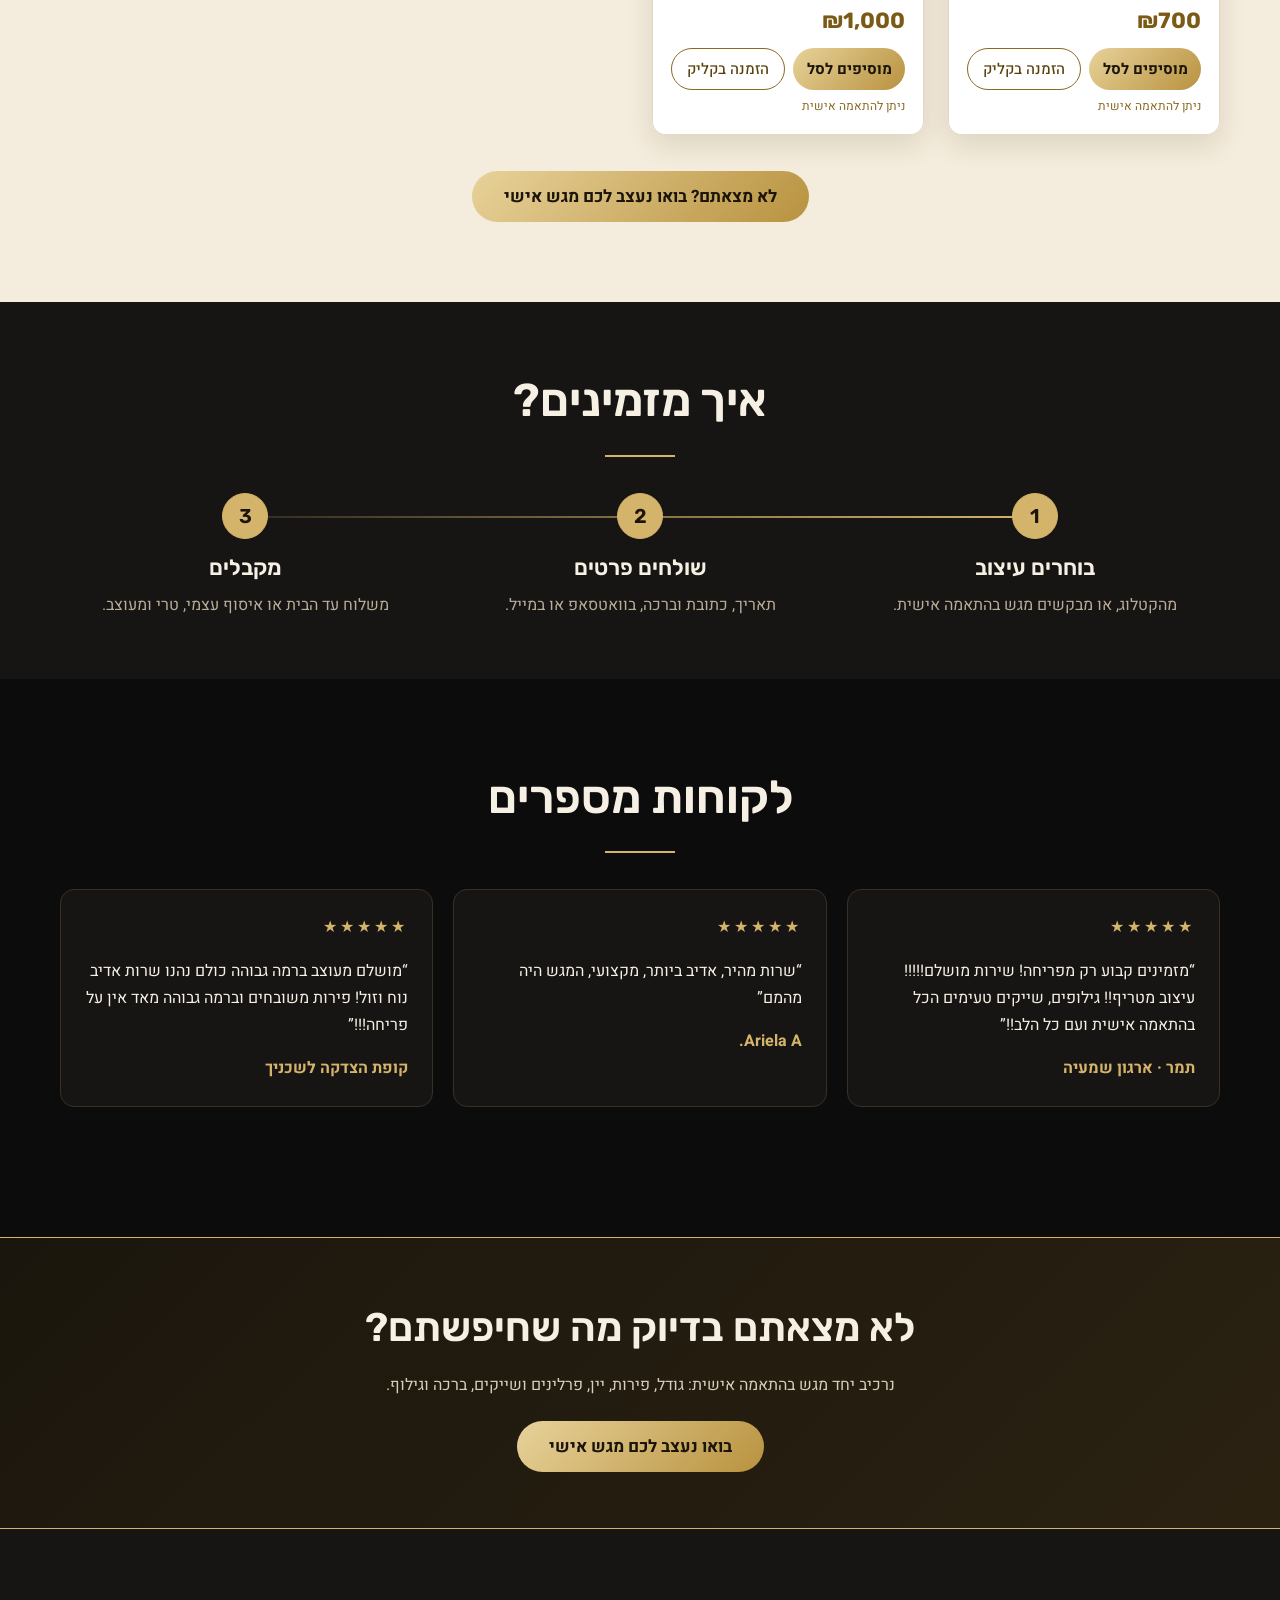
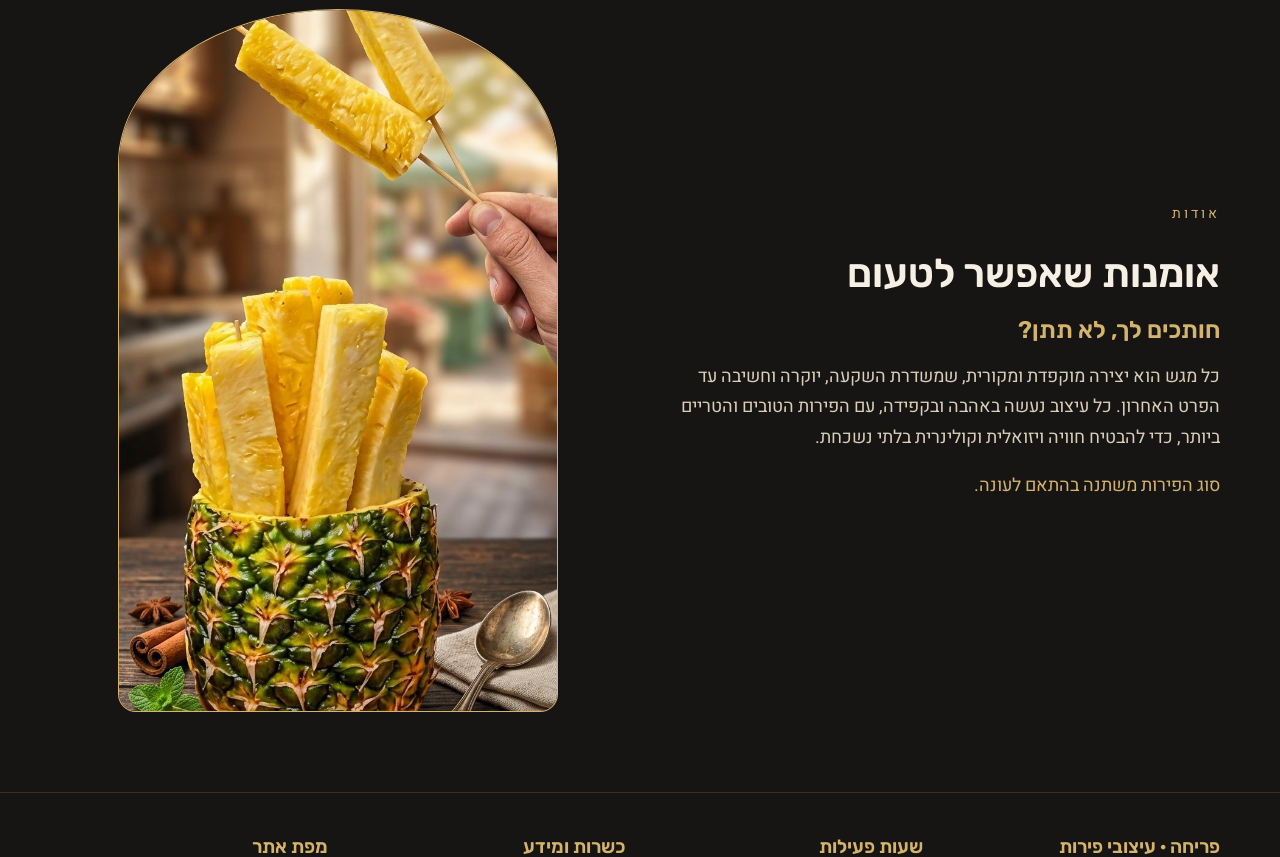
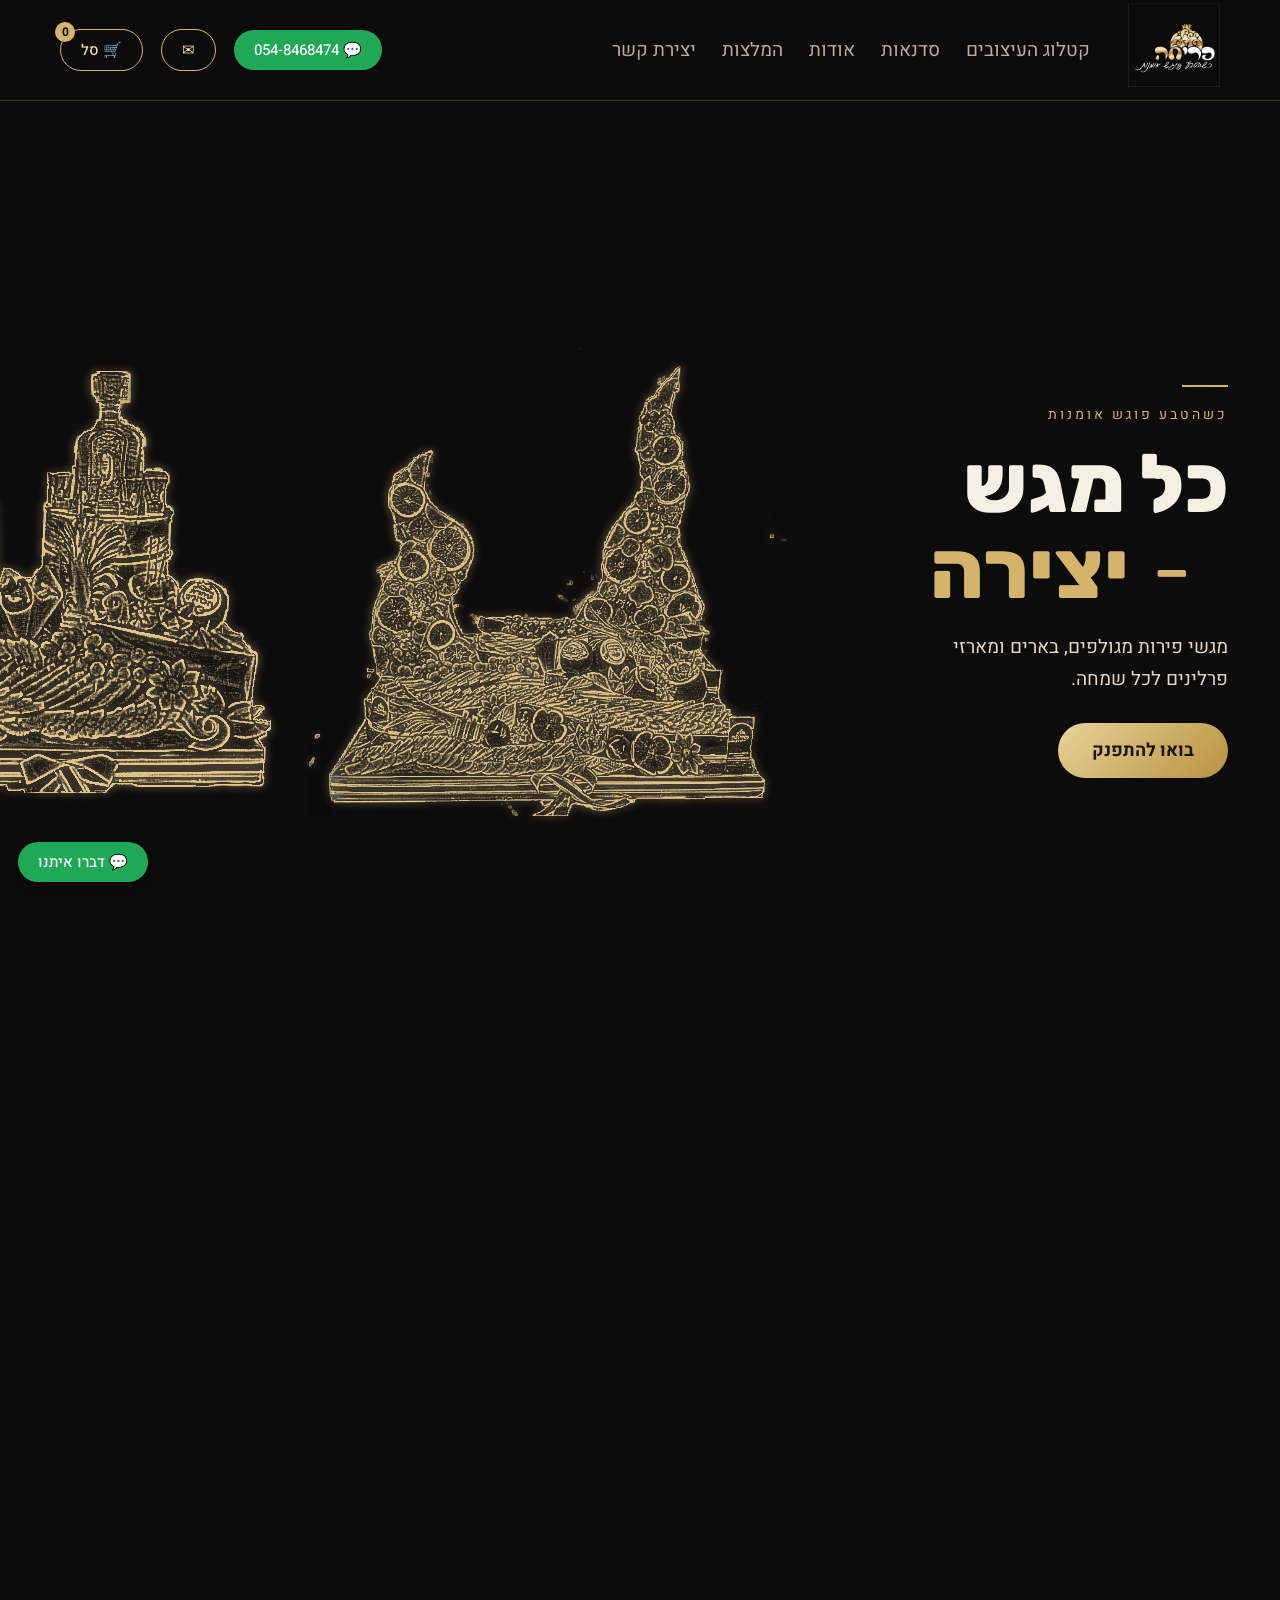
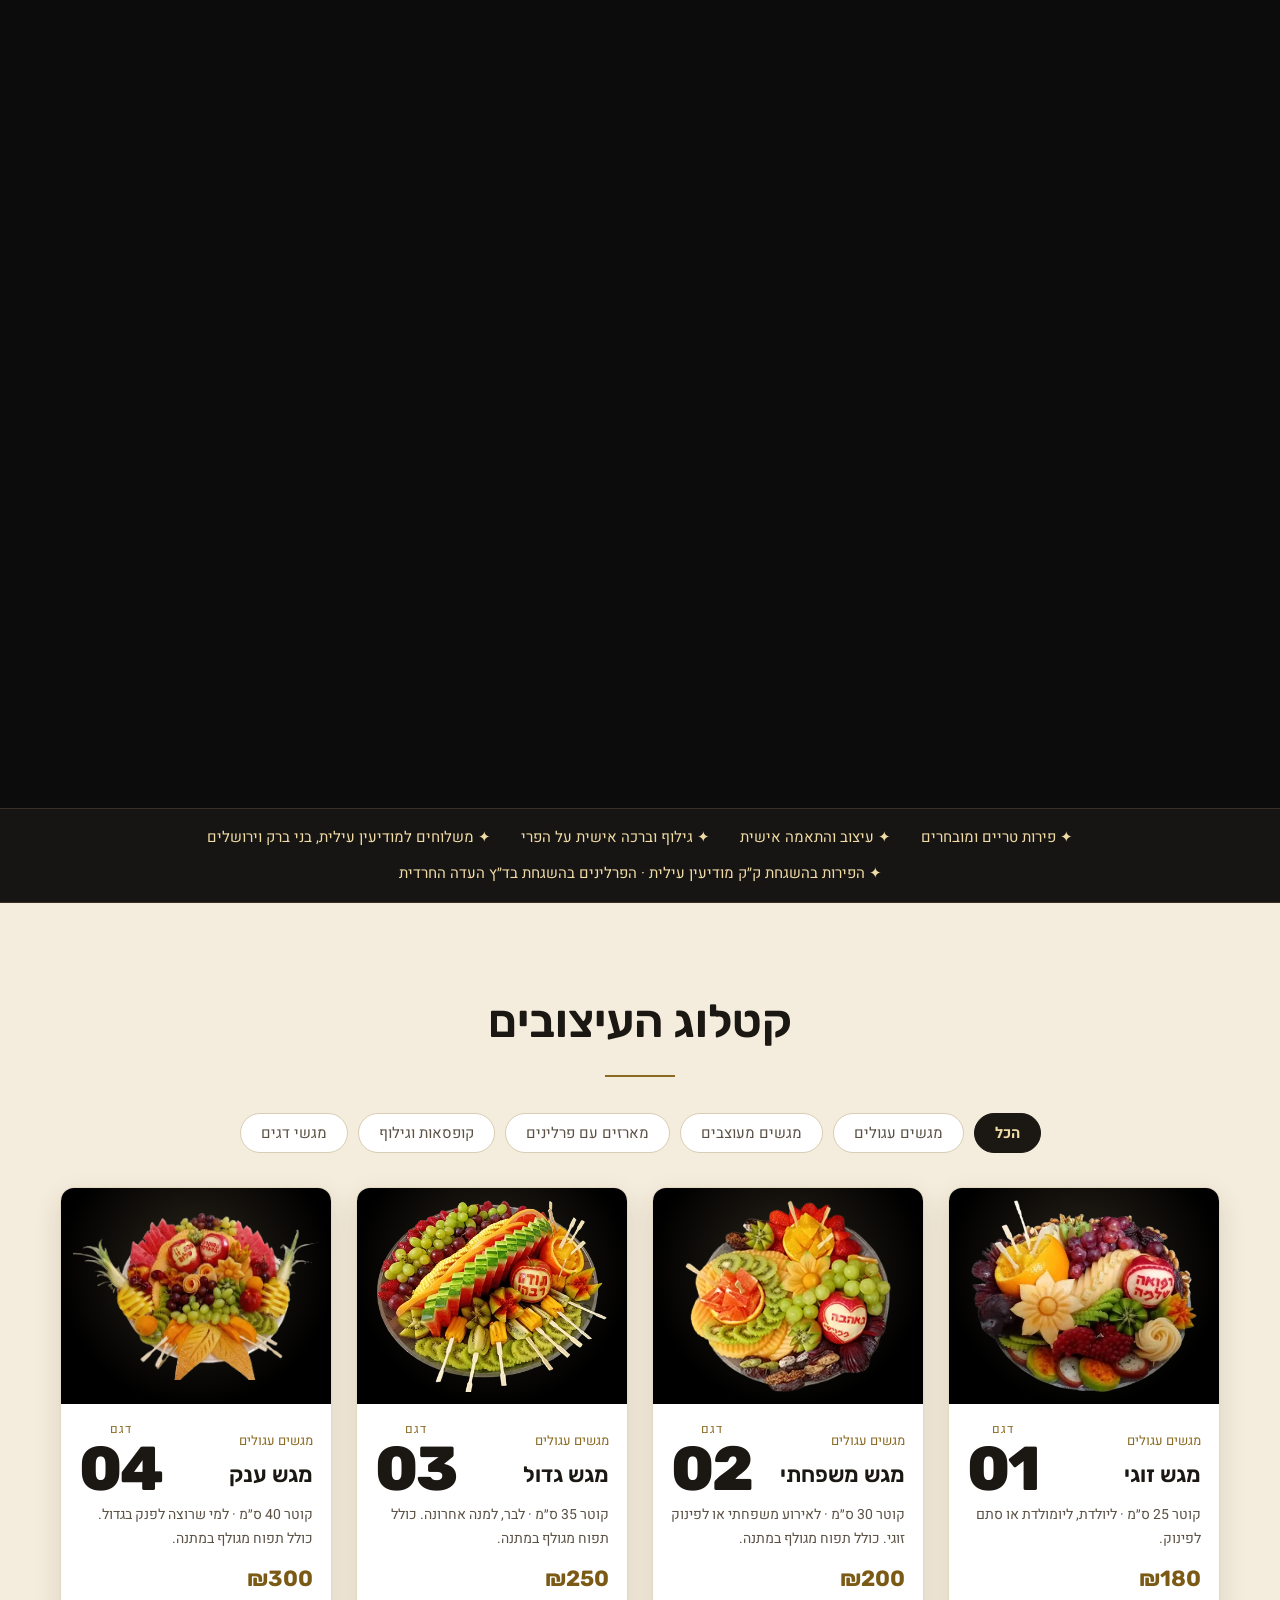
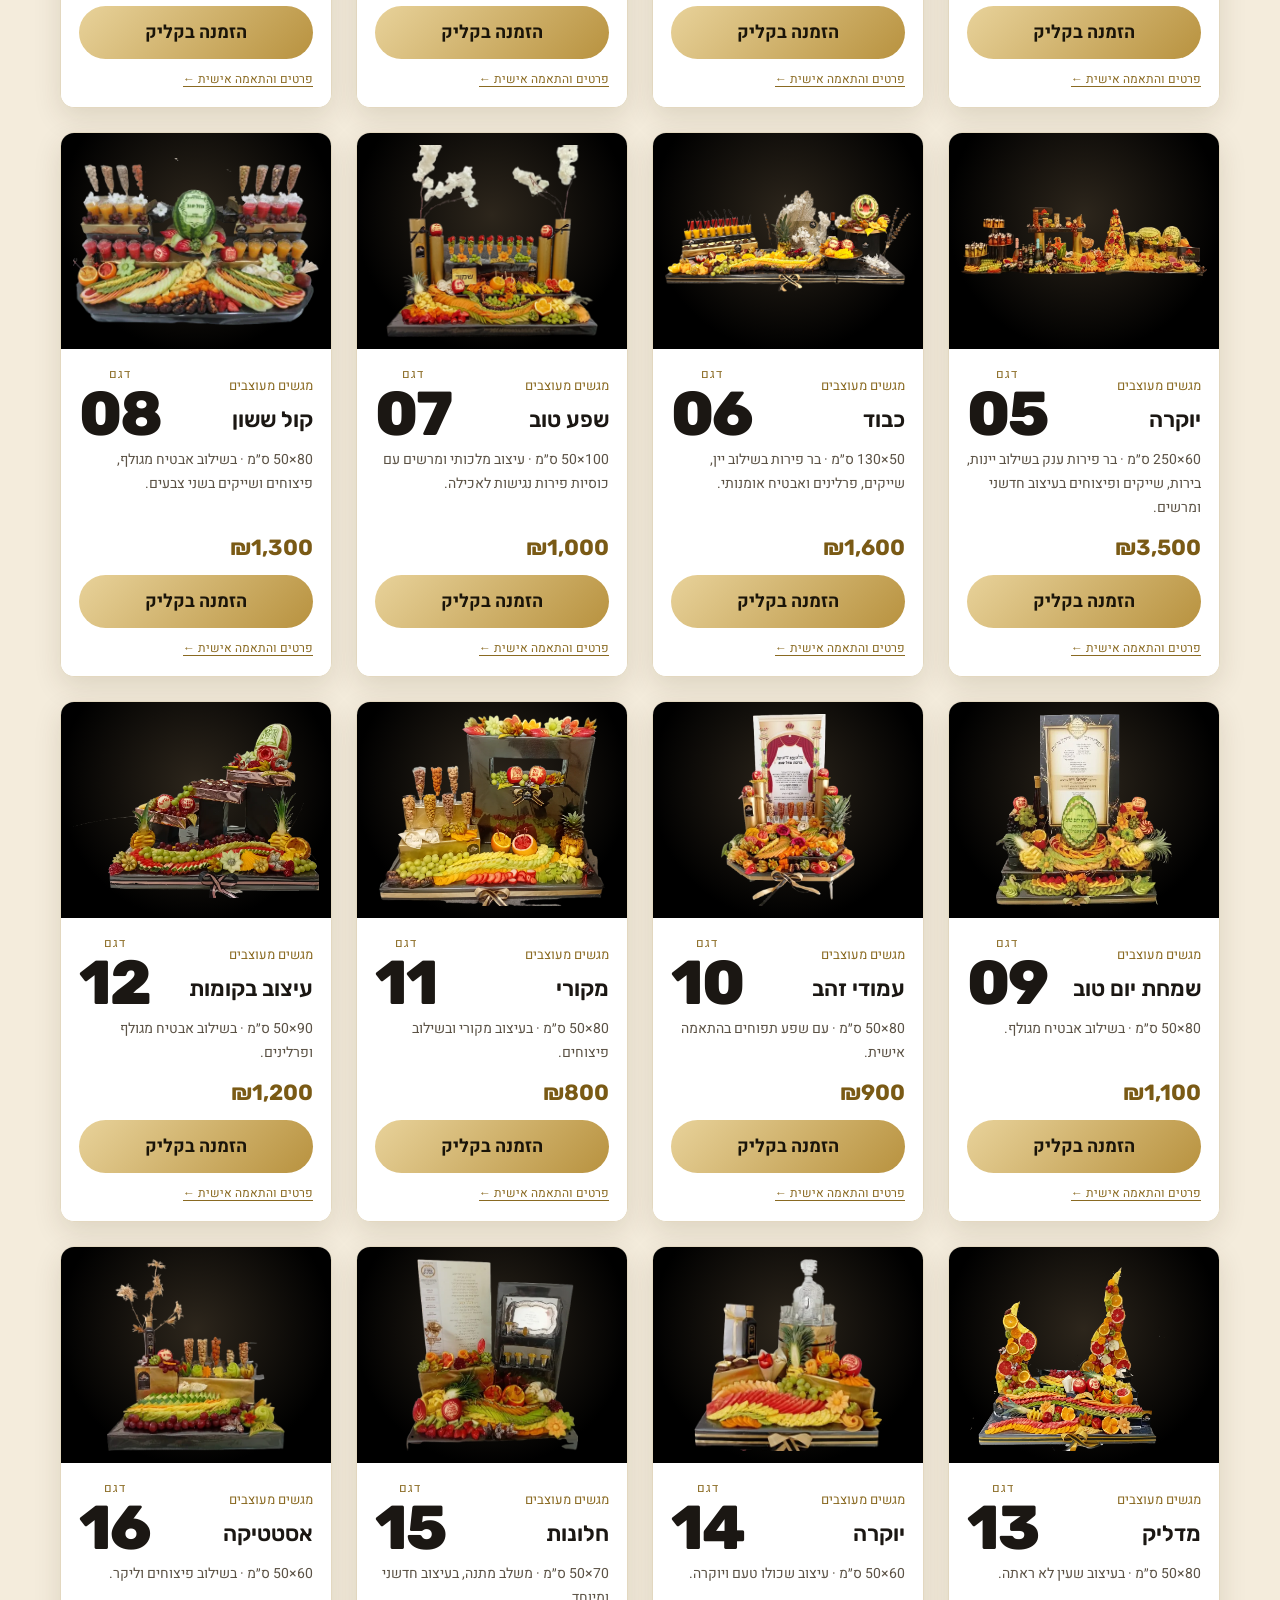
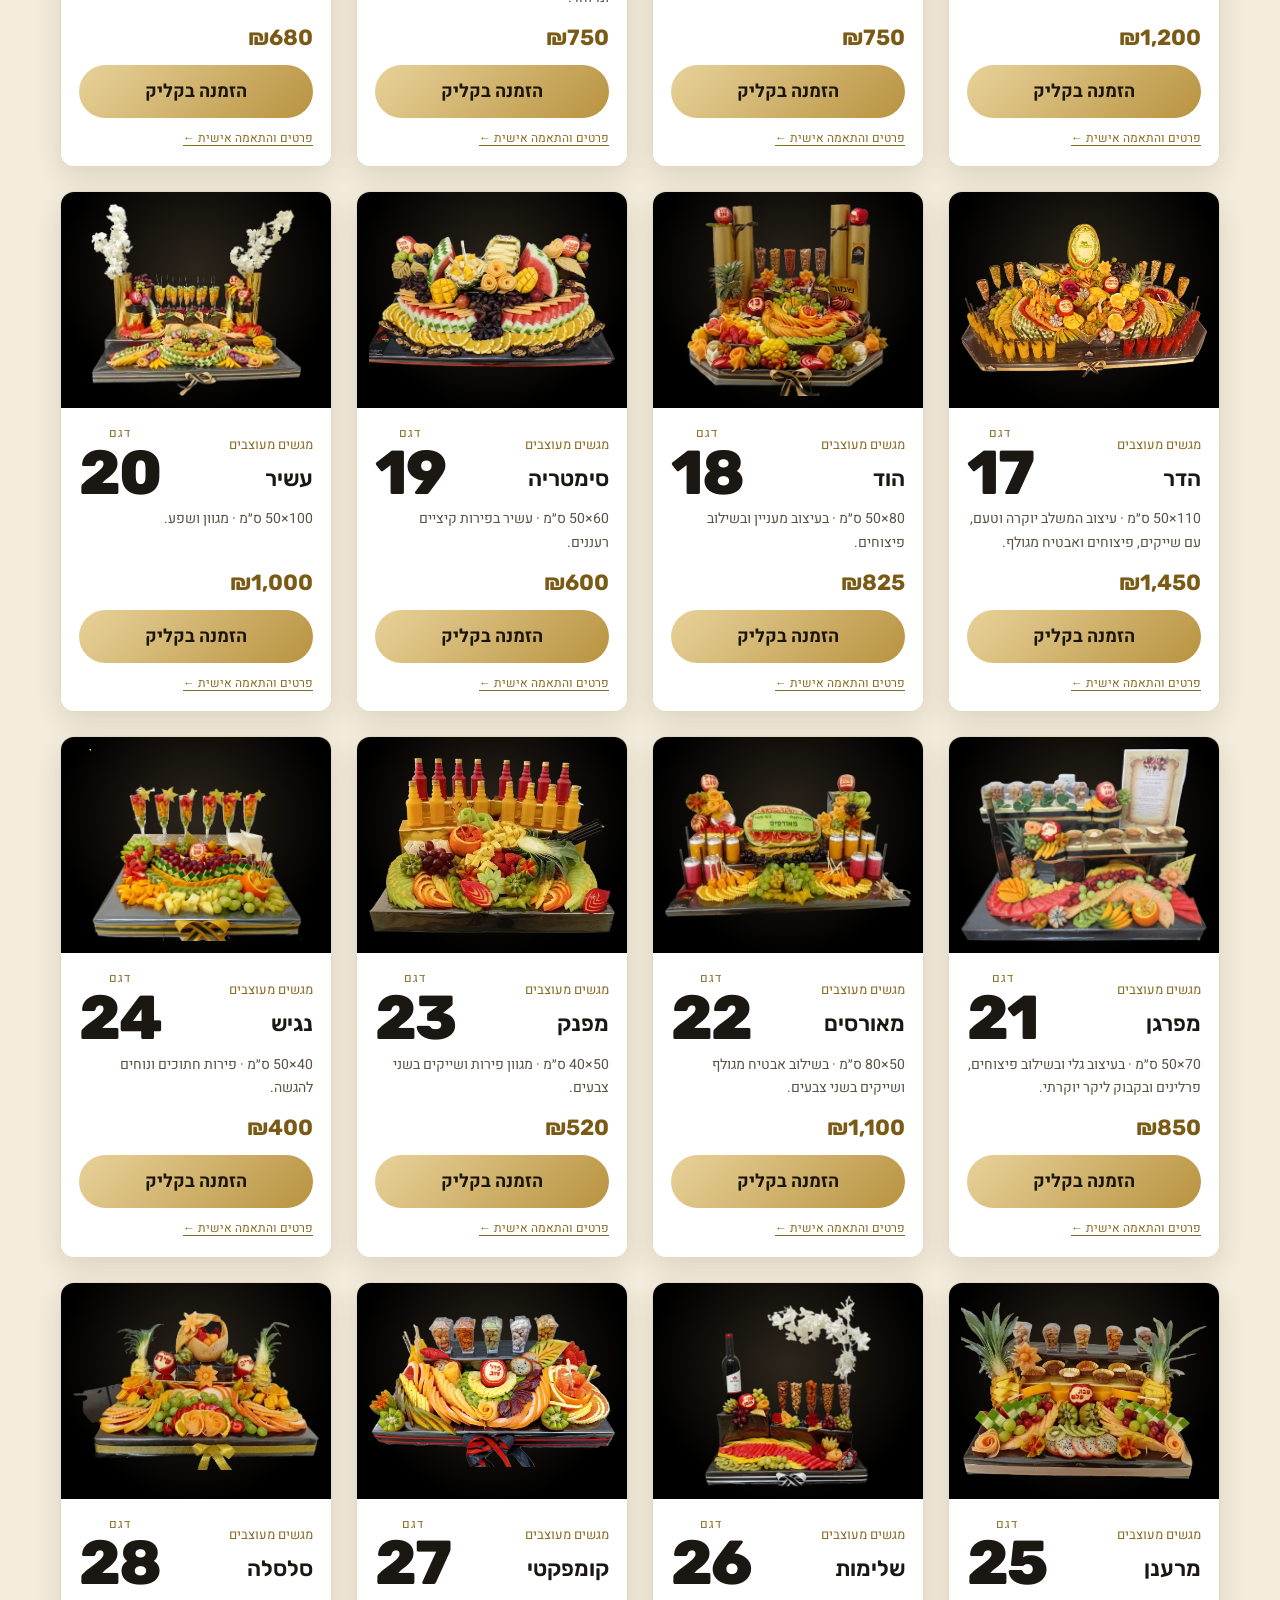
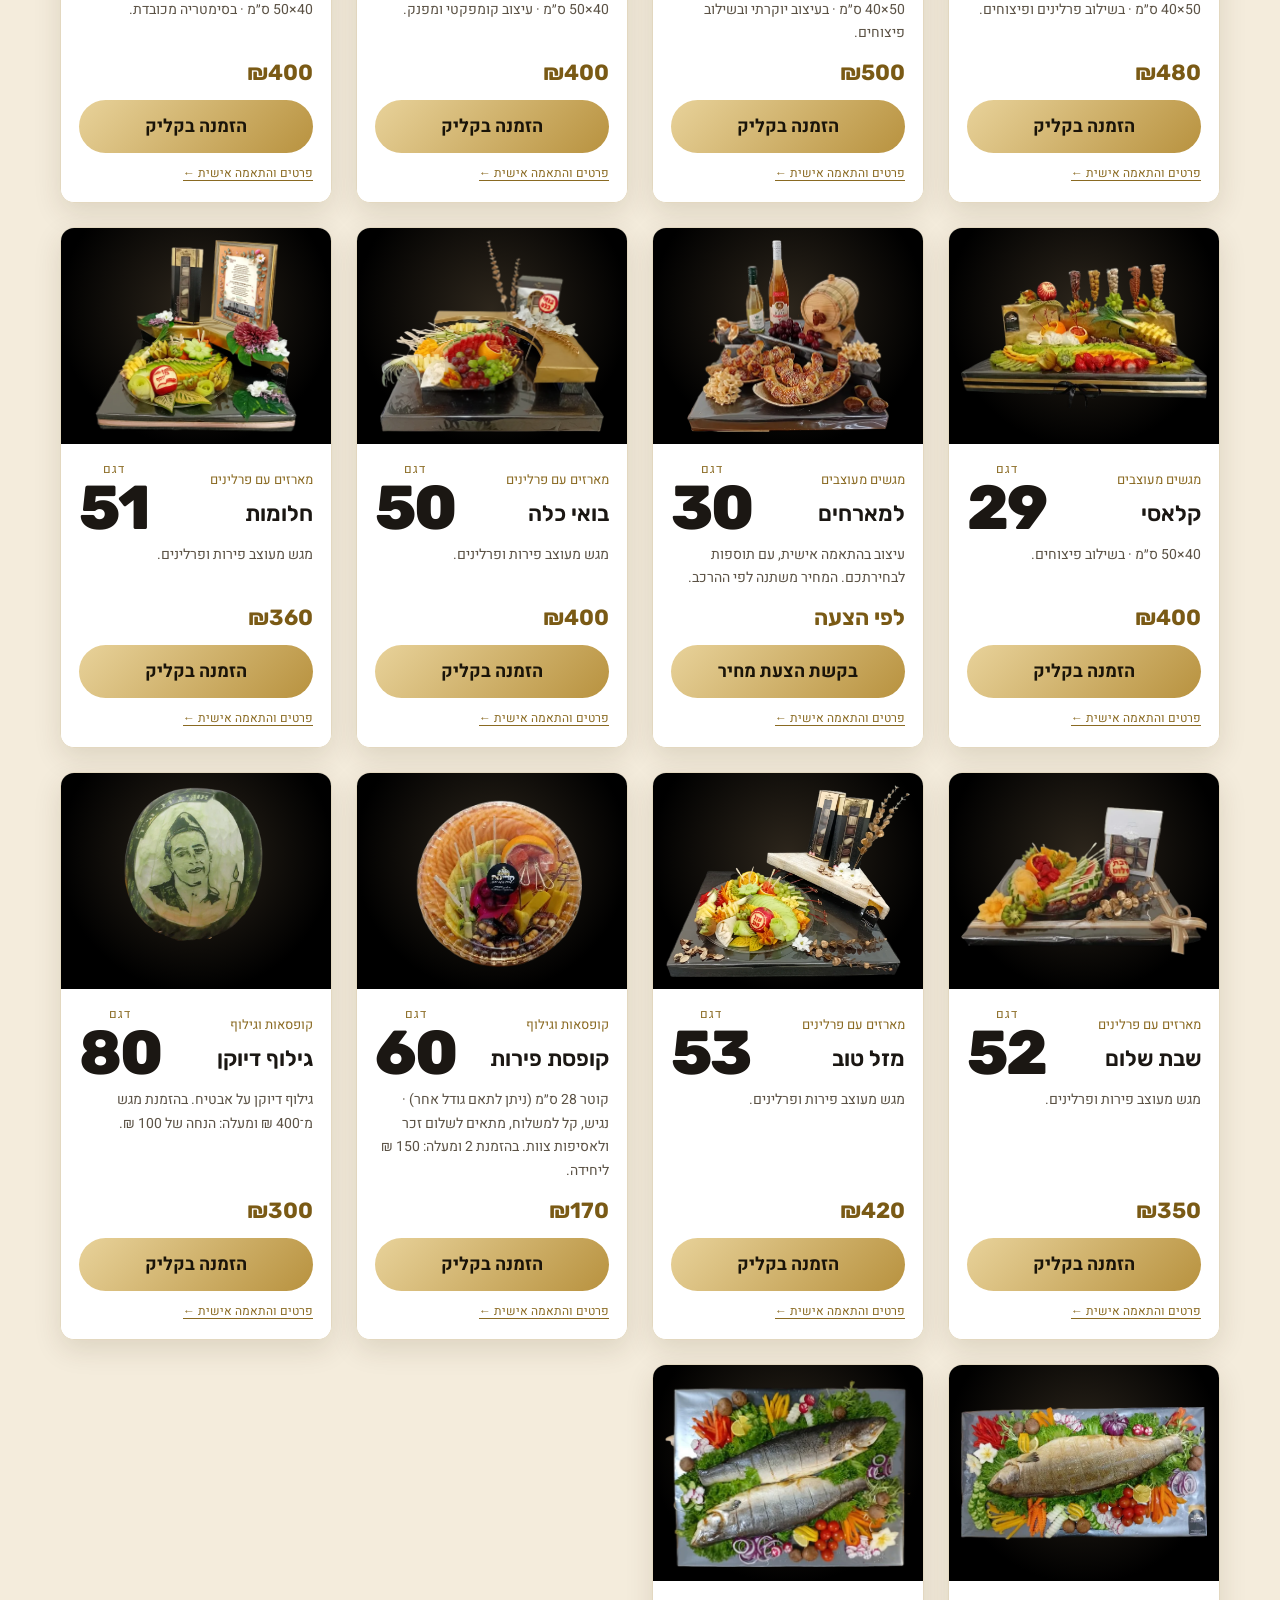
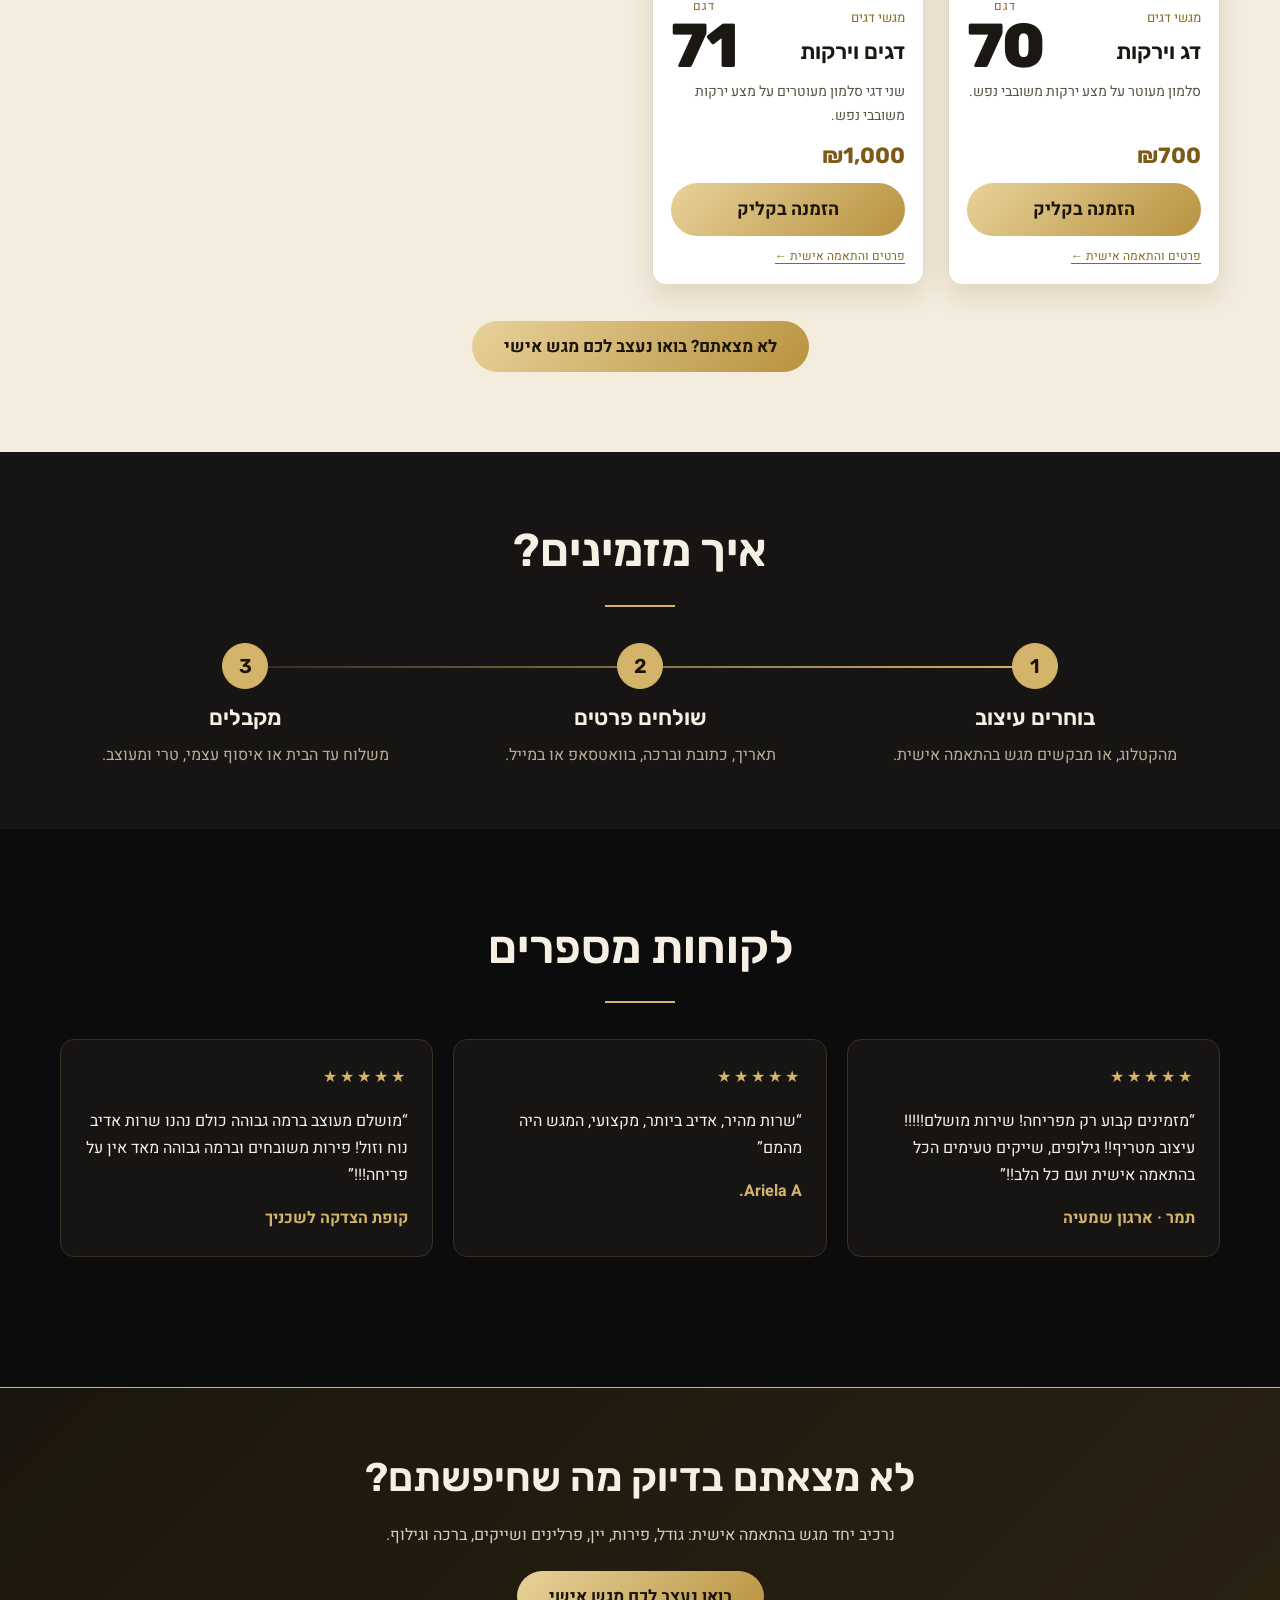
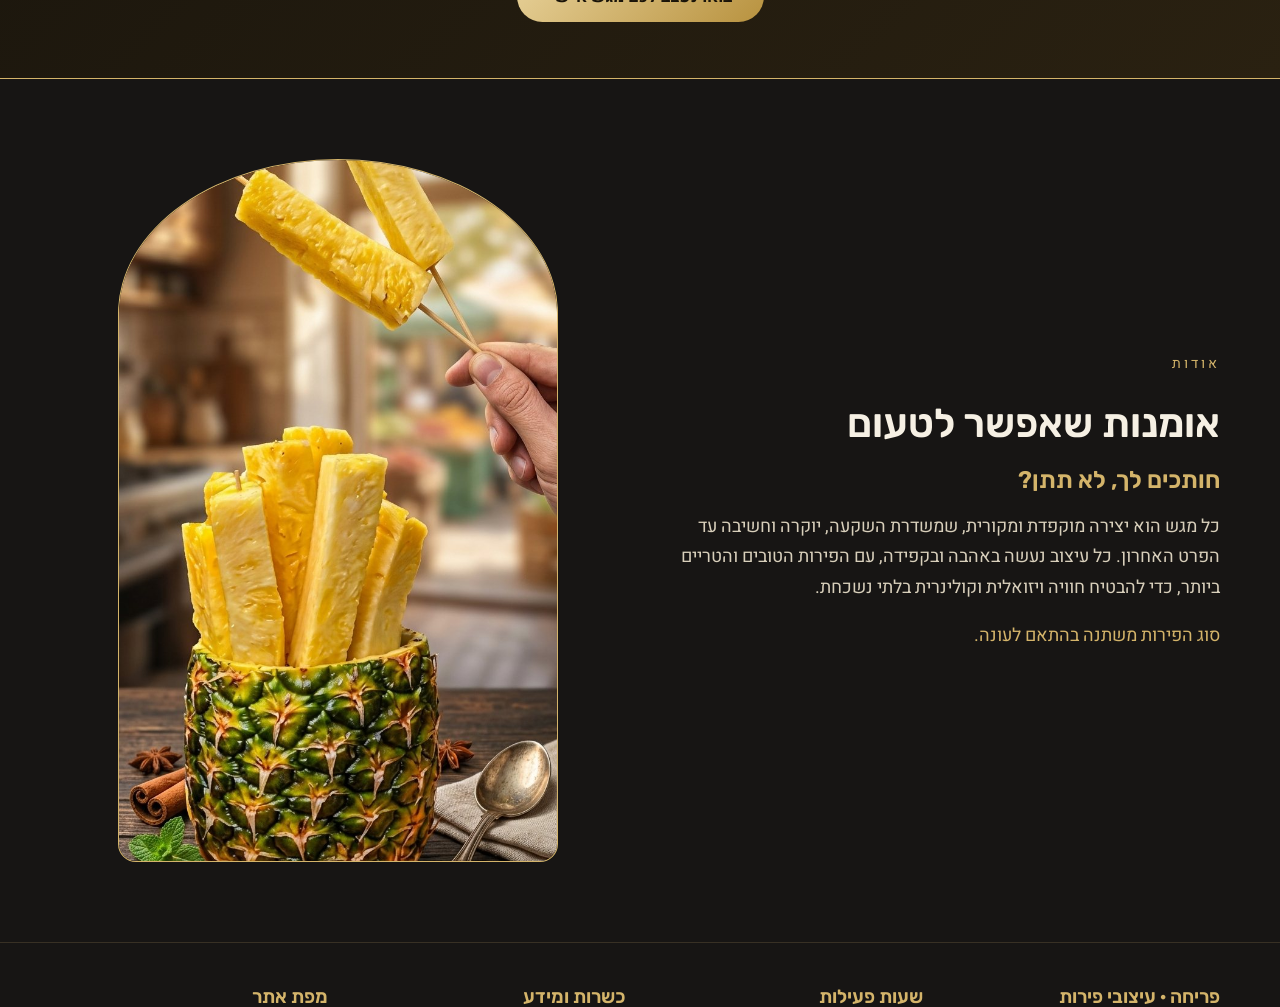
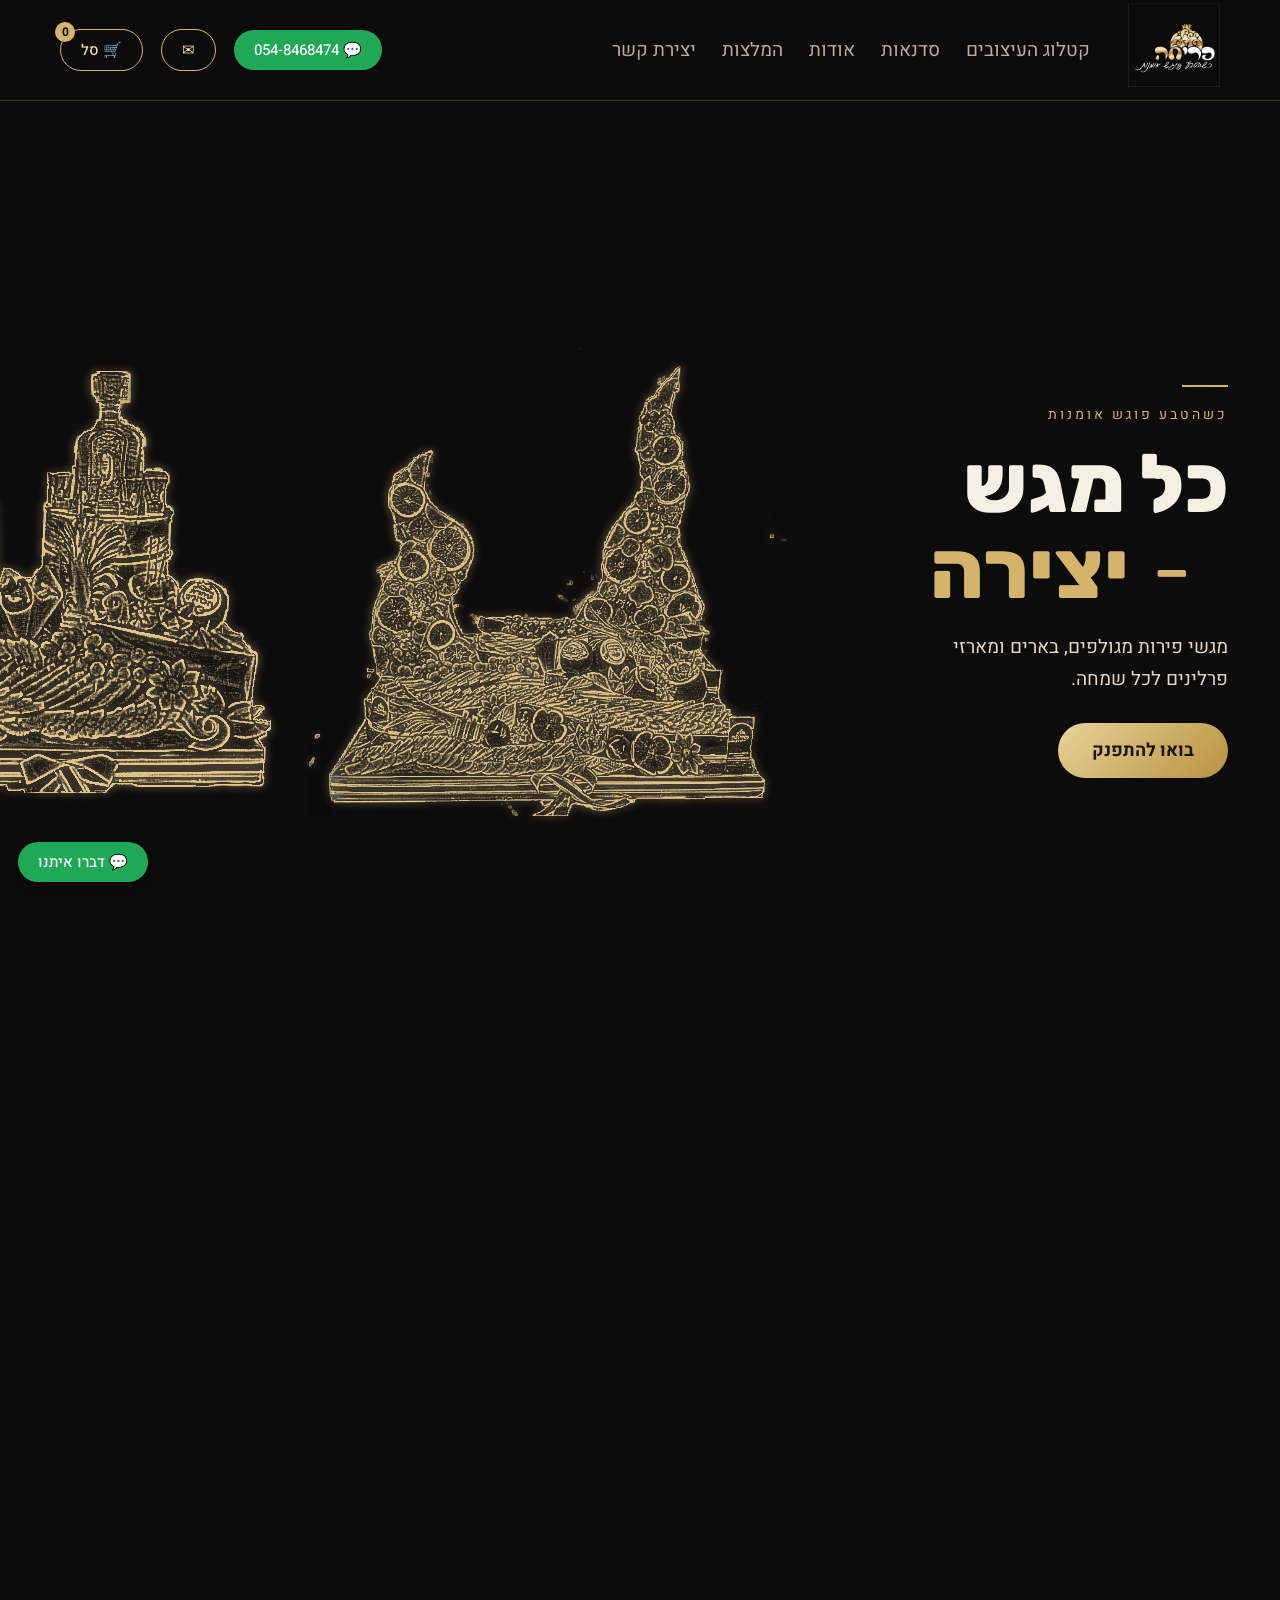
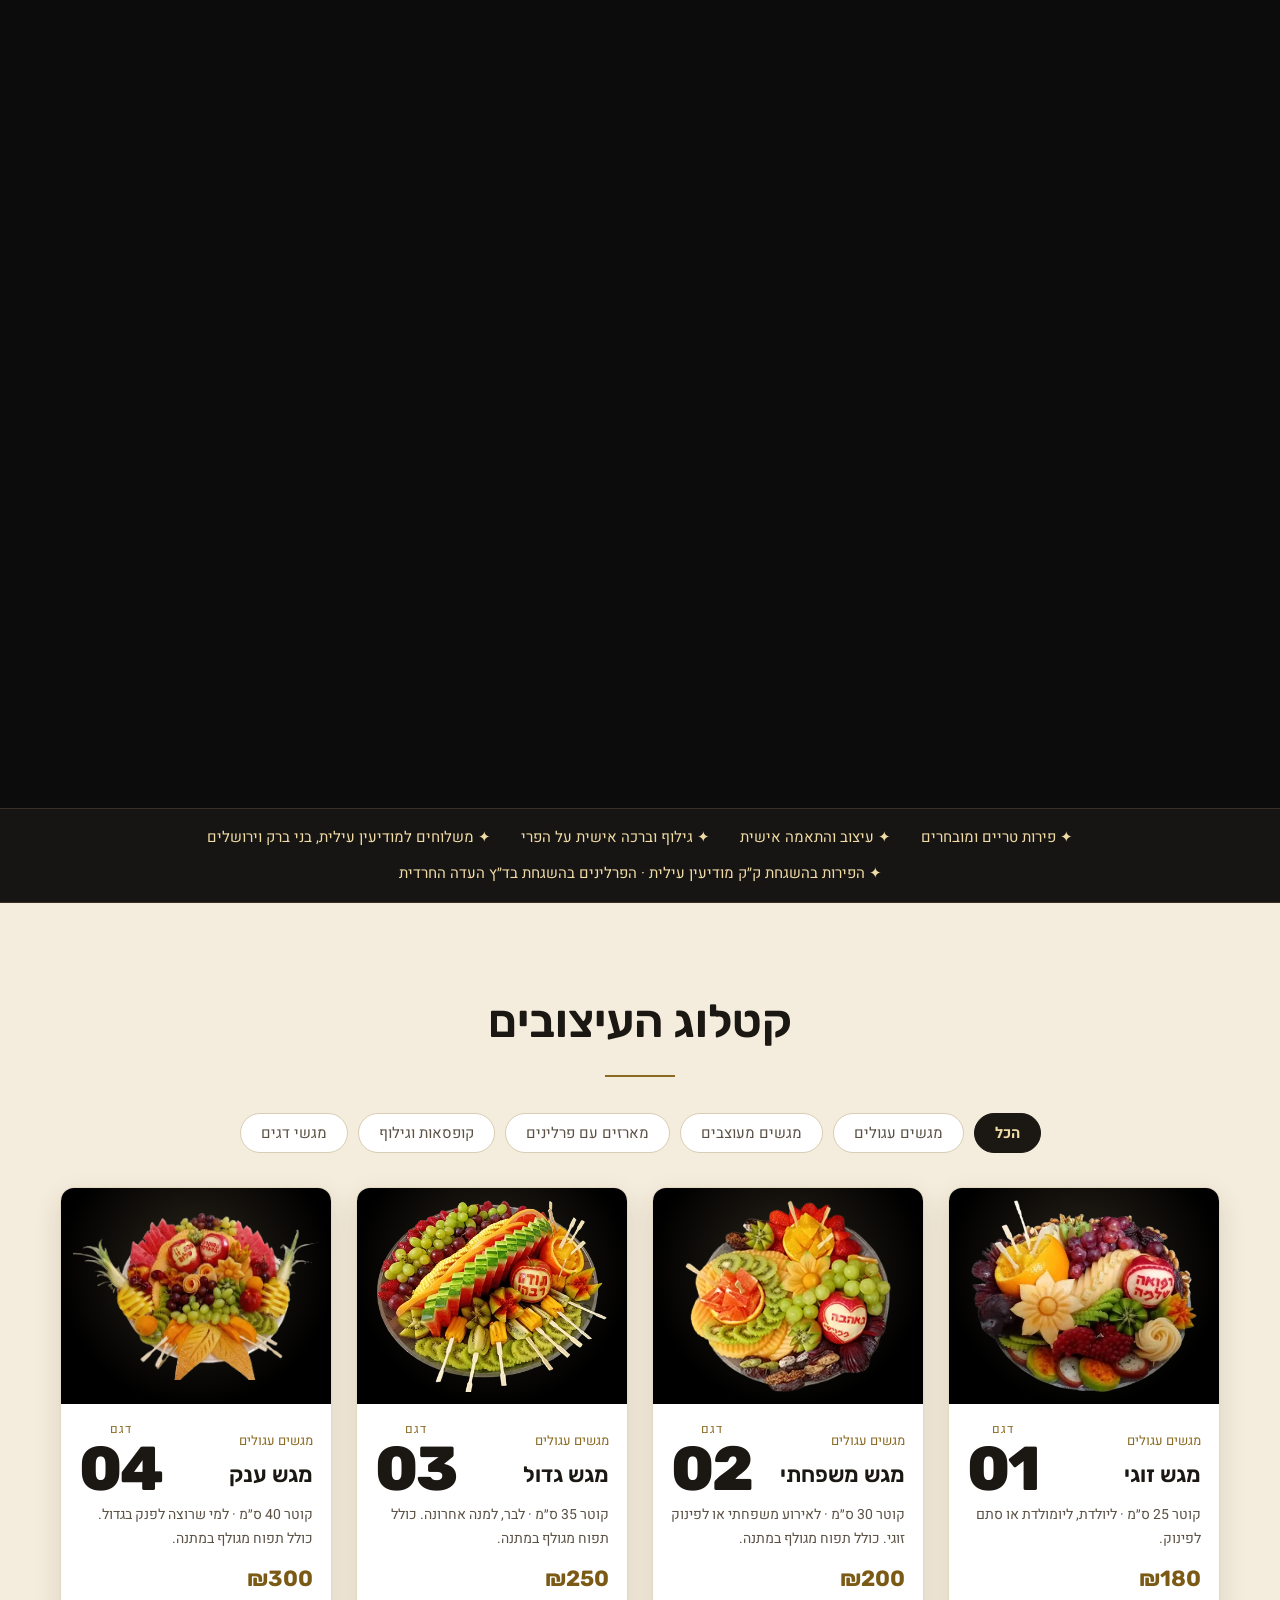
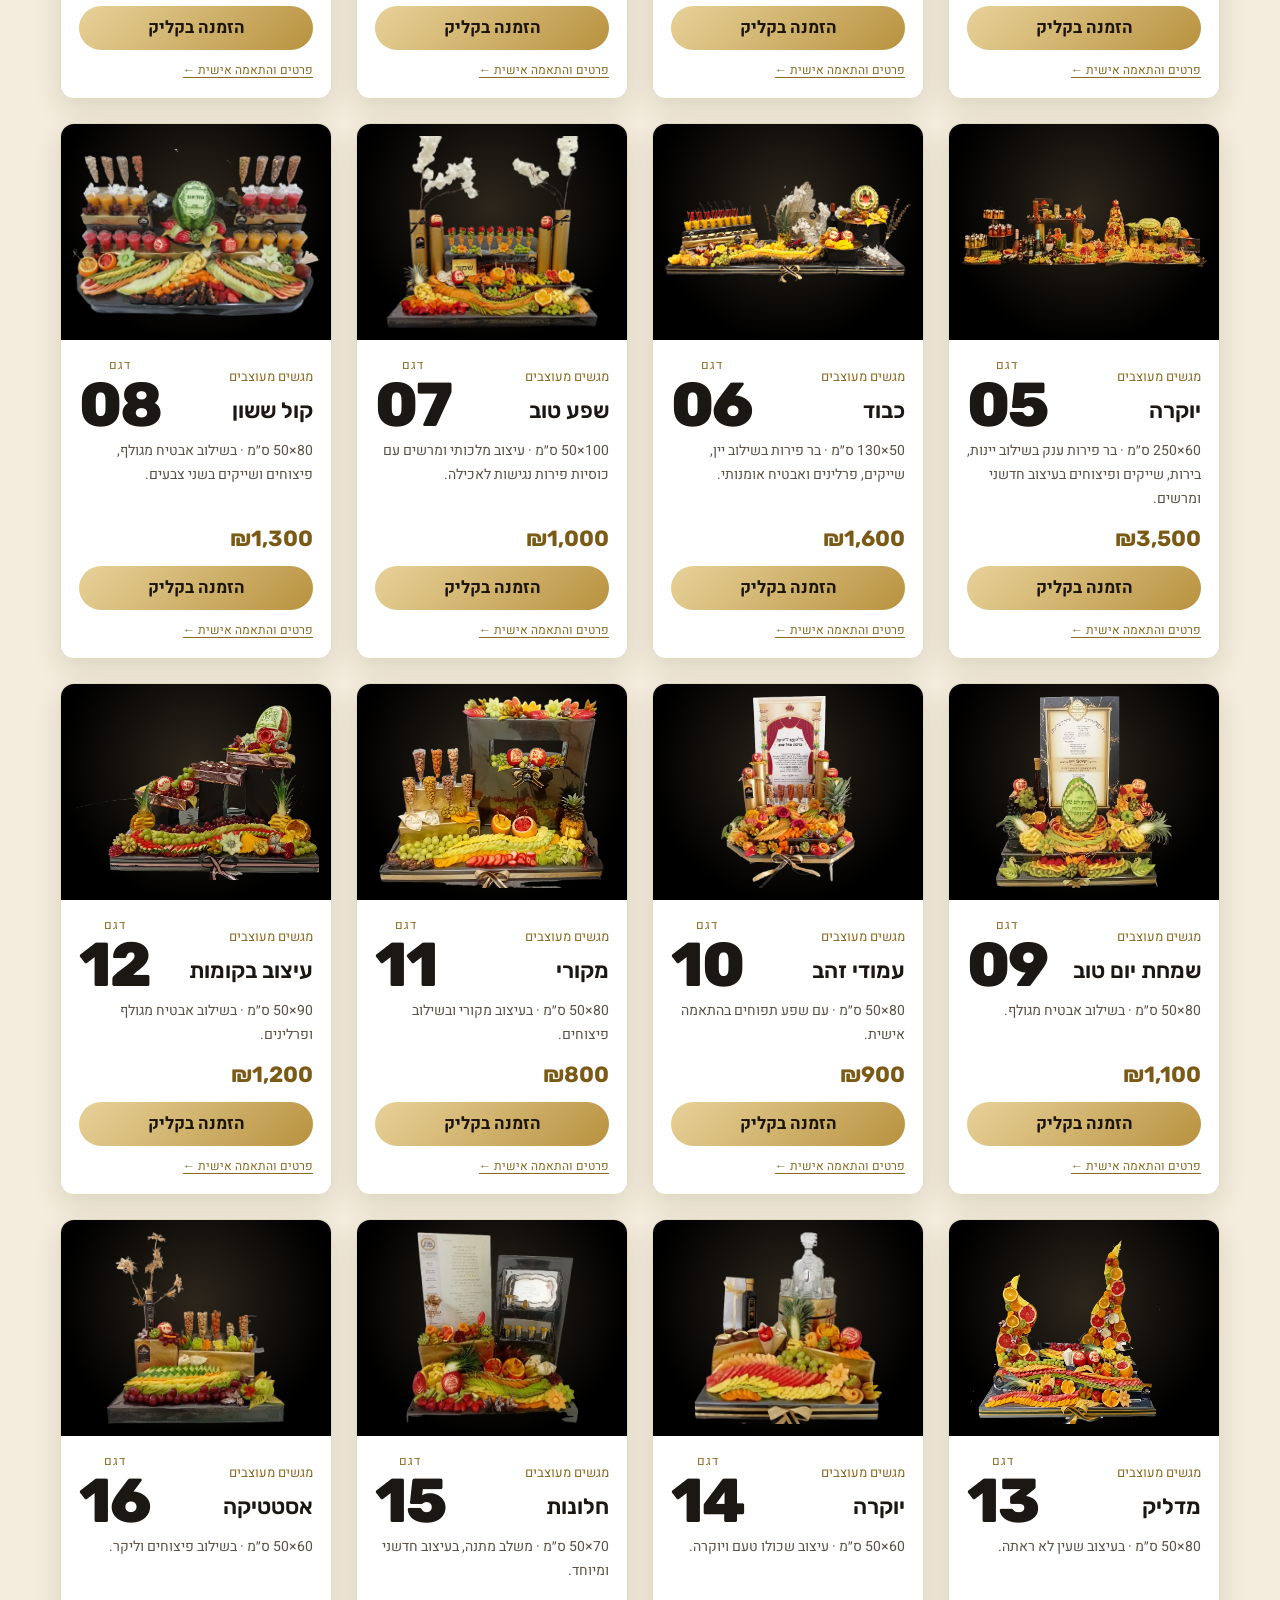
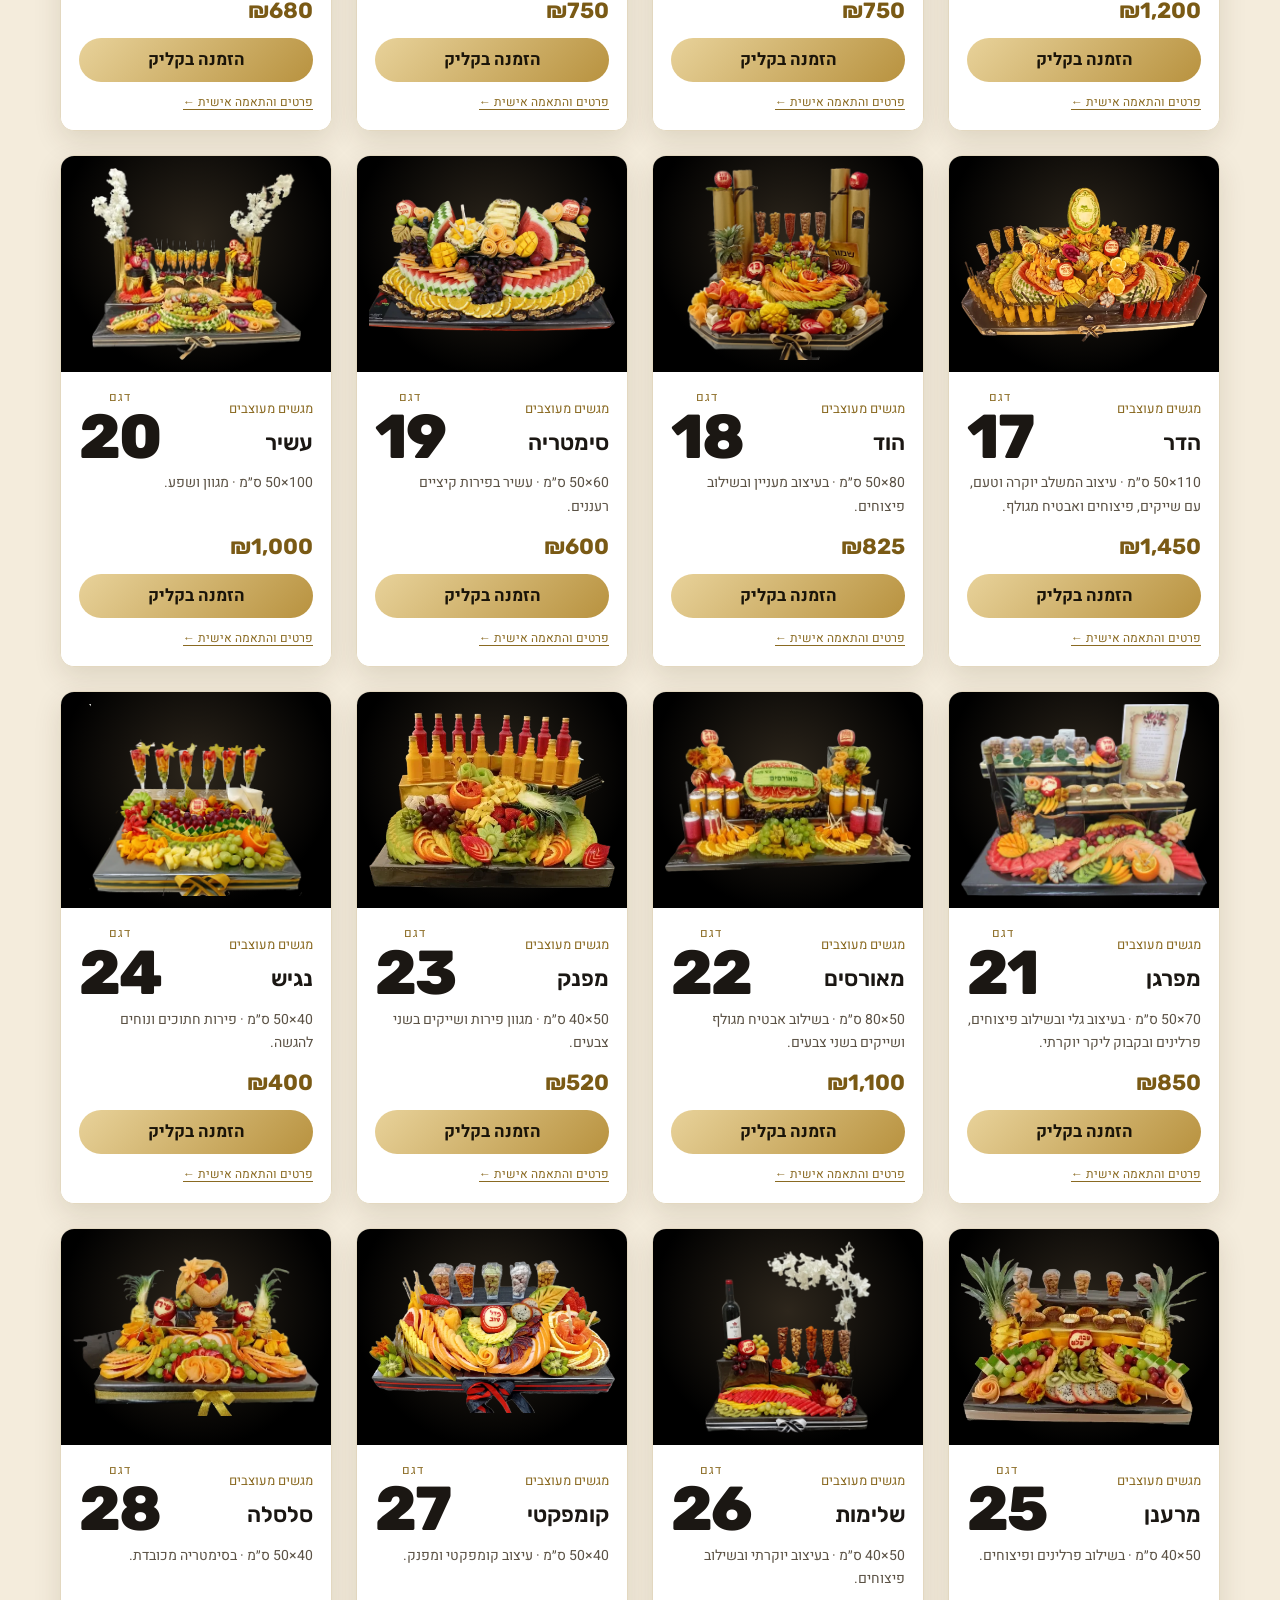
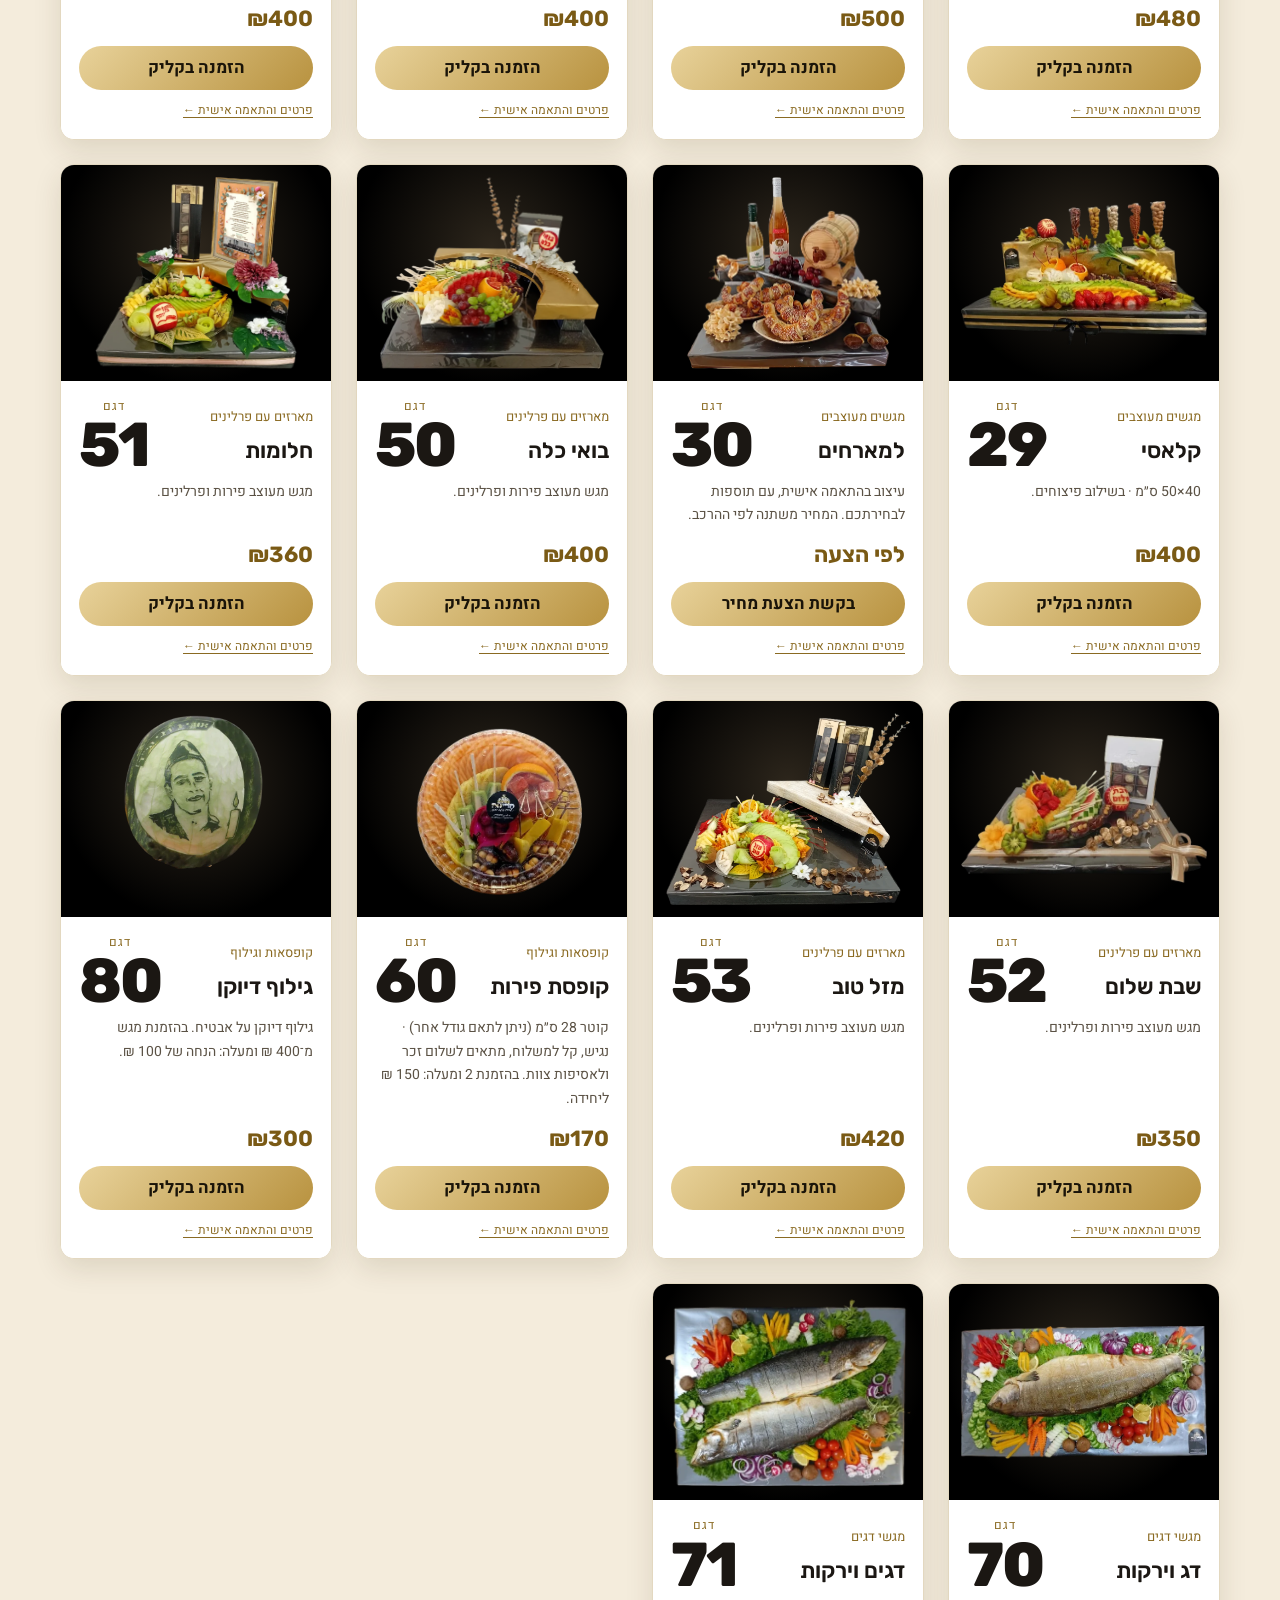
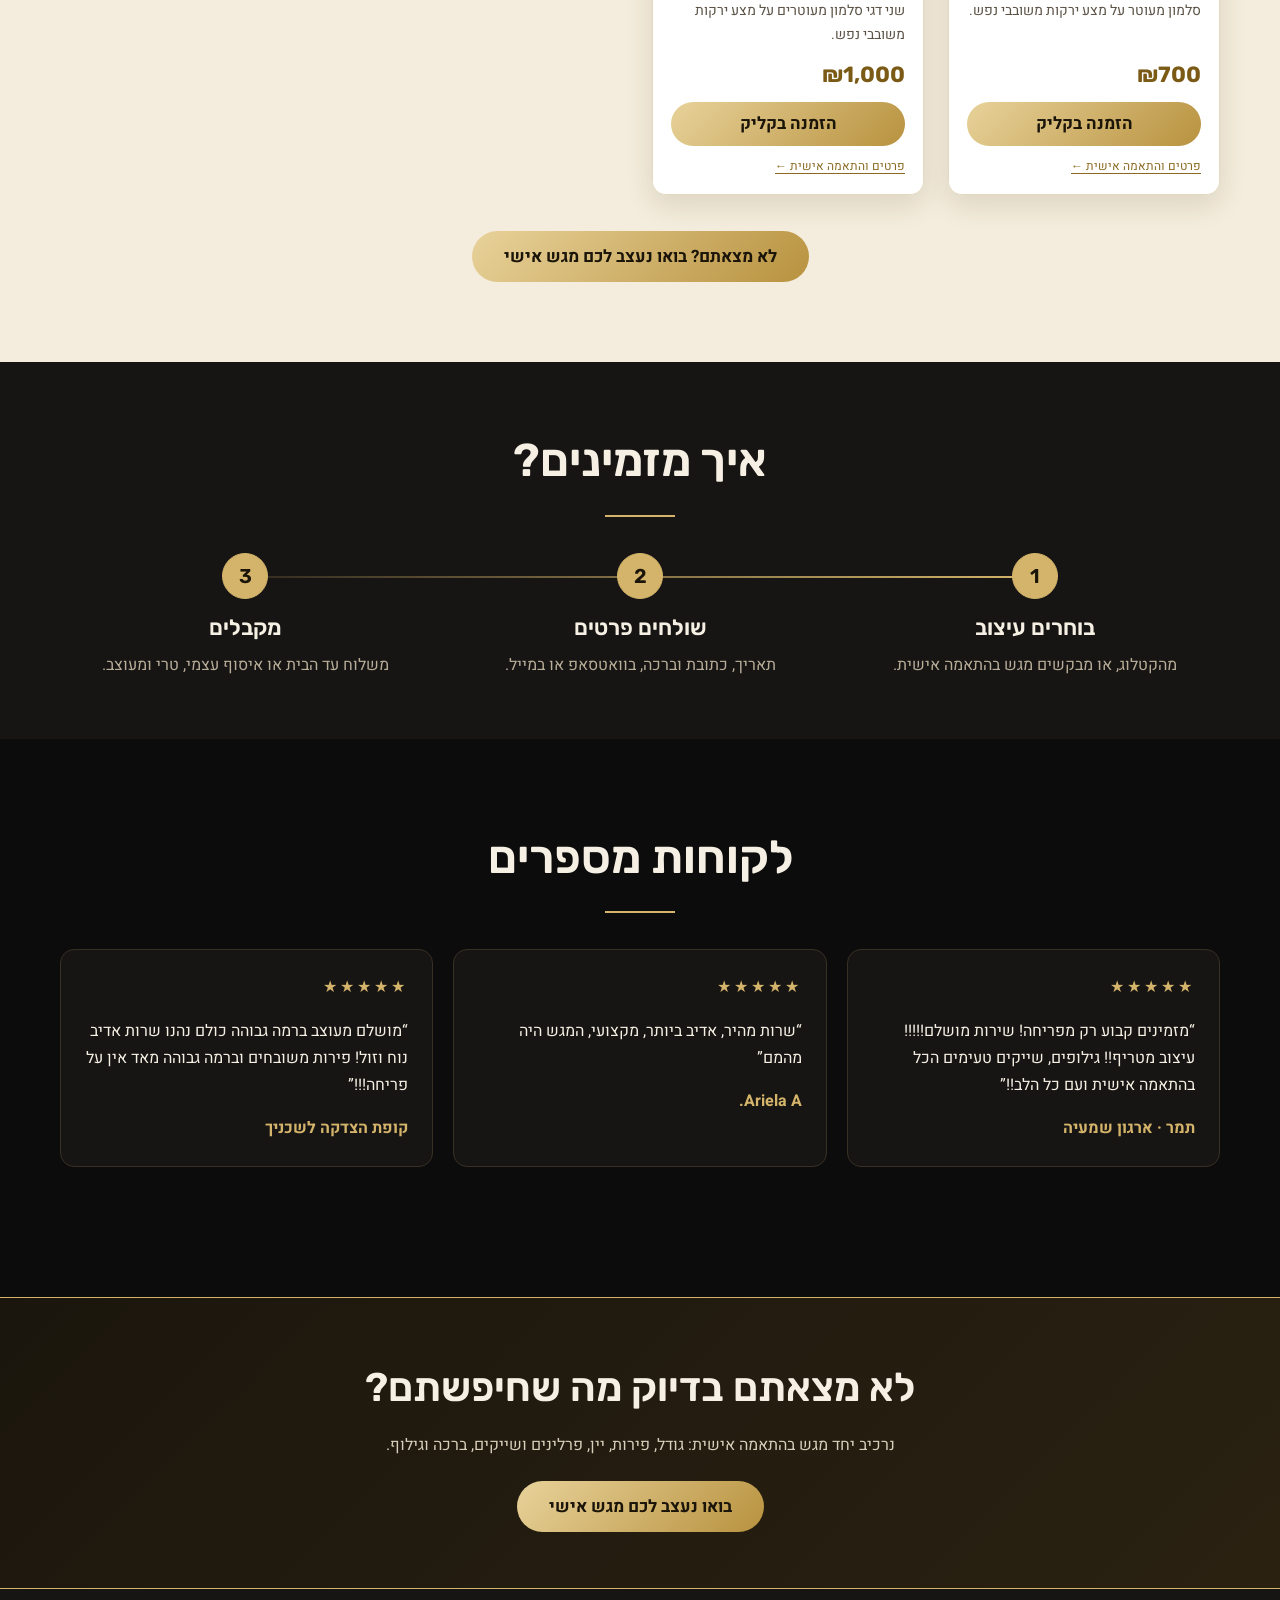
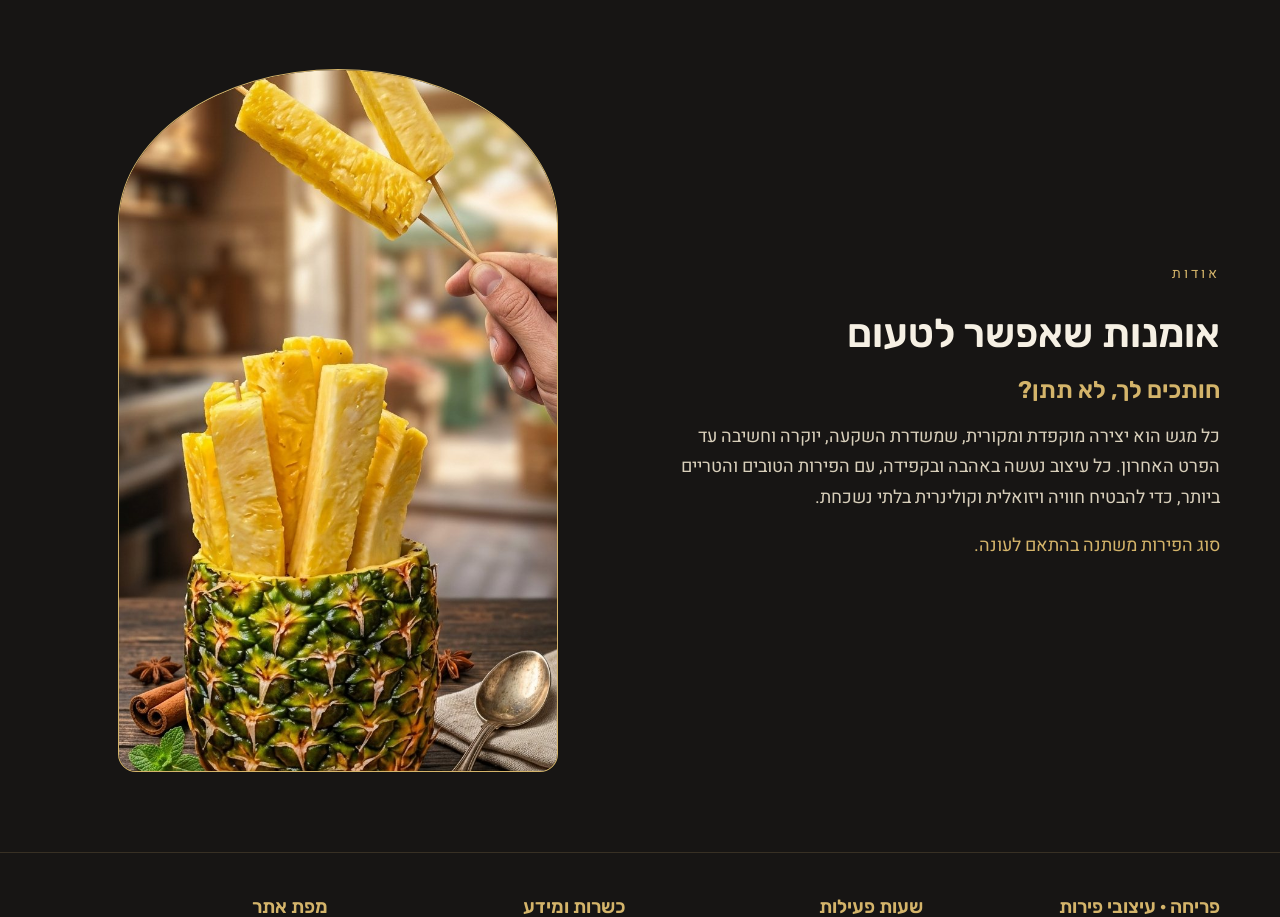
